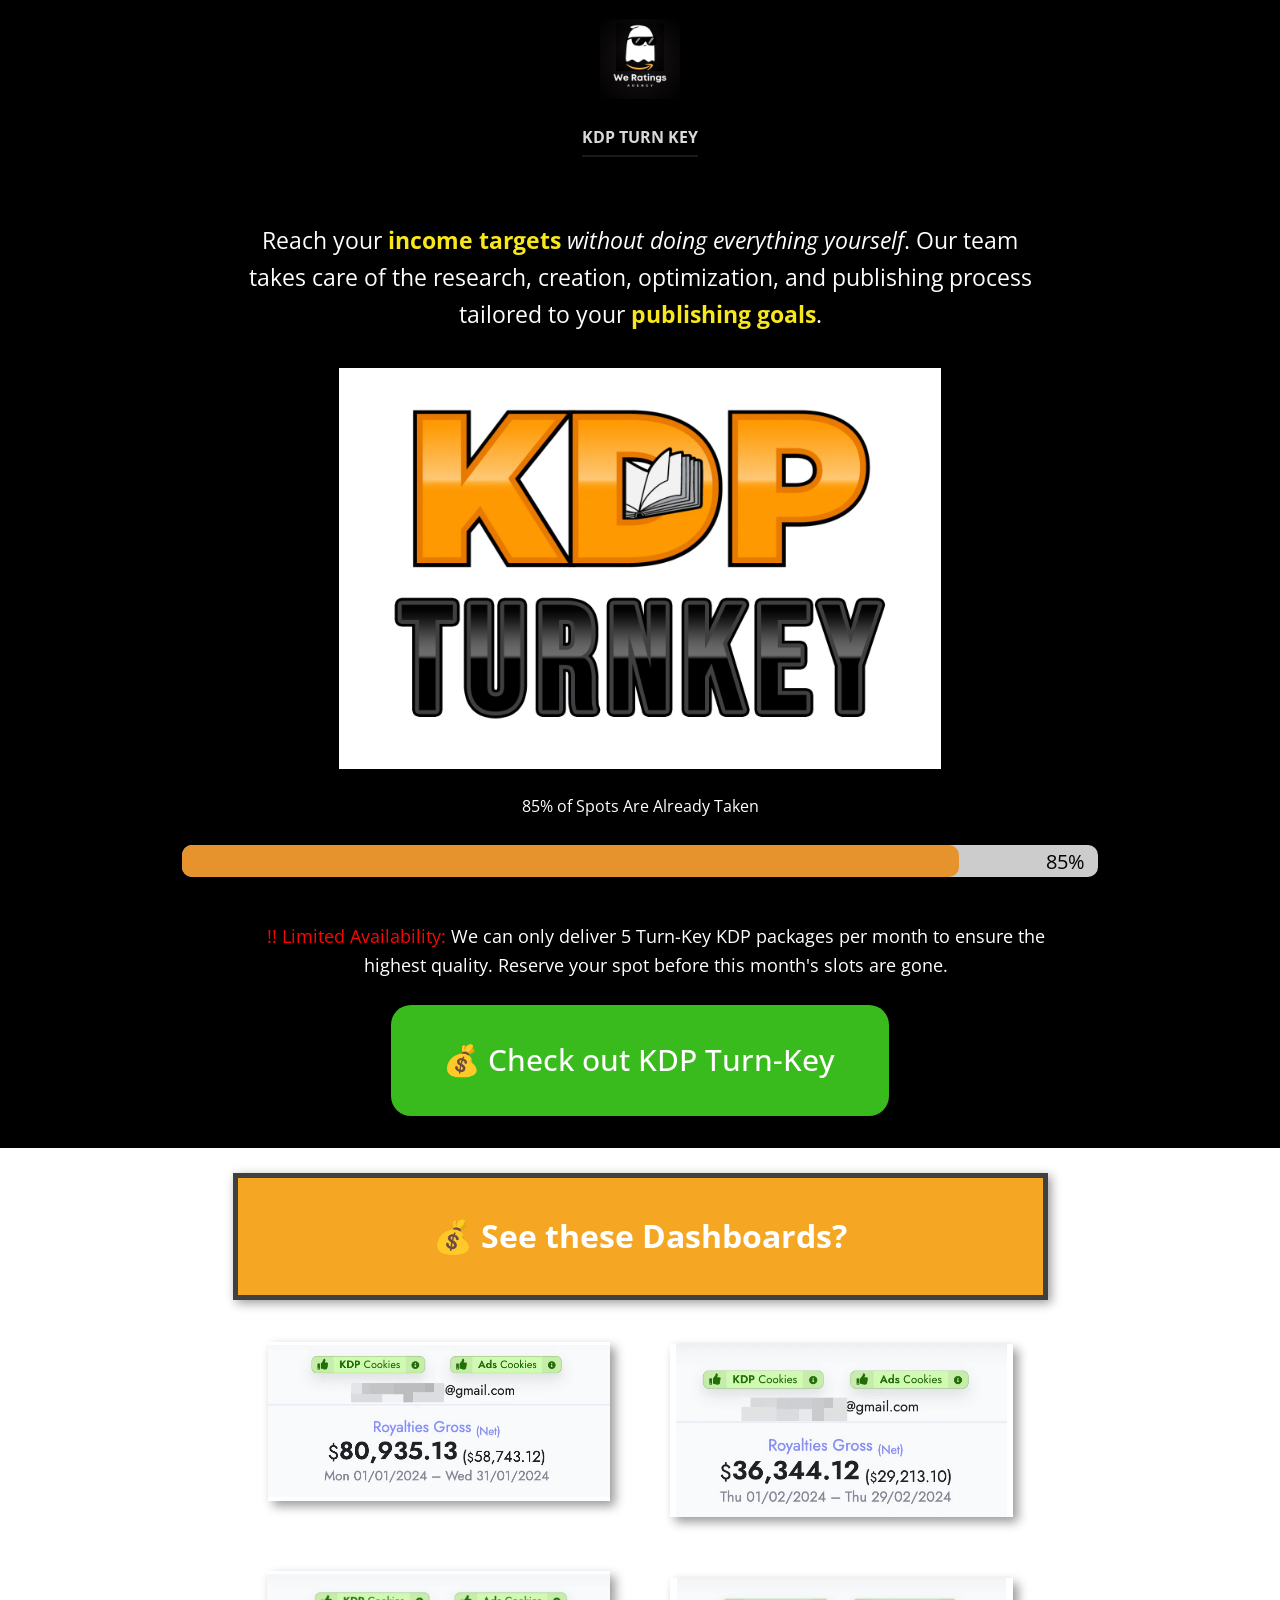
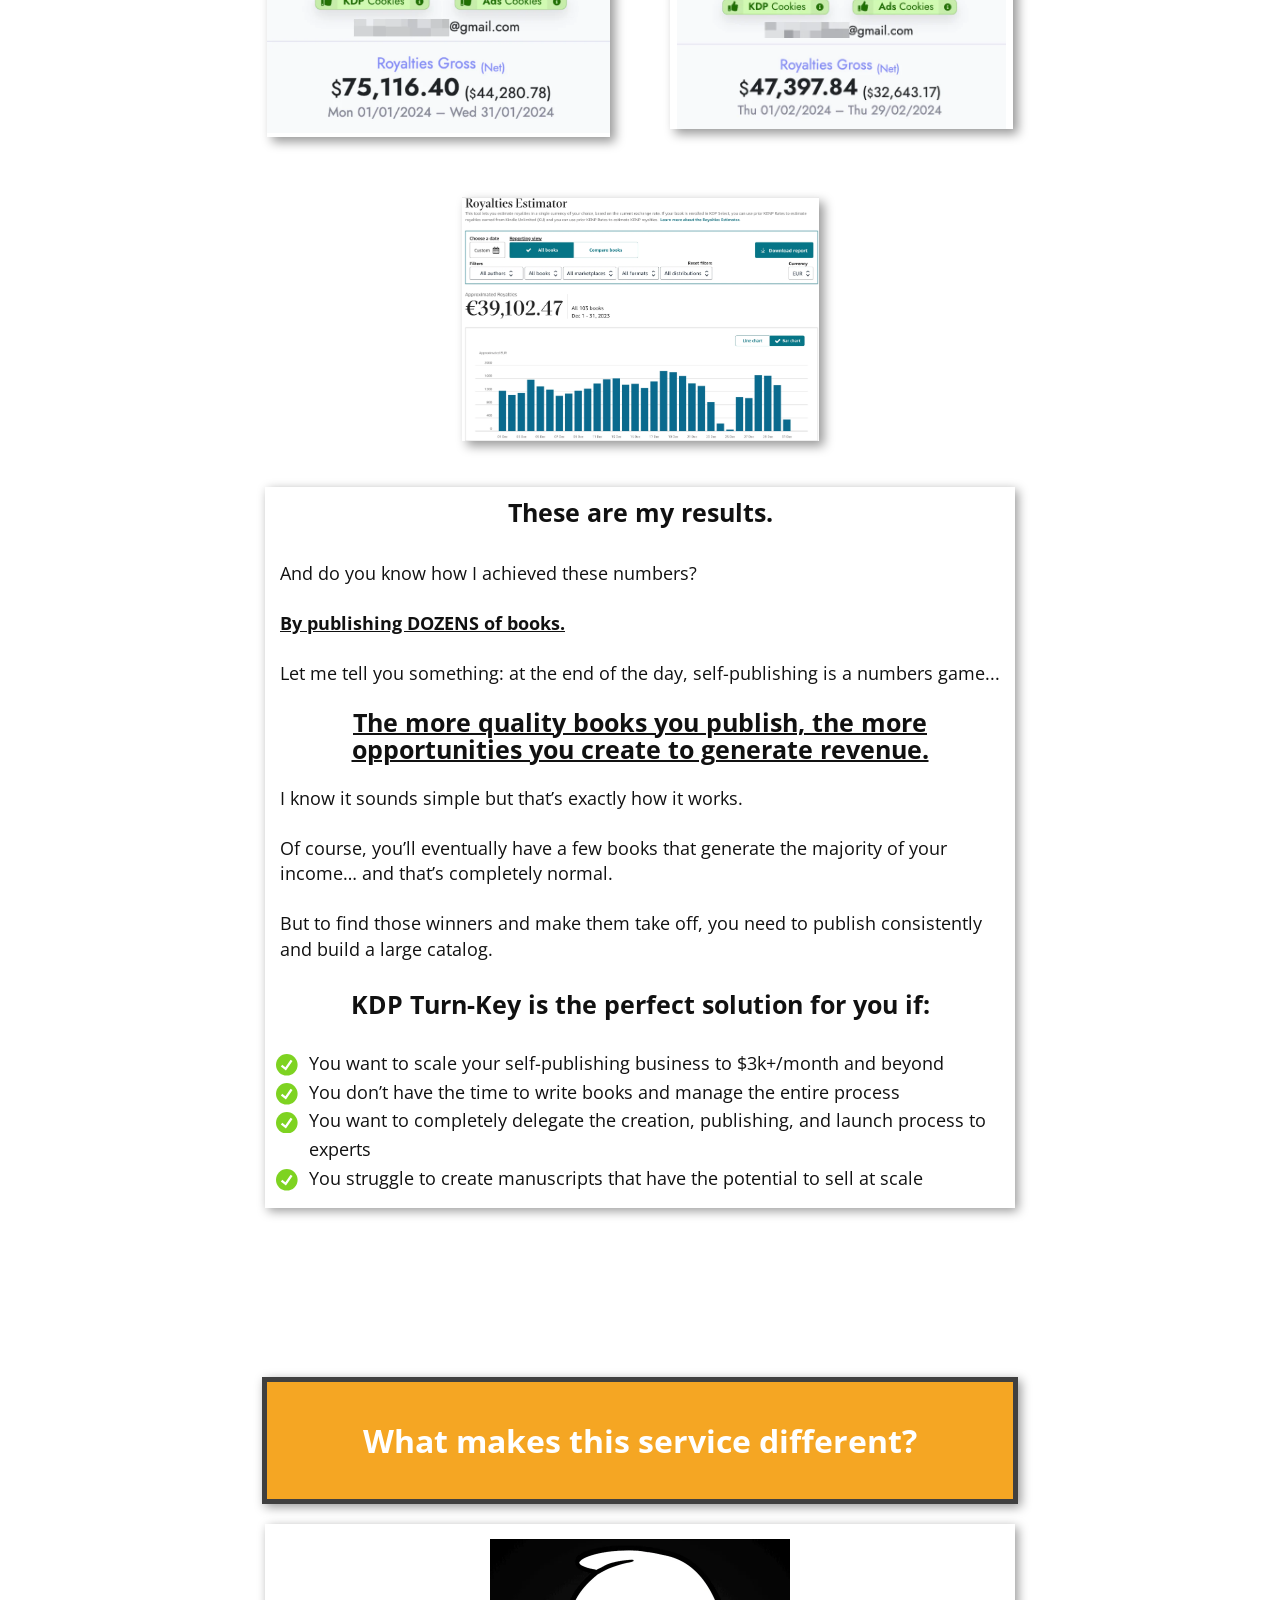
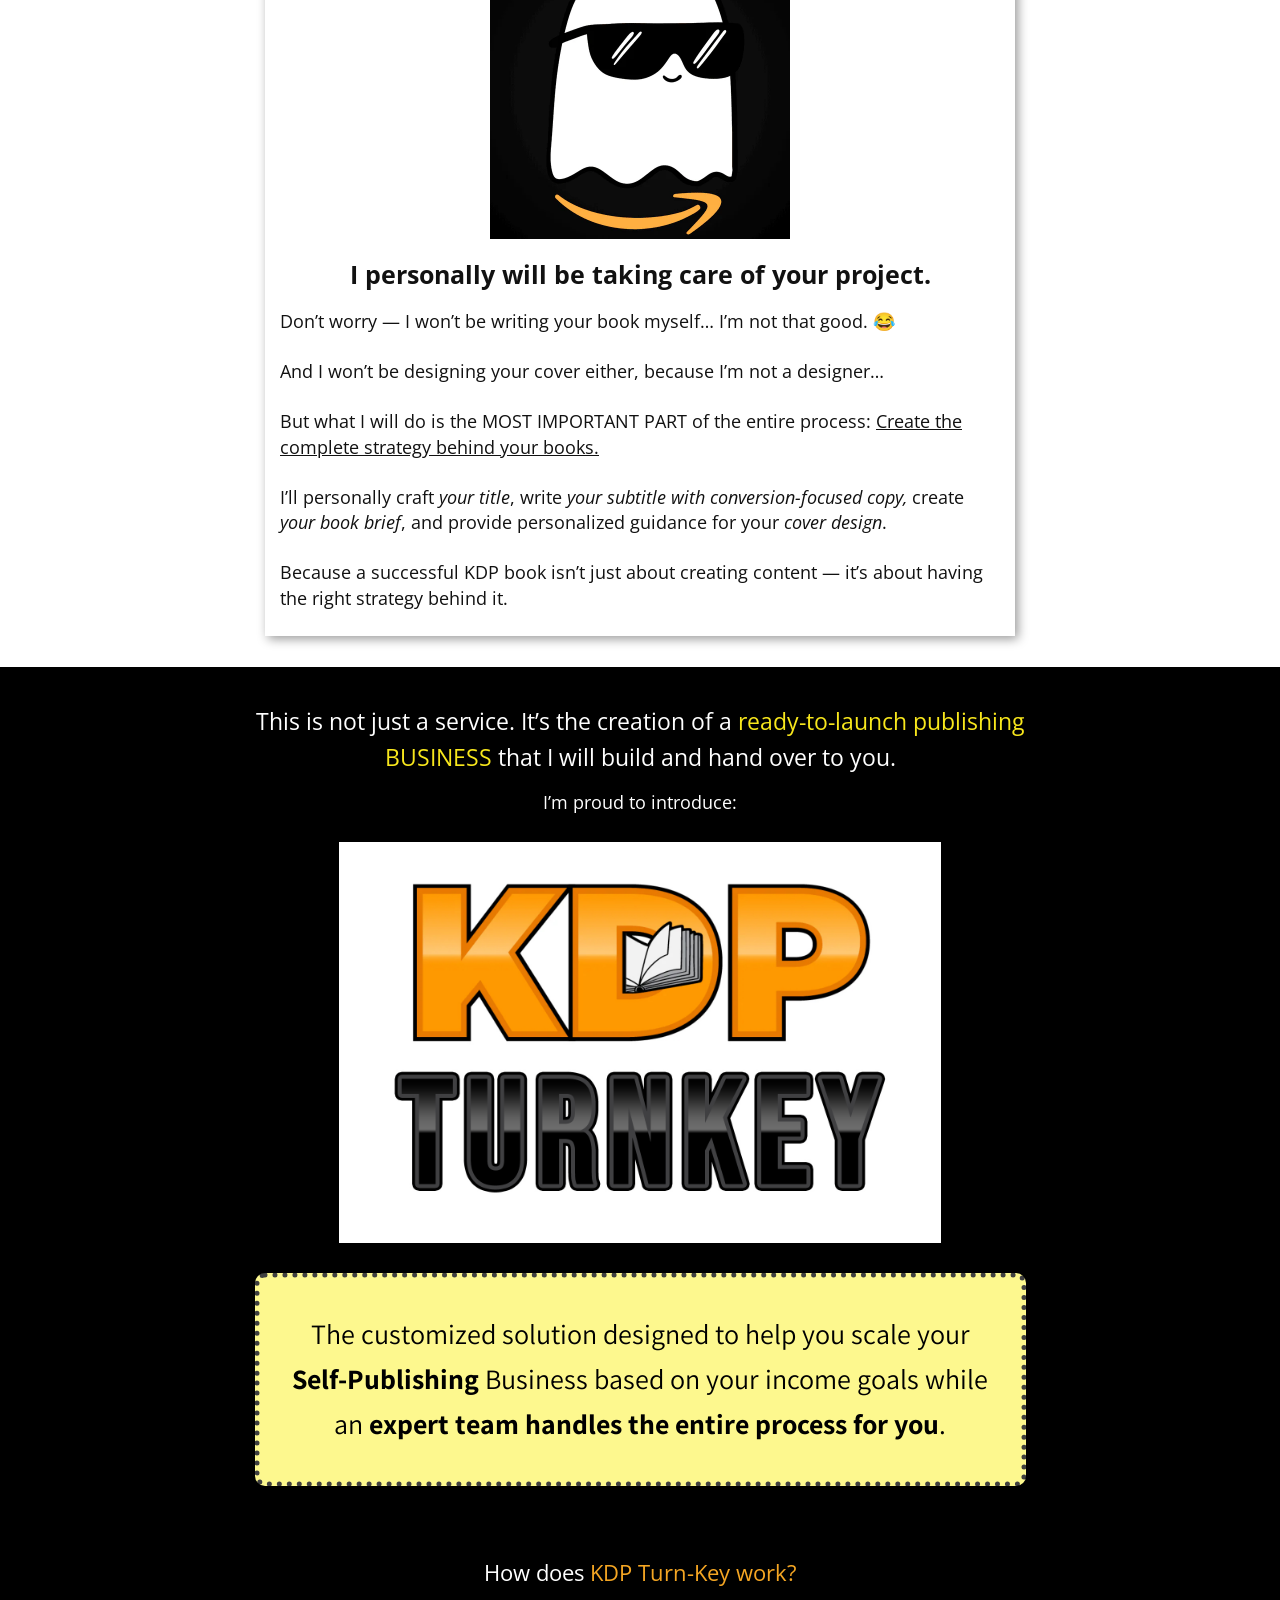
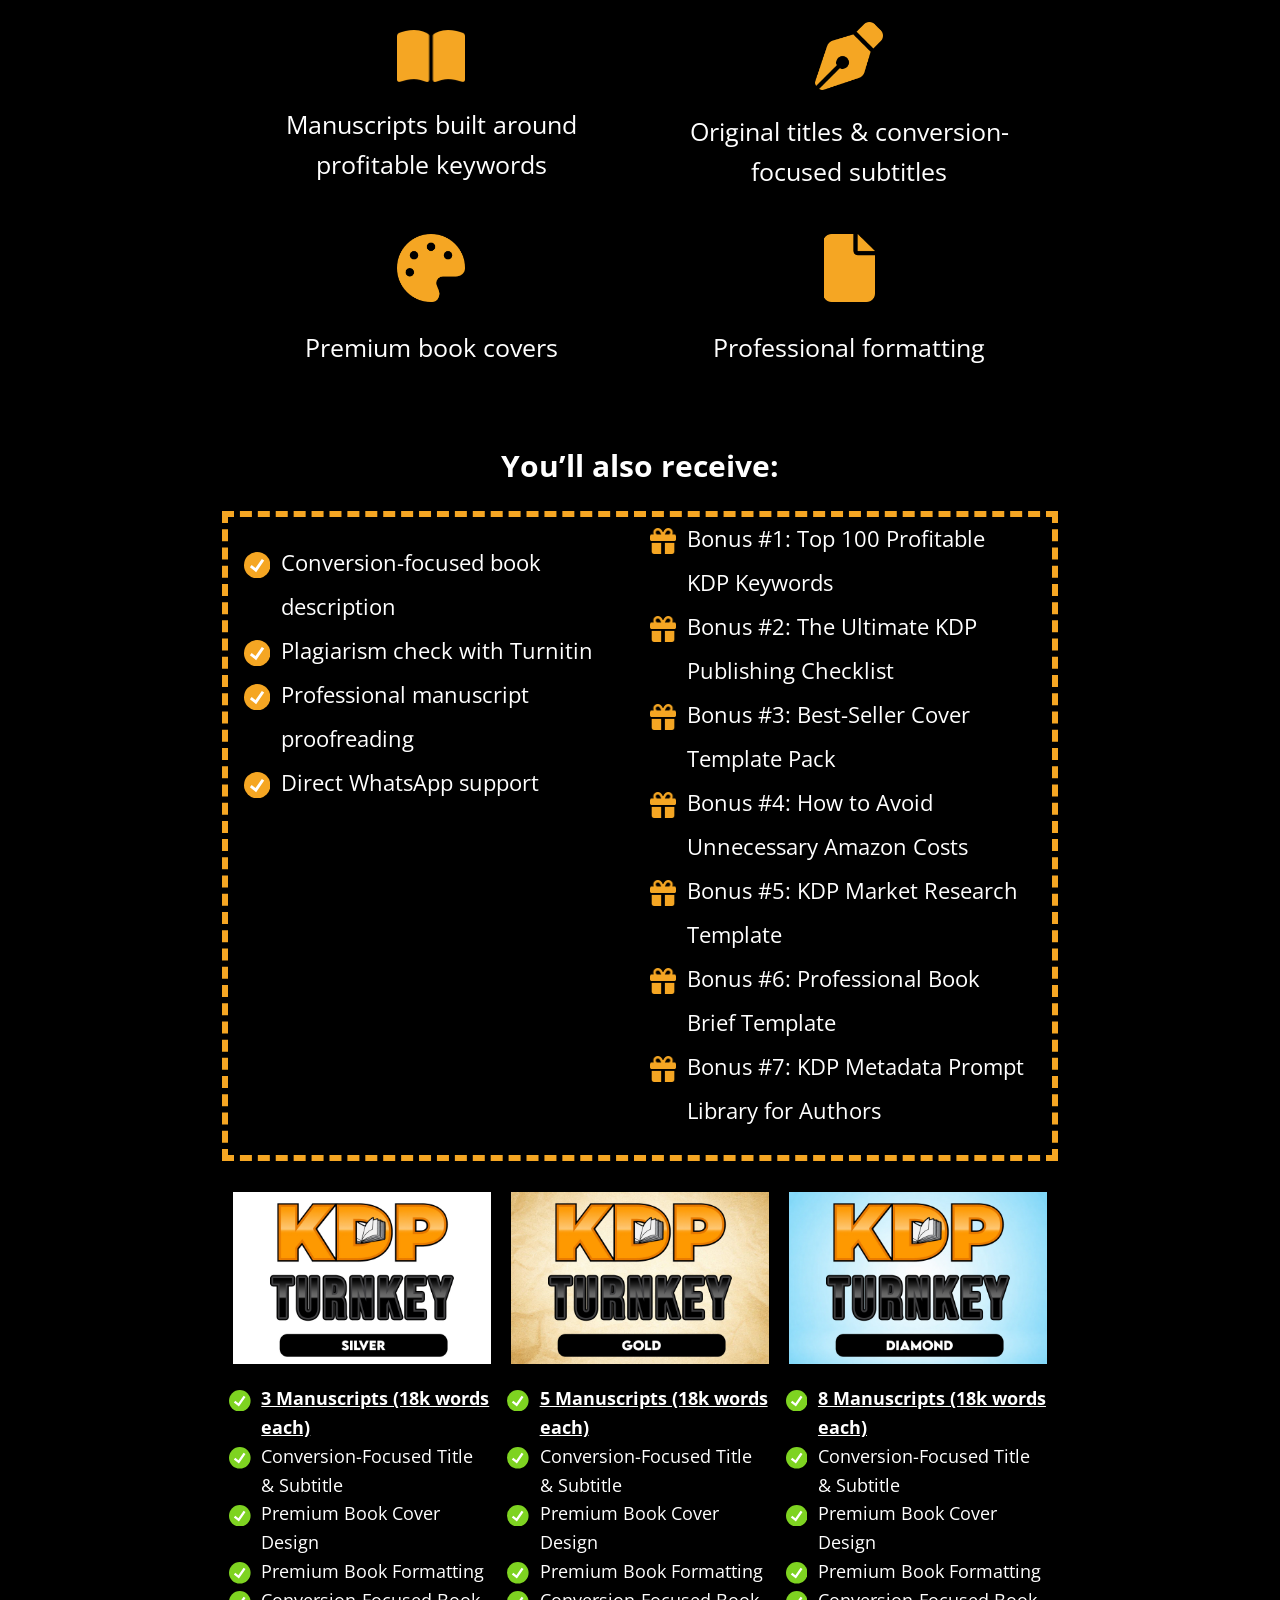
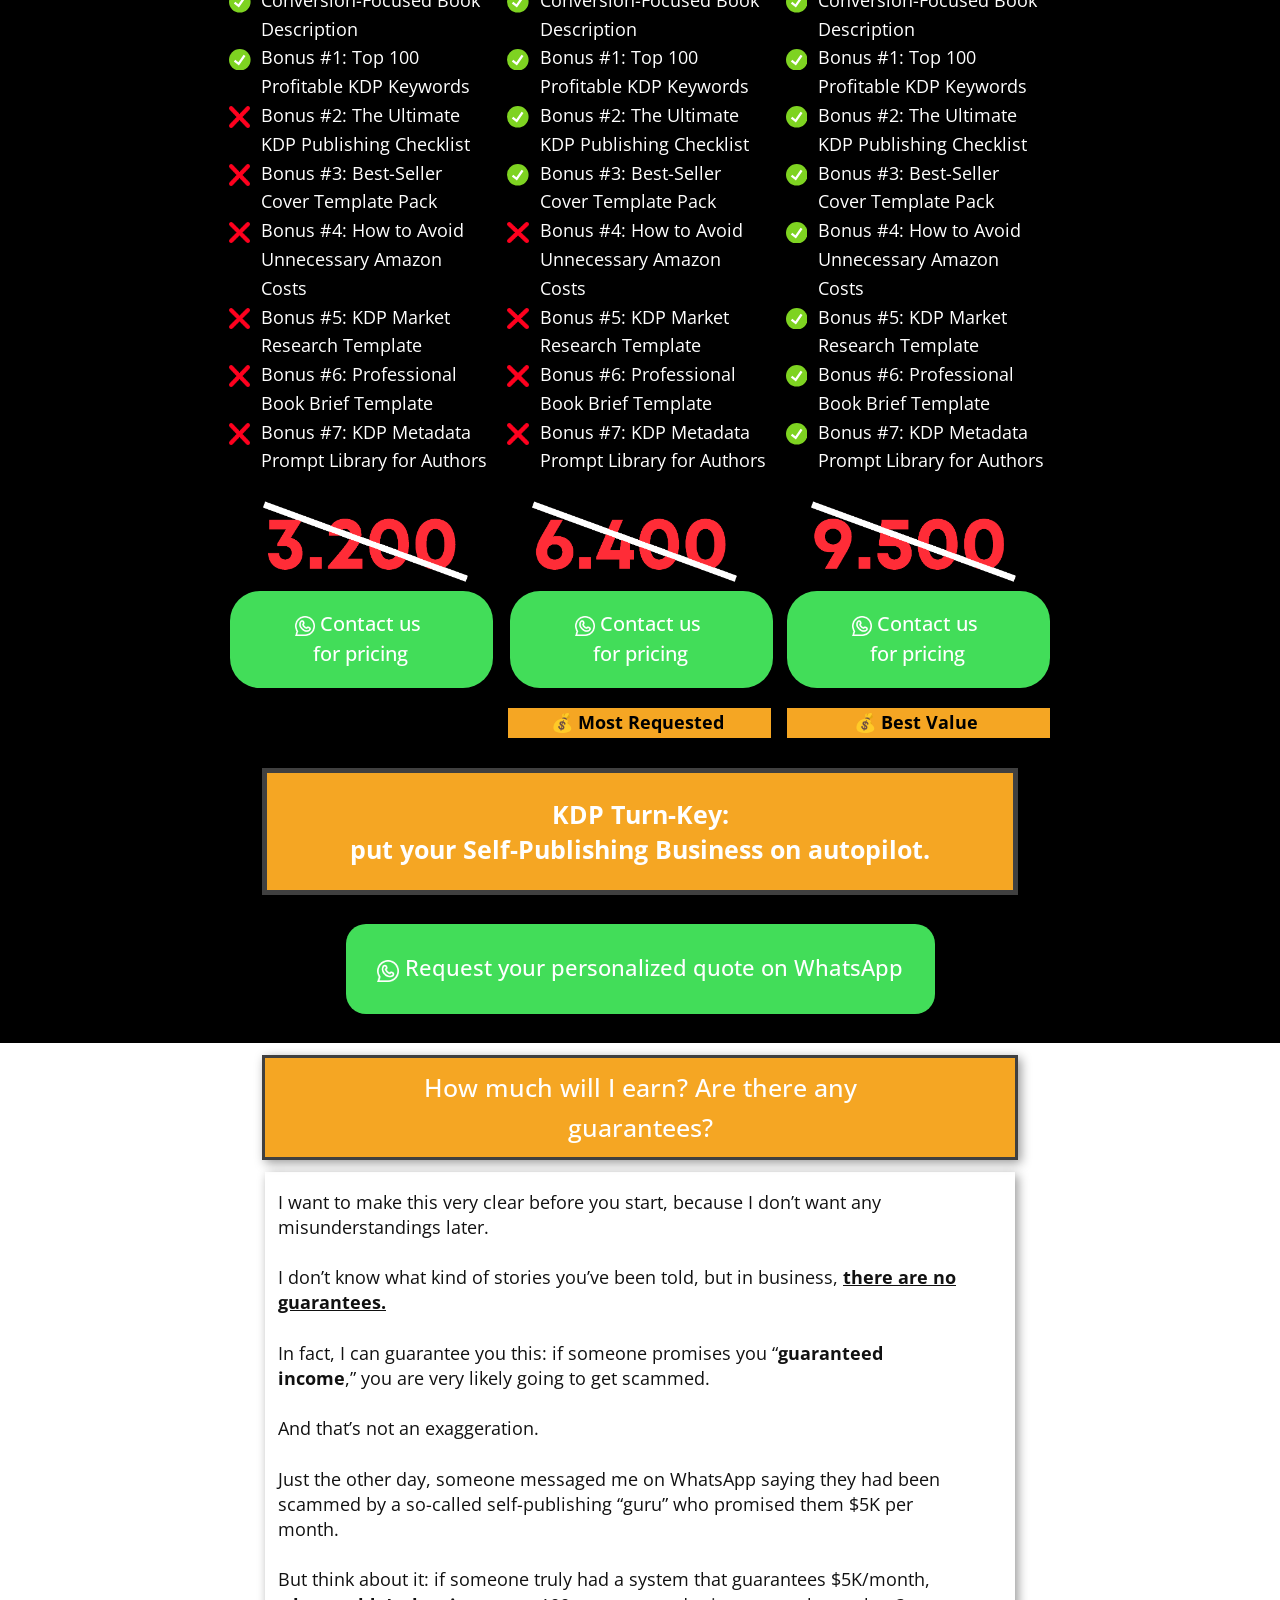
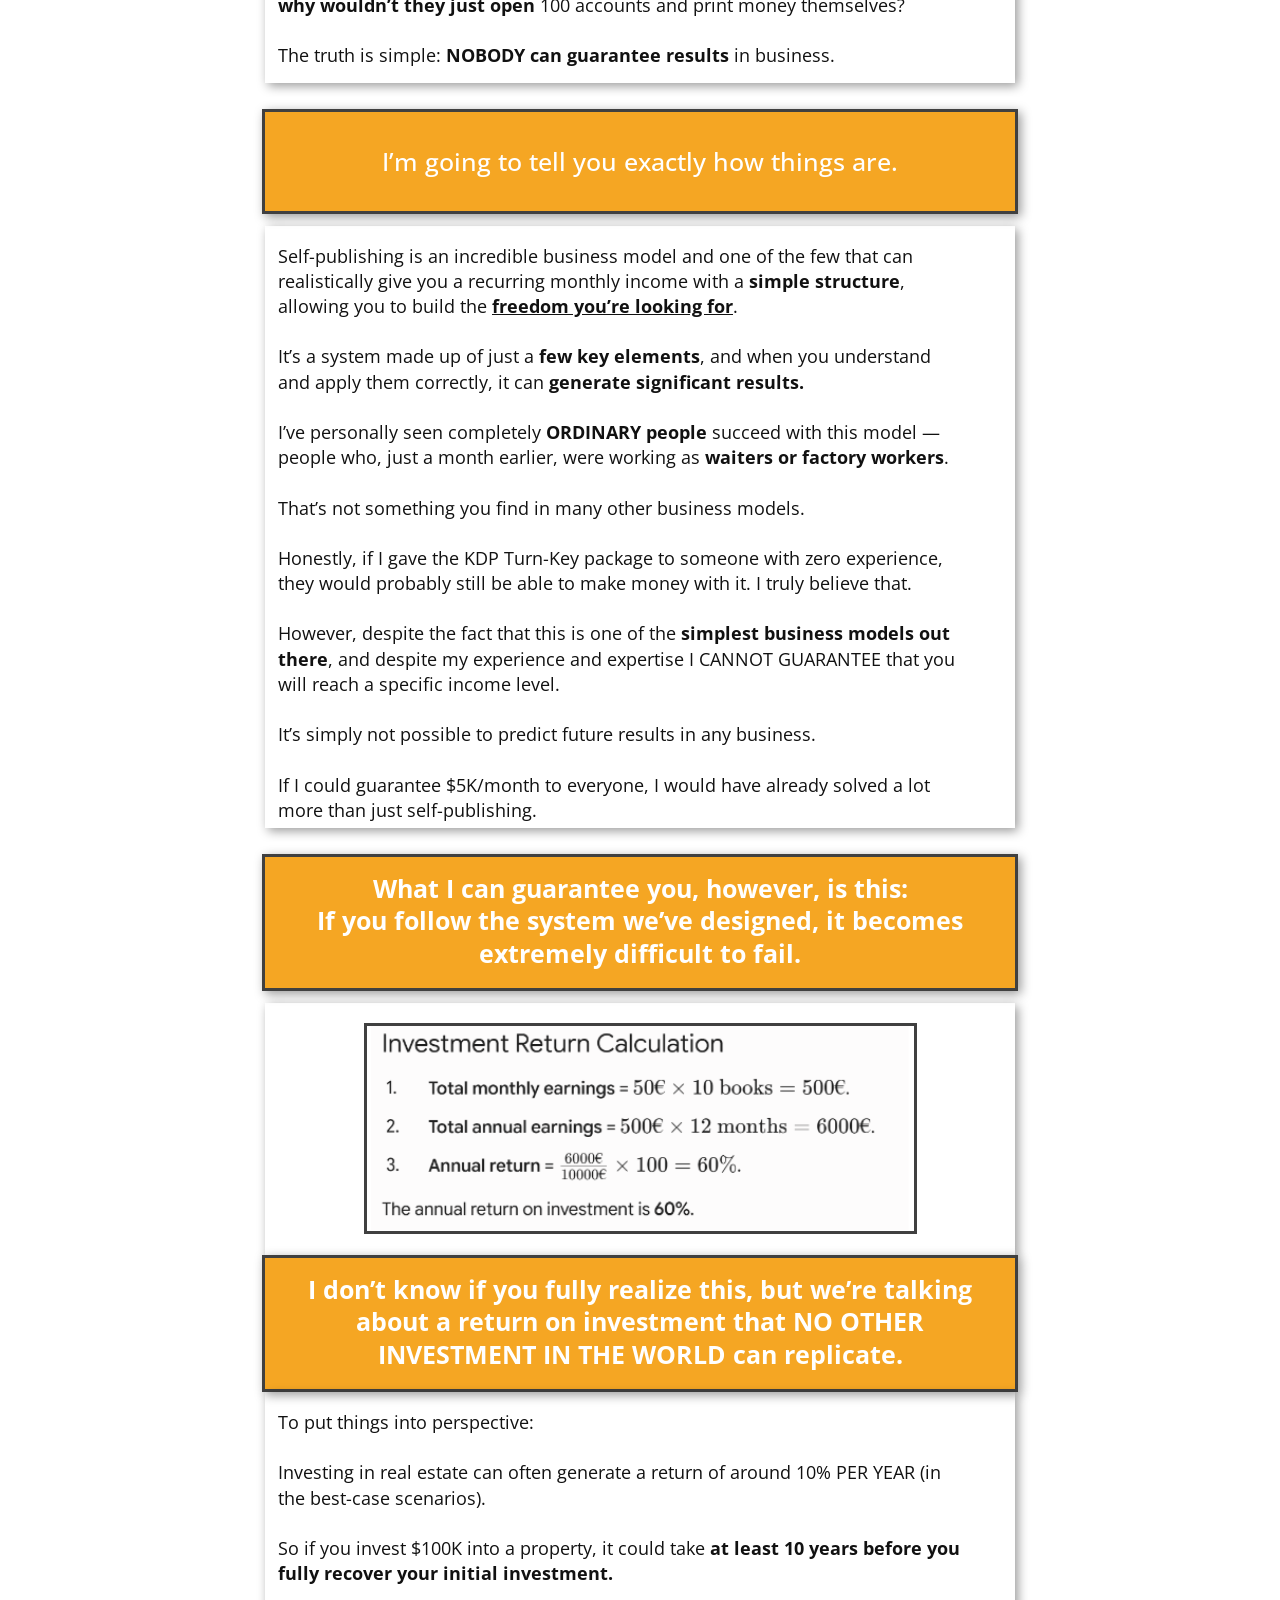
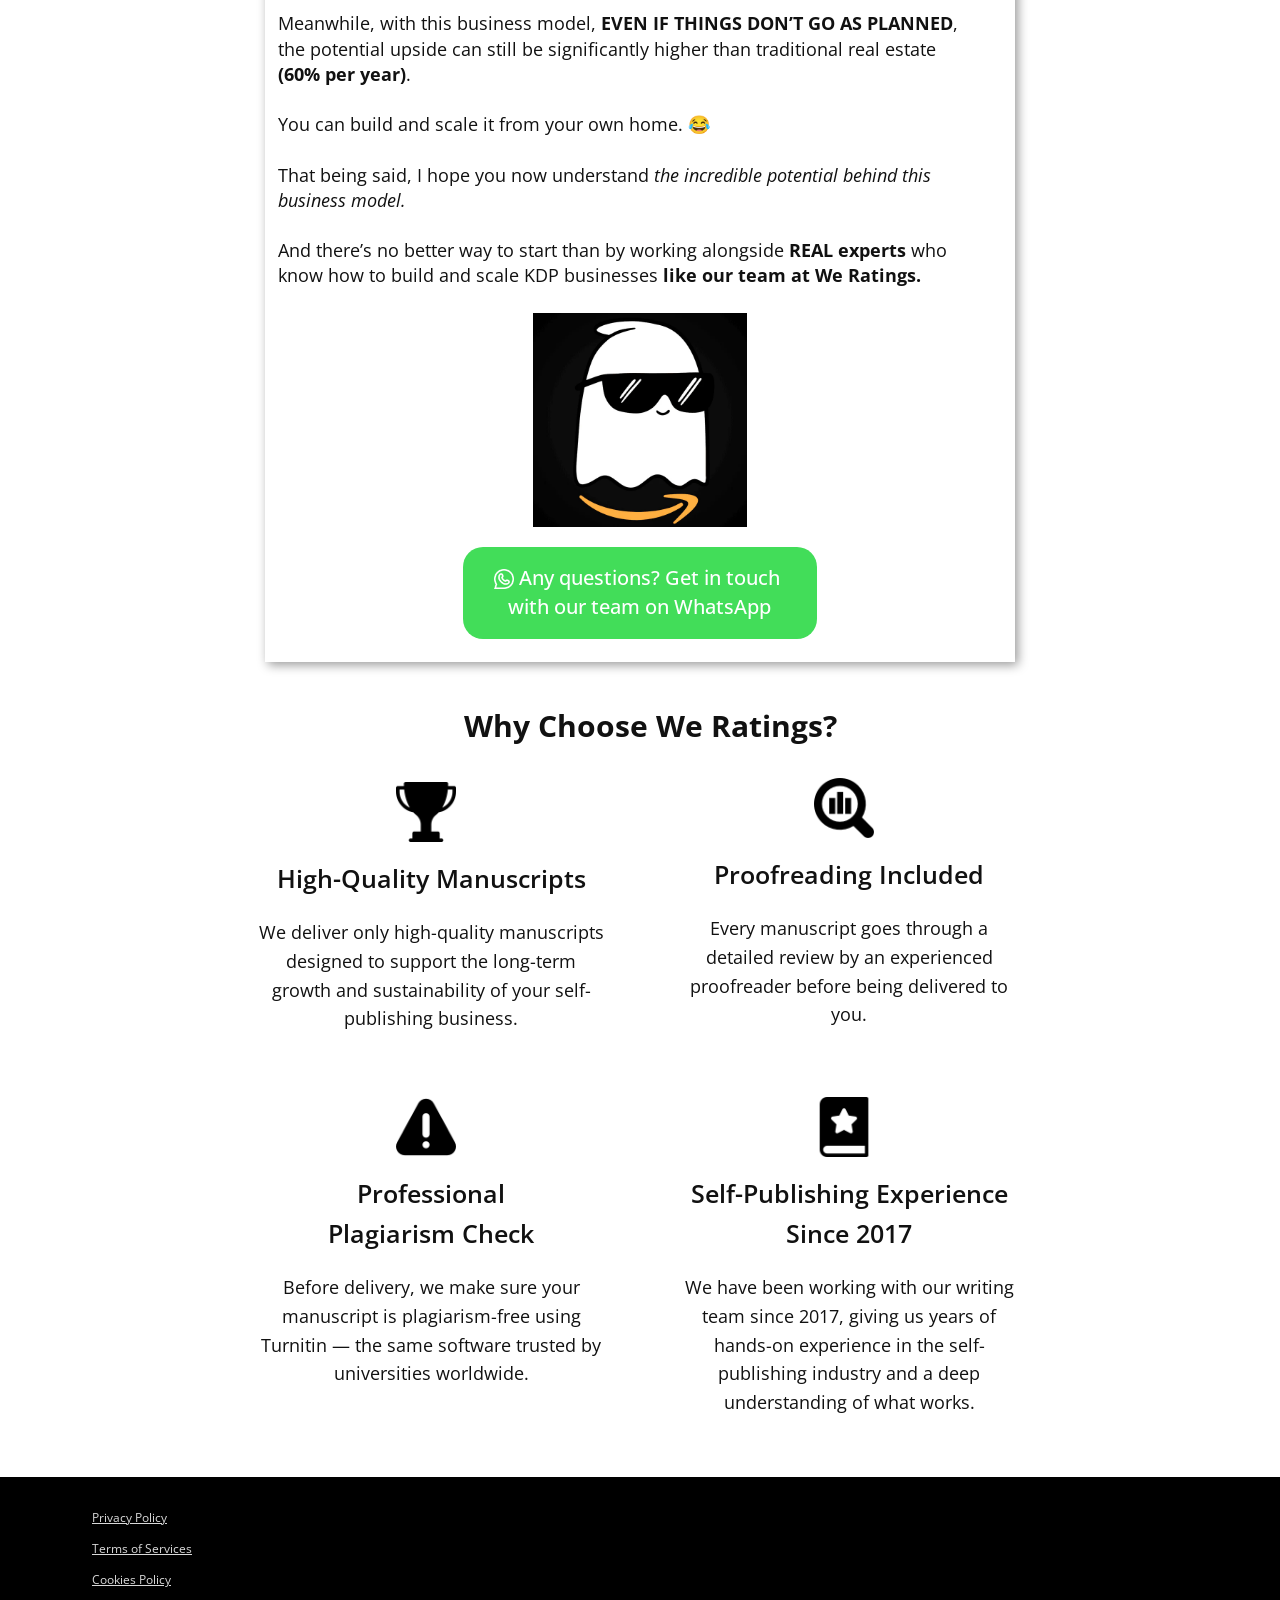
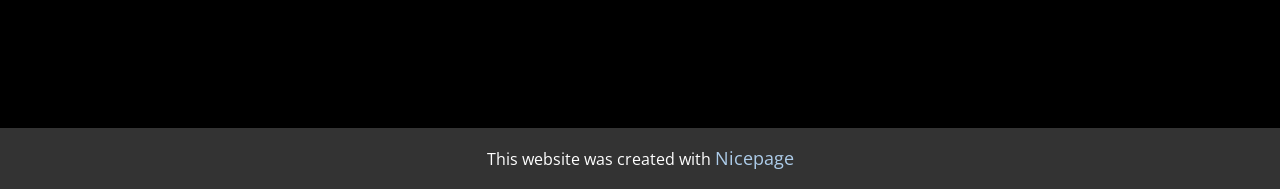
==== index.html @ cbd19621 "Add files via upload" ====
<!DOCTYPE html>
<html style="font-size: 16px;" lang="it"><head>
    <meta name="viewport" content="width=device-width, initial-scale=1.0">
    <meta charset="utf-8">
    <meta name="keywords" content="">
    <meta name="description" content="">
    <title>KDP Turn Key</title>
    <link rel="stylesheet" href="nicepage.css" media="screen">
<link rel="stylesheet" href="index.css" media="screen">
    <script class="u-script" type="text/javascript" src="jquery.js" defer=""></script>
    <script class="u-script" type="text/javascript" src="nicepage.js" defer=""></script>
    <meta name="generator" content="Nicepage 8.5.15, nicepage.com">
    
    
    
    
    
    
    
    
    
    
    
    
    
    
    
    
    
    
    
    
    <link id="u-page-google-font" rel="stylesheet" href="https://fonts.googleapis.com/css2?display=swap&amp;family=Roboto:ital,wght@0,100;0,200;0,300;0,400;0,500;0,600;0,700;0,800;0,900;1,100;1,200;1,300;1,400;1,500;1,600;1,700;1,800;1,900&amp;family=Open+Sans:ital,wght@0,300;0,400;0,500;0,600;0,700;0,800;1,300;1,400;1,500;1,600;1,700;1,800&amp;family=Poppins:ital,wght@0,100;0,200;0,300;0,400;0,500;0,600;0,700;0,800;0,900;1,100;1,200;1,300;1,400;1,500;1,600;1,700;1,800;1,900&amp;family=Assistant:wght@200;300;400;500;600;700;800">
    <script type="application/ld+json">{
		"@context": "http://schema.org",
		"@type": "Organization",
		"name": "",
		"url": "/",
		"logo": "images/R_TINGS_4.jpg"
}</script>
    <meta name="theme-color" content="#478ac9">
    <meta property="og:title" content="KDP Turn Key">
    <meta property="og:type" content="website">
    <link rel="canonical" href="/">
  <meta data-intl-tel-input-cdn-path="intlTelInput/"></head>
  <body data-home-page="https://website6658830.nicepage.io/KDP-Turn-Key.html?version=f8d1716c-5901-ddbe-d03a-3721011cec78" data-home-page-title="KDP Turn Key" data-path-to-root="./" data-include-products="false" class="u-body u-clearfix u-overlap u-xl-mode" data-lang="it"><header class="u-clearfix u-container-align-center u-header" id="header"><div class="u-clearfix u-sheet u-valign-middle u-sheet-1">
        <a href="#" class="u-align-center u-image u-logo u-image-1" data-image-width="200" data-image-height="200">
          <img src="images/R_TINGS_4.jpg" class="u-logo-image u-logo-image-1">
        </a>
        <nav class="u-align-center u-menu u-menu-one-level u-offcanvas u-menu-1" role="navigation" aria-label="Menu navigation">
          <div class="menu-collapse" style="font-size: 1rem; letter-spacing: 0px; font-weight: 700; text-transform: uppercase;">
            <a class="u-button-style u-custom-active-border-color u-custom-border u-custom-border-color u-custom-borders u-custom-hover-border-color u-custom-padding-bottom u-custom-text-active-color u-custom-text-color u-custom-text-hover-color u-custom-top-bottom-menu-spacing u-hamburger-link u-nav-link u-hamburger-link-1" href="#" tabindex="-1" aria-label="Open menu" aria-controls="0ba1">
              <svg class="u-svg-link" viewBox="0 0 24 24"><use xlink:href="#menu-hamburger"></use></svg>
              <svg class="u-svg-content" version="1.1" id="menu-hamburger" viewBox="0 0 16 16" x="0px" y="0px" xmlns:xlink="http://www.w3.org/1999/xlink" xmlns="http://www.w3.org/2000/svg"><g><rect y="1" width="16" height="2"></rect><rect y="7" width="16" height="2"></rect><rect y="13" width="16" height="2"></rect>
</g></svg>
            </a>
          </div>
          <div class="u-custom-menu u-nav-container">
            <ul role="menubar" class="u-nav u-spacing-30 u-unstyled u-nav-1"><li role="none" class="u-nav-item"><a role="menuitem" class="u-border-2 u-border-active-grey-90 u-border-hover-grey-50 u-border-no-left u-border-no-right u-border-no-top u-button-style u-nav-link u-text-active-grey-15 u-text-grey-15 u-text-hover-white u-nav-link-2" href="./">KDP Turn Key</a>
</li></ul>
          </div>
          <div class="u-custom-menu u-nav-container-collapse" id="0ba1" role="region" aria-label="Menu panel">
            <div class="u-black u-container-style u-inner-container-layout u-opacity u-opacity-95 u-sidenav">
              <div class="u-inner-container-layout u-sidenav-overflow">
                <div class="u-menu-close" tabindex="-1" aria-label="Close menu"></div>
                <ul class="u-align-center u-nav u-popupmenu-items u-unstyled u-nav-2" role="menubar"><li role="none" class="u-nav-item"><a role="menuitem" class="u-button-style u-nav-link" href="./">KDP Turn Key</a>
</li></ul>
              </div>
            </div>
            <div class="u-black u-menu-overlay u-opacity u-opacity-70"></div>
          </div>
        </nav>
      </div></header>
    <section class="u-black u-clearfix u-section-1" id="block-1">
      <div class="u-clearfix u-sheet u-sheet-1">
        <div class="fr-view u-clearfix u-rich-text u-text u-text-1">
          <p style="text-align: center;"><span class="u-custom-font u-font-poppins"><span class="u-text-white" style="font-size: 1.4375rem;">Reach your&nbsp;</span></span><span style="--text-color-var: #ffffff;"><span class="u-text-custom-color-2" style="font-weight: 700; font-size: 1.4375rem;">income targets</span></span><span class="u-custom-font u-font-poppins"><span class="u-text-white" style="font-size: 1.4375rem;"><span class="u-text-color-var" style="--text-color-var: #ffffff;">&nbsp;</span><span style="font-style: italic;">without doing everything yourself</span>. Our team takes care of the research, creation, optimization, and publishing process tailored to your&nbsp;</span></span><span class="u-custom-font u-font-poppins"><span class="u-text-custom-color-2" style="font-size: 1.4375rem; font-weight: 700;">publishing goals</span></span><span class="u-custom-font u-font-poppins"><span class="u-text-white" style="font-size: 1.4375rem;">.</span></span>
          </p>
        </div>
        <img class="u-align-center u-image u-image-contain u-image-default u-image-1" src="images/kdpturnkey2.jpg" alt="" data-image-width="1500" data-image-height="1000">
        <p class="u-align-center u-custom-font u-font-poppins u-text u-text-color-var u-text-2"> 85% of Spots Are Already Taken</p>
        <div class="u-align-center u-color-var u-container-align-center u-container-style u-group u-radius u-group-1">
          <div class="u-container-layout u-container-layout-1">
            <div class="u-align-center u-color-var u-radius u-shape u-shape-round u-shape-1"></div>
            <p class="u-align-right u-custom-font u-font-poppins u-text u-text-black u-text-3">85%</p>
          </div>
        </div>
        <div class="fr-view u-clearfix u-rich-text u-text u-text-4">
          <p style="text-align: center;"><span class="u-text-color-var" style="--text-color-var: #fd0404;"><span class="u-custom-font u-font-poppins">!! Limited Availability:&nbsp;</span></span><span class="u-custom-font u-font-poppins">We can only deliver 5 Turn-Key KDP packages per month to ensure the highest quality. Reserve your spot before this month's slots are gone.</span>
          </p>
        </div>
        <a href="" class="u-align-center u-border-hover-white u-border-none u-btn u-btn-round u-button-style u-color-var u-custom-font u-font-poppins u-hover-color-var u-radius u-text-active-white u-text-hover-white u-btn-1"> 💰 Check out KDP Turn-Key</a>
      </div>
    </section>
    <section class="u-clearfix u-white u-section-2" id="block-2">
      <div class="u-clearfix u-sheet u-sheet-1">
        <div class="u-align-center u-border-5 u-border-grey-75 u-container-align-center u-container-style u-custom-color-1 u-group u-group-1">
          <div class="u-container-layout u-valign-middle-xl u-container-layout-1">
            <p class="u-align-center u-custom-font u-font-poppins u-text u-text-default u-text-1">💰 See these Dashboards? </p>
          </div>
        </div>
        <div class="custom-expanded data-layout-selected u-clearfix u-layout-wrap u-layout-wrap-1">
          <div class="u-layout">
            <div class="u-layout-col">
              <div class="u-size-30">
                <div class="u-layout-row">
                  <div class="u-container-style u-layout-cell u-size-30 u-layout-cell-1">
                    <div class="u-container-layout u-container-layout-2">
                      <img class="custom-expanded u-image u-image-contain u-image-1" src="images/img-004.png" data-image-width="682" data-image-height="302">
                    </div>
                  </div>
                  <div class="u-container-style u-layout-cell u-size-30 u-layout-cell-2">
                    <div class="u-container-layout u-container-layout-3">
                      <img class="u-expanded-width u-image u-image-contain u-image-2" src="images/img-010.png" data-image-width="622" data-image-height="326">
                    </div>
                  </div>
                </div>
              </div>
              <div class="u-size-30">
                <div class="u-layout-row">
                  <div class="u-container-style u-layout-cell u-size-30 u-layout-cell-3">
                    <div class="u-container-layout u-container-layout-4">
                      <img class="u-expanded-width u-image u-image-contain u-image-3" src="images/img-006.png" data-image-width="1020" data-image-height="474">
                    </div>
                  </div>
                  <div class="u-container-style u-layout-cell u-size-30 u-layout-cell-4">
                    <div class="u-container-layout u-container-layout-5">
                      <img class="u-expanded-width u-image u-image-contain u-image-4" src="images/img-008.png" data-image-width="700" data-image-height="322">
                    </div>
                  </div>
                </div>
              </div>
            </div>
          </div>
        </div>
        <img class="u-image u-image-default u-image-5" src="images/img-012.png" alt="" data-image-width="2012" data-image-height="1374">
      </div>
    </section>
    <section class="u-clearfix u-section-3" id="block-3">
      <div class="u-clearfix u-sheet u-sheet-1">
        <div class="custom-expanded u-container-style u-group u-shape-rectangle u-group-1">
          <div class="u-container-layout u-container-layout-1">
            <p class="u-align-center u-custom-font u-font-poppins u-text u-text-1">These are my results.</p>
            <p class="u-custom-font u-font-poppins u-text u-text-2">And do you know how I achieved these numbers?<br><span style="font-weight: 700; text-decoration: underline !important;">
                <br>By publishing DOZENS of books.</span>
              <br>
              <br>Let me tell you something: at the end of the day, self-publishing is a numbers game...<br>
            </p>
            <p class="u-align-center u-custom-font u-font-poppins u-text u-text-default u-text-3"><span style="font-size: 1.5625rem; font-weight: 700;">The more quality books you publish, the more opportunities you create to generate revenue.</span>
              <br>
            </p>
            <p class="u-align-left u-custom-font u-font-poppins u-text u-text-default u-text-4">I know it sounds simple but that’s exactly how it works.<br>
              <br>Of course, you’ll eventually have a few books that generate the majority of your income… and that’s completely normal.<br>
              <br>But to find those winners and make them take off, you need to publish consistently and build a large catalog.<br>
            </p>
            <p class="u-align-center u-custom-font u-font-poppins u-text u-text-5">KDP Turn-Key is the perfect solution for you if:<br>
            </p>
            <ul class="u-align-left u-custom-font u-custom-list u-font-poppins u-text u-text-default u-text-6">
              <li style="padding-left: 9px;">
                <div class="u-list-icon u-text-color-var u-list-icon-1">
                  <svg class="u-svg-content" viewBox="0 0 512 512" id="svg-67f9" style="font-size: 1.2em; margin: -1.2em;"><ellipse cx="256" cy="256" fill="currentColor" rx="256" ry="255.8"></ellipse><path d="m235.5 392.1-121.1-94.3 34.4-44.2 74.4 57.9 122.6-177 46.1 31.9z" fill="#fff"></path></svg>
                </div>You want to scale your self-publishing business to $3k+/month and beyond
              </li>
              <li style="padding-left: 9px;">
                <div class="u-list-icon u-text-color-var u-list-icon-2">
                  <svg class="u-svg-content" viewBox="0 0 512 512" id="svg-67f9" style="font-size: 1.2em; margin: -1.2em;"><ellipse cx="256" cy="256" fill="currentColor" rx="256" ry="255.8"></ellipse><path d="m235.5 392.1-121.1-94.3 34.4-44.2 74.4 57.9 122.6-177 46.1 31.9z" fill="#fff"></path></svg>
                </div>You don’t have the time to write books and manage the entire process
              </li>
              <li style="padding-left: 9px;">
                <div class="u-list-icon u-text-color-var u-list-icon-3">
                  <svg class="u-svg-content" viewBox="0 0 512 512" id="svg-67f9" style="font-size: 1.2em; margin: -1.2em;"><ellipse cx="256" cy="256" fill="currentColor" rx="256" ry="255.8"></ellipse><path d="m235.5 392.1-121.1-94.3 34.4-44.2 74.4 57.9 122.6-177 46.1 31.9z" fill="#fff"></path></svg>
                </div>You want to completely delegate the creation, publishing, and launch process to experts
              </li>
              <li style="padding-left: 9px;">
                <div class="u-list-icon u-text-color-var u-list-icon-4">
                  <svg class="u-svg-content" viewBox="0 0 512 512" id="svg-67f9" style="font-size: 1.2em; margin: -1.2em;"><ellipse cx="256" cy="256" fill="currentColor" rx="256" ry="255.8"></ellipse><path d="m235.5 392.1-121.1-94.3 34.4-44.2 74.4 57.9 122.6-177 46.1 31.9z" fill="#fff"></path></svg>
                </div>You struggle to create manuscripts that have the potential to sell at scale 
              </li>
            </ul>
          </div>
        </div>
      </div>
    </section>
    <section class="u-clearfix u-white u-section-4" id="block-4">
      <div class="u-clearfix u-sheet u-sheet-1">
        <div class="u-align-center u-border-5 u-border-grey-75 u-container-align-center u-container-style u-custom-color-1 u-group u-group-1">
          <div class="u-container-layout u-container-layout-1">
            <p class="u-align-center u-custom-font u-font-poppins u-text u-text-default u-text-1"> What makes this service different?</p>
          </div>
        </div>
      </div>
    </section>
    <section class="u-clearfix u-section-5" id="block-5">
      <div class="u-clearfix u-sheet u-sheet-1">
        <div class="custom-expanded u-container-style u-group u-shape-rectangle u-group-1">
          <div class="u-container-layout u-container-layout-1">
            <img class="u-image u-image-default u-preserve-proportions u-image-1" src="images/img-018.png" alt="" data-image-width="600" data-image-height="600">
            <p class="u-align-center u-custom-font u-font-poppins u-text u-text-1"> I personally will be taking care of your project.</p>
            <p class="u-custom-font u-font-poppins u-text u-text-2"> Don’t worry — I won’t be writing your book myself… I’m not that good. 😂<br>
              <br>And I won’t be designing your cover either, because I’m not a designer…<br>
              <br>But what I will do is the ​
MOST IMPORTANT PART
 of the entire process: <span style="text-decoration: underline !important;">Create the complete strategy behind your books.</span>
              <br>
              <br>I’ll personally craft <span style="font-style: italic;">your title</span>, write <span style="font-style: italic;">your subtitle with conversion-focused copy,</span> create <span style="font-style: italic;">your book brief</span>, and provide personalized guidance for your <span style="font-style: italic;">cover design</span>.<br>
              <br>Because a successful KDP book isn’t just about creating content — it’s about having the right strategy behind it.<br>
            </p>
          </div>
        </div>
      </div>
    </section>
    <section class="u-black u-clearfix u-section-6" id="block-6">
      <div class="u-clearfix u-sheet u-sheet-1">
        <div class="fr-view u-align-center u-clearfix u-rich-text u-text u-text-1">
          <p style="text-align: center;"><span style="font-size: 1.4375rem;"><span class="u-custom-font u-font-poppins">This is not just a service. It’s the creation of a</span><span class="u-text-custom-color-2"><span class="u-custom-font u-font-poppins">&nbsp;ready-to-launch publishing BUSINESS&nbsp;</span></span><span class="u-custom-font u-font-poppins">that I will build and hand over to you.</span></span>
          </p>
        </div>
        <p class="u-align-center u-custom-font u-font-poppins u-text u-text-color-var u-text-2"> I’m proud to introduce:</p>
        <img class="u-align-center u-image u-image-contain u-image-default u-image-1" src="images/kdpturnkey2.jpg" alt="" data-image-width="1500" data-image-height="1000">
        <div class="u-align-center u-border-5 u-border-grey-75 u-color-var u-container-align-center u-container-style u-group u-radius u-group-1">
          <div class="u-container-layout u-valign-middle-xl u-container-layout-1">
            <p class="u-align-center u-custom-font u-text u-text-black u-text-default u-text-3">The customized solution designed to help you scale your <span style="font-weight: 700;">Self-Publishing </span>Business based on your income goals while an <span style="font-weight: 700;">expert team handles the entire process for you</span>. 
            </p>
          </div>
        </div>
      </div>
    </section>
    <section class="u-black u-clearfix u-section-7" id="block-7">
      <div class="u-clearfix u-sheet u-sheet-1">
        <div class="fr-view u-align-center u-clearfix u-rich-text u-text u-text-1">
          <p><span class="u-custom-font u-font-poppins" style="font-size: 1.375rem;">How does <span class="u-text-color-var" style="--text-color-var: #f5a623;">KDP Turn-Key work?</span></span>
          </p>
        </div>
        <div class="custom-expanded data-layout-selected u-clearfix u-layout-wrap u-layout-wrap-1">
          <div class="u-layout">
            <div class="u-layout-col">
              <div class="u-size-30">
                <div class="u-layout-row">
                  <div class="u-align-center u-container-align-center u-container-style u-layout-cell u-size-30 u-layout-cell-1">
                    <div class="u-container-layout u-container-layout-1">
                      <img class="u-image u-image-default u-preserve-proportions u-image-1" src="images/libro.png" alt="" data-image-width="141" data-image-height="108">
                      <p class="u-custom-font u-font-poppins u-text u-text-2">Manuscripts built around profitable keywords </p>
                    </div>
                  </div>
                  <div class="u-align-center u-container-align-center u-container-style u-layout-cell u-size-30 u-layout-cell-2">
                    <div class="u-container-layout u-container-layout-2">
                      <img class="u-image u-image-contain u-image-default u-preserve-proportions u-image-2" src="images/penna.png" alt="" data-image-width="125" data-image-height="125">
                      <p class="u-custom-font u-font-poppins u-text u-text-3"> Original titles &amp; conversion-focused subtitles</p>
                    </div>
                  </div>
                </div>
              </div>
              <div class="u-size-30">
                <div class="u-layout-row">
                  <div class="u-container-style u-layout-cell u-size-30 u-layout-cell-3">
                    <div class="u-container-layout u-container-layout-3">
                      <img class="u-image u-image-contain u-image-default u-preserve-proportions u-image-3" src="images/tavolozza.png" alt="" data-image-width="126" data-image-height="126">
                      <p class="u-custom-font u-font-poppins u-text u-text-default u-text-4">Premium book covers</p>
                    </div>
                  </div>
                  <div class="u-align-center u-container-align-center u-container-style u-layout-cell u-size-30 u-layout-cell-4">
                    <div class="u-container-layout u-container-layout-4">
                      <img class="u-image u-image-default u-preserve-proportions u-image-4" src="images/pagina.png" alt="" data-image-width="95" data-image-height="126">
                      <p class="u-custom-font u-font-poppins u-text u-text-default u-text-5"> Professional formatting</p>
                    </div>
                  </div>
                </div>
              </div>
            </div>
          </div>
        </div>
      </div>
    </section>
    <section class="u-black u-clearfix u-section-8" id="block-8">
      <div class="u-clearfix u-sheet u-valign-middle-xl u-sheet-1">
        <p class="u-align-center u-custom-font u-font-poppins u-text u-text-1">You’ll also receive: </p>
        <div class="u-border-6 u-border-custom-color-1 u-container-style u-group u-group-1">
          <div class="u-container-layout u-container-layout-1">
            <ul class="u-custom-font u-custom-list u-font-poppins u-text u-text-2">
              <li style="padding-left: 9px;">
                <div class="u-list-icon u-text-custom-color-1">
                  <svg class="u-svg-content" viewBox="0 0 512 512" id="svg-5b09" style="font-size: 1.2em; margin: -1.2em;"><ellipse cx="256" cy="256" fill="currentColor" rx="256" ry="255.8"></ellipse><path d="m235.5 392.1-121.1-94.3 34.4-44.2 74.4 57.9 122.6-177 46.1 31.9z" fill="#fff"></path></svg>
                </div>Conversion-focused book description
              </li>
              <li style="padding-left: 9px;">
                <div class="u-list-icon u-text-custom-color-1">
                  <svg class="u-svg-content" viewBox="0 0 512 512" id="svg-5b09" style="font-size: 1.2em; margin: -1.2em;"><ellipse cx="256" cy="256" fill="currentColor" rx="256" ry="255.8"></ellipse><path d="m235.5 392.1-121.1-94.3 34.4-44.2 74.4 57.9 122.6-177 46.1 31.9z" fill="#fff"></path></svg>
                </div>Plagiarism check with Turnitin
              </li>
              <li style="padding-left: 9px;">
                <div class="u-list-icon u-text-custom-color-1">
                  <svg class="u-svg-content" viewBox="0 0 512 512" id="svg-5b09" style="font-size: 1.2em; margin: -1.2em;"><ellipse cx="256" cy="256" fill="currentColor" rx="256" ry="255.8"></ellipse><path d="m235.5 392.1-121.1-94.3 34.4-44.2 74.4 57.9 122.6-177 46.1 31.9z" fill="#fff"></path></svg>
                </div>Professional manusc​ript proofreading
              </li>
              <li style="padding-left: 9px;">
                <div class="u-list-icon u-text-custom-color-1">
                  <svg class="u-svg-content" viewBox="0 0 512 512" id="svg-5b09" style="font-size: 1.2em; margin: -1.2em;"><ellipse cx="256" cy="256" fill="currentColor" rx="256" ry="255.8"></ellipse><path d="m235.5 392.1-121.1-94.3 34.4-44.2 74.4 57.9 122.6-177 46.1 31.9z" fill="#fff"></path></svg>
                </div>Direct WhatsApp support 
              </li>
            </ul>
            <ul class="u-custom-font u-custom-list u-file-icon u-font-poppins u-text u-text-3">
              <li style="padding-left: 9px;">
                <div class="u-list-icon u-text-color-var u-list-icon-5">
                  <img src="images/bonus.png" alt="" style="font-size: 1.2em; margin: -1.2em;">
                </div> Bonus #1: Top 100 Profitable KDP Keywords
              </li>
              <li style="padding-left: 9px;">
                <div class="u-list-icon u-text-color-var u-list-icon-5">
                  <img src="images/bonus.png" alt="" style="font-size: 1.2em; margin: -1.2em;">
                </div>Bonus #2: The Ultimate KDP Publishing Checklist
              </li>
              <li style="padding-left: 9px;">
                <div class="u-list-icon u-text-color-var u-list-icon-5">
                  <img src="images/bonus.png" alt="" style="font-size: 1.2em; margin: -1.2em;">
                </div>Bonus #3: Best-Seller Cover Template Pack
              </li>
              <li style="padding-left: 9px;">
                <div class="u-list-icon u-text-color-var u-list-icon-5">
                  <img src="images/bonus.png" alt="" style="font-size: 1.2em; margin: -1.2em;">
                </div>Bonus #4: How to Avoid Unnecessary Amazon Costs
              </li>
              <li style="padding-left: 9px;">
                <div class="u-list-icon u-text-color-var u-list-icon-5">
                  <img src="images/bonus.png" alt="" style="font-size: 1.2em; margin: -1.2em;">
                </div>Bonus #5: KDP Market Research Template
              </li>
              <li style="padding-left: 9px;">
                <div class="u-list-icon u-text-color-var u-list-icon-5">
                  <img src="images/bonus.png" alt="" style="font-size: 1.2em; margin: -1.2em;">
                </div>Bonus #6: Professional Book Brief Template
              </li>
              <li style="padding-left: 9px;">
                <div class="u-list-icon u-text-color-var u-list-icon-5">
                  <img src="images/bonus.png" alt="" style="font-size: 1.2em; margin: -1.2em;">
                </div>Bonus #7: KDP Metadata Prompt Library for Authors<br>
              </li>
            </ul>
          </div>
        </div>
      </div>
    </section>
    <section class="u-black u-clearfix u-section-9" id="block-9">
      <div class="u-clearfix u-sheet u-sheet-1">
        <div class="custom-expanded data-layout-selected u-clearfix u-layout-wrap u-layout-wrap-1">
          <div class="u-layout" style="">
            <div class="u-layout-row" style="">
              <div class="u-container-style u-layout-cell u-size-20 u-layout-cell-1">
                <div class="u-container-layout u-container-layout-1">
                  <img class="u-expanded-width u-image u-image-contain u-image-default u-image-1" src="images/silver.jpg" alt="" data-image-width="1500" data-image-height="1000">
                  <ul class="u-custom-font u-custom-list u-font-poppins u-text u-text-1">
                    <li style="padding-left: 9px;">
                      <div class="u-list-icon u-text-color-var u-list-icon-1">
                        <svg class="u-svg-content" viewBox="0 0 512 512" id="svg-5b09" style="font-size: 1.2em; margin: -1.2em;"><ellipse cx="256" cy="256" fill="currentColor" rx="256" ry="255.8"></ellipse><path d="m235.5 392.1-121.1-94.3 34.4-44.2 74.4 57.9 122.6-177 46.1 31.9z" fill="#fff"></path></svg>
                      </div><span style="font-weight: 700; text-decoration: underline !important;"> 3 Manuscripts (18k words each)</span>
                    </li>
                    <li style="padding-left: 9px;">
                      <div class="u-list-icon u-text-color-var u-list-icon-2">
                        <svg class="u-svg-content" viewBox="0 0 512 512" id="svg-5b09" style="font-size: 1.2em; margin: -1.2em;"><ellipse cx="256" cy="256" fill="currentColor" rx="256" ry="255.8"></ellipse><path d="m235.5 392.1-121.1-94.3 34.4-44.2 74.4 57.9 122.6-177 46.1 31.9z" fill="#fff"></path></svg>
                      </div>Conversion-Focused Title &amp; Subtitle
                    </li>
                    <li style="padding-left: 9px;">
                      <div class="u-list-icon u-text-color-var u-list-icon-3">
                        <svg class="u-svg-content" viewBox="0 0 512 512" id="svg-5b09" style="font-size: 1.2em; margin: -1.2em;"><ellipse cx="256" cy="256" fill="currentColor" rx="256" ry="255.8"></ellipse><path d="m235.5 392.1-121.1-94.3 34.4-44.2 74.4 57.9 122.6-177 46.1 31.9z" fill="#fff"></path></svg>
                      </div>Premium Book Cover Design
                    </li>
                    <li style="padding-left: 9px;">
                      <div class="u-list-icon u-text-color-var u-list-icon-4">
                        <svg class="u-svg-content" viewBox="0 0 512 512" id="svg-5b09" style="font-size: 1.2em; margin: -1.2em;"><ellipse cx="256" cy="256" fill="currentColor" rx="256" ry="255.8"></ellipse><path d="m235.5 392.1-121.1-94.3 34.4-44.2 74.4 57.9 122.6-177 46.1 31.9z" fill="#fff"></path></svg>
                      </div>Premium Book Formatting
                    </li>
                    <li style="padding-left: 9px;">
                      <div class="u-list-icon u-text-color-var u-list-icon-5">
                        <svg class="u-svg-content" viewBox="0 0 512 512" id="svg-5b09" style="font-size: 1.2em; margin: -1.2em;"><ellipse cx="256" cy="256" fill="currentColor" rx="256" ry="255.8"></ellipse><path d="m235.5 392.1-121.1-94.3 34.4-44.2 74.4 57.9 122.6-177 46.1 31.9z" fill="#fff"></path></svg>
                      </div>Conversion-Focused Book Description
                    </li>
                    <li style="padding-left: 9px;">
                      <div class="u-list-icon u-text-color-var u-list-icon-1">
                        <svg class="u-svg-content" viewBox="0 0 512 512" id="svg-5b09" style="font-size: 1.2em; margin: -1.2em;"><ellipse cx="256" cy="256" fill="currentColor" rx="256" ry="255.8"></ellipse><path d="m235.5 392.1-121.1-94.3 34.4-44.2 74.4 57.9 122.6-177 46.1 31.9z" fill="#fff"></path></svg>
                      </div> Bonus #1: Top 100 Profitable KDP Keywords
                    </li>
                  </ul>
                  <ul class="u-custom-font u-custom-list u-file-icon u-font-poppins u-text u-text-2">
                    <li style="padding-left: 9px;">
                      <div class="u-list-icon u-list-icon-7">
                        <img src="images/croce.png" alt="" style="font-size: 1.2em; margin: -1.2em;">
                      </div> Bonus #2: The Ultimate KDP Publishing Checklist
                    </li>
                    <li style="padding-left: 9px;">
                      <div class="u-list-icon u-list-icon-7">
                        <img src="images/croce.png" alt="" style="font-size: 1.2em; margin: -1.2em;">
                      </div>Bonus #3: Best-Seller Cover Template Pack
                    </li>
                    <li style="padding-left: 9px;">
                      <div class="u-list-icon u-list-icon-7">
                        <img src="images/croce.png" alt="" style="font-size: 1.2em; margin: -1.2em;">
                      </div>Bonus #4: How to Avoid Unnecessary Amazon Costs
                    </li>
                    <li style="padding-left: 9px;">
                      <div class="u-list-icon u-list-icon-7">
                        <img src="images/croce.png" alt="" style="font-size: 1.2em; margin: -1.2em;">
                      </div>Bonus #5: KDP Market Research Template
                    </li>
                    <li style="padding-left: 9px;">
                      <div class="u-list-icon u-list-icon-7">
                        <img src="images/croce.png" alt="" style="font-size: 1.2em; margin: -1.2em;">
                      </div>Bonus #6: Professional Book Brief Template
                    </li>
                    <li style="padding-left: 9px;">
                      <div class="u-list-icon u-list-icon-7">
                        <img src="images/croce.png" alt="" style="font-size: 1.2em; margin: -1.2em;">
                      </div>Bonus #7: KDP Metadata Prompt Library for Authors<span style="font-weight: 700;"><span style="font-weight: 400;"><span style="text-decoration: line-through !important;"></span></span></span>
                    </li>
                  </ul>
                  <img class="u-image u-image-default u-image-2" src="images/img-023.png" alt="" data-image-width="1640" data-image-height="650">
                  <a href="https://api.whatsapp.com/send?phone=447537132191&amp;text=Hi%2C+I%27d+like+to+learn+more+about+the+Turn-Key+service." class="u-align-center u-border-hover-white u-border-none u-btn u-btn-round u-button-style u-color-var u-custom-font u-font-poppins u-hover-color-var u-radius u-text-active-white u-text-hover-white u-btn-1" target="_blank"><span class="u-file-icon u-icon u-text-white"><img src="images/3781677-5da4d1ab.png" alt=""></span>&nbsp;​Contact us&nbsp;<br>for pricing
                  </a>
                </div>
              </div>
              <div class="u-container-style u-layout-cell u-size-20 u-layout-cell-2">
                <div class="u-container-layout u-container-layout-2">
                  <img class="u-expanded-width u-image u-image-contain u-image-default u-image-3" src="images/gold.jpg" alt="" data-image-width="1500" data-image-height="1000">
                  <ul class="u-custom-font u-custom-list u-font-poppins u-text u-text-3">
                    <li style="padding-left: 9px;">
                      <div class="u-list-icon u-text-color-var u-list-icon-13">
                        <svg class="u-svg-content" viewBox="0 0 512 512" id="svg-5b09" style="font-size: 1.2em; margin: -1.2em;"><ellipse cx="256" cy="256" fill="currentColor" rx="256" ry="255.8"></ellipse><path d="m235.5 392.1-121.1-94.3 34.4-44.2 74.4 57.9 122.6-177 46.1 31.9z" fill="#fff"></path></svg>
                      </div><span style="font-weight: 700; text-decoration: underline !important;">5 Manuscripts (18k words each)</span>
                    </li>
                    <li style="padding-left: 9px;">
                      <div class="u-list-icon u-text-color-var u-list-icon-14">
                        <svg class="u-svg-content" viewBox="0 0 512 512" id="svg-5b09" style="font-size: 1.2em; margin: -1.2em;"><ellipse cx="256" cy="256" fill="currentColor" rx="256" ry="255.8"></ellipse><path d="m235.5 392.1-121.1-94.3 34.4-44.2 74.4 57.9 122.6-177 46.1 31.9z" fill="#fff"></path></svg>
                      </div>Conversion-Focused Title &amp; Subtitle
                    </li>
                    <li style="padding-left: 9px;">
                      <div class="u-list-icon u-text-color-var u-list-icon-15">
                        <svg class="u-svg-content" viewBox="0 0 512 512" id="svg-5b09" style="font-size: 1.2em; margin: -1.2em;"><ellipse cx="256" cy="256" fill="currentColor" rx="256" ry="255.8"></ellipse><path d="m235.5 392.1-121.1-94.3 34.4-44.2 74.4 57.9 122.6-177 46.1 31.9z" fill="#fff"></path></svg>
                      </div>Premium Book Cover Design
                    </li>
                    <li style="padding-left: 9px;">
                      <div class="u-list-icon u-text-color-var u-list-icon-16">
                        <svg class="u-svg-content" viewBox="0 0 512 512" id="svg-5b09" style="font-size: 1.2em; margin: -1.2em;"><ellipse cx="256" cy="256" fill="currentColor" rx="256" ry="255.8"></ellipse><path d="m235.5 392.1-121.1-94.3 34.4-44.2 74.4 57.9 122.6-177 46.1 31.9z" fill="#fff"></path></svg>
                      </div>Premium Book Formatting
                    </li>
                    <li style="padding-left: 9px;">
                      <div class="u-list-icon u-text-color-var u-list-icon-17">
                        <svg class="u-svg-content" viewBox="0 0 512 512" id="svg-5b09" style="font-size: 1.2em; margin: -1.2em;"><ellipse cx="256" cy="256" fill="currentColor" rx="256" ry="255.8"></ellipse><path d="m235.5 392.1-121.1-94.3 34.4-44.2 74.4 57.9 122.6-177 46.1 31.9z" fill="#fff"></path></svg>
                      </div>Conversion-Focused Book Description
                    </li>
                    <li style="padding-left: 9px;">
                      <div class="u-list-icon u-text-color-var u-list-icon-18">
                        <svg class="u-svg-content" viewBox="0 0 512 512" id="svg-5b09" style="font-size: 1.2em; margin: -1.2em;"><ellipse cx="256" cy="256" fill="currentColor" rx="256" ry="255.8"></ellipse><path d="m235.5 392.1-121.1-94.3 34.4-44.2 74.4 57.9 122.6-177 46.1 31.9z" fill="#fff"></path></svg>
                      </div> Bonus #1: Top 100 Profitable KDP Keywords
                    </li>
                    <li style="padding-left: 9px;">
                      <div class="u-list-icon u-text-color-var u-list-icon-19">
                        <svg class="u-svg-content" viewBox="0 0 512 512" id="svg-5b09" style="font-size: 1.2em; margin: -1.2em;"><ellipse cx="256" cy="256" fill="currentColor" rx="256" ry="255.8"></ellipse><path d="m235.5 392.1-121.1-94.3 34.4-44.2 74.4 57.9 122.6-177 46.1 31.9z" fill="#fff"></path></svg>
                      </div> Bonus #2: The Ultimate KDP Publishing Checklist
                    </li>
                    <li style="padding-left: 9px;">
                      <div class="u-list-icon u-text-color-var u-list-icon-20">
                        <svg class="u-svg-content" viewBox="0 0 512 512" id="svg-5b09" style="font-size: 1.2em; margin: -1.2em;"><ellipse cx="256" cy="256" fill="currentColor" rx="256" ry="255.8"></ellipse><path d="m235.5 392.1-121.1-94.3 34.4-44.2 74.4 57.9 122.6-177 46.1 31.9z" fill="#fff"></path></svg>
                      </div>Bonus #3: Best-Seller Cover Template Pack
                    </li>
                  </ul>
                  <ul class="u-custom-font u-custom-list u-file-icon u-font-poppins u-text u-text-4">
                    <li style="padding-left: 9px;">
                      <div class="u-list-icon u-list-icon-21">
                        <img src="images/croce.png" alt="" style="font-size: 1.2em; margin: -1.2em;">
                      </div>
                    </li>
                    <li style="padding-left: 9px;">Bonus #4: How to Avoid Unnecessary Amazon Costs</li>
                    <li style="padding-left: 9px;">
                      <div class="u-list-icon u-list-icon-22">
                        <img src="images/croce.png" alt="" style="font-size: 1.2em; margin: -1.2em;">
                      </div>Bonus #5: KDP Market Research Template
                    </li>
                    <li style="padding-left: 9px;">
                      <div class="u-list-icon u-list-icon-23">
                        <img src="images/croce.png" alt="" style="font-size: 1.2em; margin: -1.2em;">
                      </div>Bonus #6: Professional Book Brief Template
                    </li>
                    <li style="padding-left: 9px;">
                      <div class="u-list-icon u-list-icon-24">
                        <img src="images/croce.png" alt="" style="font-size: 1.2em; margin: -1.2em;">
                      </div>Bonus #7: KDP Metadata Prompt Library for Authors<span style="font-weight: 700;"><span style="font-weight: 400;"><span style="text-decoration: line-through !important;"></span></span></span>
                    </li>
                  </ul>
                  <img class="u-image u-image-default u-image-4" src="images/img-025.png" alt="" data-image-width="1640" data-image-height="650">
                  <a href="https://api.whatsapp.com/send?phone=447537132191&amp;text=Hi%2C+I%27d+like+to+learn+more+about+the+Turn-Key+service." class="u-align-center u-border-hover-white u-border-none u-btn u-btn-round u-button-style u-color-var u-custom-font u-font-poppins u-hover-color-var u-radius u-text-active-white u-text-hover-white u-btn-2" target="_blank"><span class="u-file-icon u-icon u-text-white"><img src="images/3781677-5da4d1ab.png" alt=""></span>&nbsp;​Contact us&nbsp;<br>for pricing
                  </a>
                  <div class="u-container-style u-group u-group-1">
                    <div class="u-container-layout u-container-layout-3">
                      <p class="u-align-center u-custom-font u-font-poppins u-text u-text-black u-text-5">💰 Most Requested </p>
                    </div>
                  </div>
                </div>
              </div>
              <div class="u-container-style u-layout-cell u-size-20 u-layout-cell-3">
                <div class="u-container-layout u-container-layout-4">
                  <img class="u-expanded-width u-image u-image-contain u-image-default u-image-5" src="images/diamond.jpg" alt="" data-image-width="1500" data-image-height="1000">
                  <ul class="u-custom-font u-custom-list u-font-poppins u-text u-text-6">
                    <li style="padding-left: 9px;">
                      <div class="u-list-icon u-text-color-var u-list-icon-25">
                        <svg class="u-svg-content" viewBox="0 0 512 512" id="svg-5b09" style="font-size: 1.2em; margin: -1.2em;"><ellipse cx="256" cy="256" fill="currentColor" rx="256" ry="255.8"></ellipse><path d="m235.5 392.1-121.1-94.3 34.4-44.2 74.4 57.9 122.6-177 46.1 31.9z" fill="#fff"></path></svg>
                      </div><span style="font-weight: 700; text-decoration: underline !important;">8 Manuscripts (18k words each)</span>
                    </li>
                    <li style="padding-left: 9px;">
                      <div class="u-list-icon u-text-color-var u-list-icon-26">
                        <svg class="u-svg-content" viewBox="0 0 512 512" id="svg-5b09" style="font-size: 1.2em; margin: -1.2em;"><ellipse cx="256" cy="256" fill="currentColor" rx="256" ry="255.8"></ellipse><path d="m235.5 392.1-121.1-94.3 34.4-44.2 74.4 57.9 122.6-177 46.1 31.9z" fill="#fff"></path></svg>
                      </div>Conversion-Focused Title &amp; Subtitle
                    </li>
                    <li style="padding-left: 9px;">
                      <div class="u-list-icon u-text-color-var u-list-icon-27">
                        <svg class="u-svg-content" viewBox="0 0 512 512" id="svg-5b09" style="font-size: 1.2em; margin: -1.2em;"><ellipse cx="256" cy="256" fill="currentColor" rx="256" ry="255.8"></ellipse><path d="m235.5 392.1-121.1-94.3 34.4-44.2 74.4 57.9 122.6-177 46.1 31.9z" fill="#fff"></path></svg>
                      </div>Premium Book Cover Design
                    </li>
                    <li style="padding-left: 9px;">
                      <div class="u-list-icon u-text-color-var u-list-icon-28">
                        <svg class="u-svg-content" viewBox="0 0 512 512" id="svg-5b09" style="font-size: 1.2em; margin: -1.2em;"><ellipse cx="256" cy="256" fill="currentColor" rx="256" ry="255.8"></ellipse><path d="m235.5 392.1-121.1-94.3 34.4-44.2 74.4 57.9 122.6-177 46.1 31.9z" fill="#fff"></path></svg>
                      </div>Premium Book Formatting
                    </li>
                    <li style="padding-left: 9px;">
                      <div class="u-list-icon u-text-color-var u-list-icon-29">
                        <svg class="u-svg-content" viewBox="0 0 512 512" id="svg-5b09" style="font-size: 1.2em; margin: -1.2em;"><ellipse cx="256" cy="256" fill="currentColor" rx="256" ry="255.8"></ellipse><path d="m235.5 392.1-121.1-94.3 34.4-44.2 74.4 57.9 122.6-177 46.1 31.9z" fill="#fff"></path></svg>
                      </div>Conversion-Focused Book Description
                    </li>
                    <li style="padding-left: 9px;">
                      <div class="u-list-icon u-text-color-var u-list-icon-30">
                        <svg class="u-svg-content" viewBox="0 0 512 512" id="svg-5b09" style="font-size: 1.2em; margin: -1.2em;"><ellipse cx="256" cy="256" fill="currentColor" rx="256" ry="255.8"></ellipse><path d="m235.5 392.1-121.1-94.3 34.4-44.2 74.4 57.9 122.6-177 46.1 31.9z" fill="#fff"></path></svg>
                      </div> Bonus #1: Top 100 Profitable KDP Keywords
                    </li>
                    <li style="padding-left: 9px;">
                      <div class="u-list-icon u-text-color-var u-list-icon-31">
                        <svg class="u-svg-content" viewBox="0 0 512 512" id="svg-5b09" style="font-size: 1.2em; margin: -1.2em;"><ellipse cx="256" cy="256" fill="currentColor" rx="256" ry="255.8"></ellipse><path d="m235.5 392.1-121.1-94.3 34.4-44.2 74.4 57.9 122.6-177 46.1 31.9z" fill="#fff"></path></svg>
                      </div> Bonus #2: The Ultimate KDP Publishing Checklist
                    </li>
                    <li style="padding-left: 9px;">
                      <div class="u-list-icon u-text-color-var u-list-icon-32">
                        <svg class="u-svg-content" viewBox="0 0 512 512" id="svg-5b09" style="font-size: 1.2em; margin: -1.2em;"><ellipse cx="256" cy="256" fill="currentColor" rx="256" ry="255.8"></ellipse><path d="m235.5 392.1-121.1-94.3 34.4-44.2 74.4 57.9 122.6-177 46.1 31.9z" fill="#fff"></path></svg>
                      </div>Bonus #3: Best-Seller Cover Template Pack
                    </li>
                    <li style="padding-left: 9px;">
                      <div class="u-list-icon u-text-color-var u-list-icon-33">
                        <svg class="u-svg-content" viewBox="0 0 512 512" id="svg-5b09" style="font-size: 1.2em; margin: -1.2em;"><ellipse cx="256" cy="256" fill="currentColor" rx="256" ry="255.8"></ellipse><path d="m235.5 392.1-121.1-94.3 34.4-44.2 74.4 57.9 122.6-177 46.1 31.9z" fill="#fff"></path></svg>
                      </div>Bonus #4: How to Avoid Unnecessary Amazon Costs
                    </li>
                    <li style="padding-left: 9px;">
                      <div class="u-list-icon u-text-color-var u-list-icon-34">
                        <svg class="u-svg-content" viewBox="0 0 512 512" id="svg-5b09" style="font-size: 1.2em; margin: -1.2em;"><ellipse cx="256" cy="256" fill="currentColor" rx="256" ry="255.8"></ellipse><path d="m235.5 392.1-121.1-94.3 34.4-44.2 74.4 57.9 122.6-177 46.1 31.9z" fill="#fff"></path></svg>
                      </div>Bonus #5: KDP Market Research Template
                    </li>
                    <li style="padding-left: 9px;">
                      <div class="u-list-icon u-text-color-var u-list-icon-35">
                        <svg class="u-svg-content" viewBox="0 0 512 512" id="svg-5b09" style="font-size: 1.2em; margin: -1.2em;"><ellipse cx="256" cy="256" fill="currentColor" rx="256" ry="255.8"></ellipse><path d="m235.5 392.1-121.1-94.3 34.4-44.2 74.4 57.9 122.6-177 46.1 31.9z" fill="#fff"></path></svg>
                      </div>Bonus #6: Professional Book Brief Template
                    </li>
                    <li style="padding-left: 9px;">
                      <div class="u-list-icon u-text-color-var u-list-icon-36">
                        <svg class="u-svg-content" viewBox="0 0 512 512" id="svg-5b09" style="font-size: 1.2em; margin: -1.2em;"><ellipse cx="256" cy="256" fill="currentColor" rx="256" ry="255.8"></ellipse><path d="m235.5 392.1-121.1-94.3 34.4-44.2 74.4 57.9 122.6-177 46.1 31.9z" fill="#fff"></path></svg>
                      </div>Bonus #7: KDP Metadata Prompt Library for Authors 
                    </li>
                  </ul>
                  <img class="u-image u-image-default u-image-6" src="images/img-027.png" alt="" data-image-width="1640" data-image-height="650">
                  <a href="https://api.whatsapp.com/send?phone=447537132191&amp;text=Hi%2C+I%27d+like+to+learn+more+about+the+Turn-Key+service." class="u-align-center u-border-hover-white u-border-none u-btn u-btn-round u-button-style u-color-var u-custom-font u-font-poppins u-hover-color-var u-radius u-text-active-white u-text-hover-white u-btn-3" target="_blank"><span class="u-file-icon u-icon u-text-white"><img src="images/3781677-5da4d1ab.png" alt=""></span>&nbsp;​Contact us&nbsp;<br>for pricing
                  </a>
                  <div class="u-container-style u-group u-group-2">
                    <div class="u-container-layout u-container-layout-5">
                      <p class="u-align-center u-custom-font u-font-poppins u-text u-text-black u-text-7"> 💰 Best Value</p>
                    </div>
                  </div>
                </div>
              </div>
            </div>
          </div>
        </div>
      </div>
    </section>
    <section class="u-black u-clearfix u-section-10" id="block-10">
      <div class="u-clearfix u-sheet u-sheet-1">
        <div class="u-align-center u-border-5 u-border-grey-75 u-container-style u-custom-color-1 u-group u-group-1">
          <div class="u-container-layout u-valign-middle-xl u-container-layout-1">
            <p class="u-align-center u-custom-font u-font-poppins u-text u-text-1"> KDP Turn-Key:<br>put your Self-Publishing Business on autopilot.
            </p>
          </div>
        </div>
        <a href="https://api.whatsapp.com/send?phone=447537132191&amp;text=Hi%2C+I%27d+like+to+learn+more+about+the+Turn-Key+service." class="u-align-center u-border-hover-white u-border-none u-btn u-btn-round u-button-style u-color-var u-custom-font u-font-poppins u-hover-color-var u-radius u-text-active-white u-text-hover-white u-btn-1" target="_blank"><span class="u-file-icon u-icon u-text-white"><img src="images/3781677-5da4d1ab.png" alt=""></span>&nbsp;​​Request your personalized quote on WhatsApp
        </a>
      </div>
    </section>
    <section class="u-clearfix u-white u-section-11" id="block-11">
      <div class="u-clearfix u-sheet u-valign-middle-xl u-sheet-1">
        <div class="u-align-center u-border-3 u-border-grey-75 u-container-align-center u-container-style u-custom-color-1 u-group u-group-1">
          <div class="u-container-layout u-valign-middle-xl u-container-layout-1">
            <p class="u-align-center u-custom-font u-font-poppins u-text u-text-default u-text-1"> How much will I earn? Are there any guarantees?</p>
          </div>
        </div>
      </div>
    </section>
    <section class="u-clearfix u-section-12" id="block-12">
      <div class="u-clearfix u-sheet u-sheet-1">
        <div class="custom-expanded u-container-style u-group u-shape-rectangle u-group-1">
          <div class="u-container-layout u-container-layout-1">
            <p class="u-custom-font u-font-poppins u-text u-text-1"> I want to make this very clear before you start, because I don’t want any misunderstandings later.<br>
              <br>I don’t know what kind of stories you’ve been told, but in business, <span style="font-weight: 700; text-decoration: underline !important;">there are no guarantees.</span>
              <br>
              <br>In fact, I can guarantee you this: if someone promises you “<span style="font-weight: 700;">guaranteed income</span>,” you are very likely going to get scammed.<br>
              <br>And that’s not an exaggeration.<br>
              <br>Just the other day, someone messaged me on WhatsApp saying they had been scammed by a so-called self-publishing “guru” who promised them $5K per month.<br>
              <br>But think about it: if someone truly had a system that guarantees $5K/month, <span style="font-weight: 700;">why wouldn’t they just open</span> 100 accounts and print money themselves?<br>
              <br>The truth is simple: <span style="font-weight: 700;">NOBODY can guarantee results</span> in business.<br>
            </p>
          </div>
        </div>
      </div>
    </section>
    <section class="u-clearfix u-white u-section-13" id="block-13">
      <div class="u-clearfix u-sheet u-valign-middle-xl u-sheet-1">
        <div class="u-align-center u-border-3 u-border-grey-75 u-container-align-center u-container-style u-custom-color-1 u-group u-group-1">
          <div class="u-container-layout u-valign-middle-xl u-container-layout-1">
            <p class="u-align-center u-custom-font u-font-poppins u-text u-text-default u-text-1"> I’m going to tell you exactly how things are.</p>
          </div>
        </div>
      </div>
    </section>
    <section class="u-clearfix u-section-14" id="block-14">
      <div class="u-clearfix u-sheet u-sheet-1">
        <div class="custom-expanded u-container-style u-group u-shape-rectangle u-group-1">
          <div class="u-container-layout u-container-layout-1">
            <p class="u-custom-font u-font-poppins u-text u-text-1"> Self-publishing is an incredible business model and one of the few that can realistically give you a recurring monthly income with a <span style="font-weight: 700;">simple structure</span>, allowing you to build the <span style="font-weight: 700; text-decoration: underline !important;">freedom you’re looking for</span>.<br>
              <br>It’s a system made up of just a <span style="font-weight: 700;">few key elements</span>, and when you understand and apply them correctly, it can <span style="font-weight: 700;">g</span><span style="font-weight: 700;">enerate significant results.</span>
              <br>
              <br>I’ve personally seen completely <span style="font-weight: 700;">ORDINARY people </span>succeed with this model — people who, just a month earlier, were working as<span style="font-weight: 700;"> waiters or factory workers</span>.<br>
              <br>That’s not something you find in many other business models.<br>
              <br>Honestly, if I gave the KDP Turn-Key package to someone with zero experience, they would probably still be able to make money with it. I truly believe that.<br>
              <br>However, despite the fact that this is one of the <span style="font-weight: 700;">simplest business models out there</span>, and despite my experience and expertise I CANNOT GUARANTEE that you will reach a specific income level.<br>
              <br>It’s simply not possible to predict future results in any business.<br>
              <br>If I could guarantee $5K/month to everyone, I would have already solved a lot more than just self-publishing.<br>
            </p>
          </div>
        </div>
      </div>
    </section>
    <section class="u-clearfix u-white u-section-15" id="block-15">
      <div class="u-clearfix u-sheet u-sheet-1">
        <div class="u-align-center u-border-3 u-border-grey-75 u-container-align-center u-container-style u-custom-color-1 u-group u-group-1">
          <div class="u-container-layout u-container-layout-1">
            <p class="u-align-center u-custom-font u-font-poppins u-text u-text-default u-text-1"> What I can guarantee you, however, is this:<br>If you follow the system we’ve designed, it becomes extremely difficult to fail.
            </p>
          </div>
        </div>
      </div>
    </section>
    <section class="u-clearfix u-section-16" id="block-16">
      <div class="u-clearfix u-sheet u-valign-middle-xl u-sheet-1">
        <div class="custom-expanded u-container-style u-group u-shape-rectangle u-group-1">
          <div class="u-container-layout u-valign-middle-xl u-container-layout-1">
            <img class="u-border-3 u-border-grey-75 u-image u-image-contain u-image-default u-image-1" src="images/roi.png" alt="" data-image-width="509" data-image-height="194">
          </div>
        </div>
        <div class="u-align-center u-border-3 u-border-grey-75 u-container-align-center u-container-style u-custom-color-1 u-group u-group-2">
          <div class="u-container-layout u-container-layout-2">
            <p class="u-align-center u-custom-font u-font-poppins u-text u-text-default u-text-1"> I don’t know if you fully realize this, but we’re talking about a return on investment that NO OTHER INVESTMENT IN THE WORLD can replicate.</p>
          </div>
        </div>
      </div>
    </section>
    <section class="u-clearfix u-section-17" id="block-17">
      <div class="u-clearfix u-sheet u-sheet-1">
        <div class="custom-expanded u-container-style u-group u-shape-rectangle u-group-1">
          <div class="u-container-layout u-container-layout-1">
            <p class="u-custom-font u-font-poppins u-text u-text-1"> To put things into perspective:<br>
              <br>Investing in real estate can often generate a return of around 10% PER YEAR (in the best-case scenarios).<br>
              <br>So if you invest $100K into a property, it could take <span style="font-weight: 700;">at least 10 years before you fully recover your initial investment.</span>
              <br>
              <br> Meanwhile, with this business model, <span style="font-weight: 700;">EVEN IF THINGS DON’T GO AS PLANNED</span>, the potential upside can still be significantly higher than traditional real estate <span style="font-weight: 700;">(60% per year)</span>.<br>
              <br>You can build and scale it from your own home. 😂<br>
              <br>That being said, I hope you now understand <span style="font-style: italic;">the incredible potential behind this business model.</span>
              <br>
              <br>And there’s no better way to start than by working alongside <span style="font-weight: 700;">REAL experts </span>who know how to build and scale KDP businesses <span style="font-weight: 700;">like our team at We Ratings.</span>
              <br>
            </p>
            <img class="u-align-center u-image u-image-default u-preserve-proportions u-image-1" src="images/img-018.png" alt="" data-image-width="600" data-image-height="600">
            <a href="https://api.whatsapp.com/send?phone=447537132191&amp;text=Hi%2C+I%27d+like+to+learn+more+about+the+Turn-Key+service." class="u-align-center u-border-hover-white u-border-none u-btn u-btn-round u-button-style u-color-var u-custom-font u-font-poppins u-hover-color-var u-radius u-text-active-white u-text-hover-white u-btn-1" target="_blank"><span class="u-file-icon u-icon u-text-white"><img src="images/3781677-5da4d1ab.png" alt=""></span>&nbsp;​​​Any questions? Get in touch&nbsp;<br>with&nbsp;our team on WhatsApp
            </a>
          </div>
        </div>
      </div>
    </section>
    <section class="u-clearfix u-section-18" id="block-18">
      <div class="u-clearfix u-sheet u-sheet-1">
        <p class="u-align-center u-custom-font u-font-poppins u-text u-text-1"> Why Choose We Ratings?</p>
        <div class="custom-expanded data-layout-selected u-clearfix u-layout-wrap u-layout-wrap-1">
          <div class="u-layout">
            <div class="u-layout-col">
              <div class="u-size-30">
                <div class="u-layout-row">
                  <div class="u-align-center u-container-align-center u-container-style u-layout-cell u-size-30 u-layout-cell-1">
                    <div class="u-container-layout u-container-layout-1">
                      <p class="u-custom-font u-font-poppins u-text u-text-2"><span class="u-file-icon u-icon u-icon-1"><img src="images/10302257.png" alt=""></span>&nbsp;
                      </p>
                      <p class="u-custom-font u-font-poppins u-text u-text-3"> High-Quality Manuscripts<span style="font-weight: 500;"></span>
                      </p>
                      <p class="u-custom-font u-font-poppins u-text u-text-4"> We deliver only high-quality manuscripts designed to support the long-term growth and sustainability of your self-publishing business.<span style="font-weight: 400;"></span>
                      </p>
                    </div>
                  </div>
                  <div class="u-align-center u-container-style u-layout-cell u-size-30 u-layout-cell-2">
                    <div class="u-container-layout u-container-layout-2">
                      <p class="u-custom-font u-font-poppins u-text u-text-5"><span class="u-file-icon u-icon u-icon-2"><img src="images/294978.png" alt=""></span>&nbsp;
                      </p>
                      <p class="u-custom-font u-font-poppins u-text u-text-6"> Proofreading Included</p>
                      <p class="u-custom-font u-font-poppins u-text u-text-7"> Every manuscript goes through a detailed review by an experienced proofreader before being delivered to you.</p>
                    </div>
                  </div>
                </div>
              </div>
              <div class="u-size-30">
                <div class="u-layout-row">
                  <div class="u-align-center u-container-style u-layout-cell u-size-30 u-layout-cell-3">
                    <div class="u-container-layout u-container-layout-3">
                      <p class="u-custom-font u-font-poppins u-text u-text-8"><span class="u-file-icon u-icon u-icon-3"><img src="images/497789.png" alt=""></span>&nbsp;
                      </p>
                      <p class="u-custom-font u-font-poppins u-text u-text-9"> Professional<br>Plagiarism Check
                      </p>
                      <p class="u-custom-font u-font-poppins u-text u-text-10"> Before delivery, we make sure your manuscript is plagiarism-free using Turnitin — the same software trusted by universities worldwide.</p>
                    </div>
                  </div>
                  <div class="u-align-center u-container-style u-layout-cell u-size-30 u-layout-cell-4">
                    <div class="u-container-layout u-container-layout-4">
                      <p class="u-custom-font u-font-poppins u-text u-text-11"><span class="u-file-icon u-icon u-icon-4"><img src="images/931537.png" alt=""></span>&nbsp;
                      </p>
                      <p class="u-custom-font u-font-poppins u-text u-text-12"> Self-Publishing Experience Since 2017</p>
                      <p class="u-custom-font u-font-poppins u-text u-text-13"> We have been working with our writing team since 2017, giving us years of hands-on experience in the self-publishing industry and a deep understanding of what works.</p>
                    </div>
                  </div>
                </div>
              </div>
            </div>
          </div>
        </div>
      </div>
    </section>
    
    
    
    <footer class="u-align-center u-black u-clearfix u-footer u-footer" id="footer"><div class="u-clearfix u-sheet u-sheet-1">
        <p class="u-align-left u-custom-font u-font-poppins u-text u-text-grey-15 u-text-1"> Privacy Policy <br>
          <br>Terms of Services <br>
          <br>Cookies Policy
        </p>
      </div></footer>
    <section class="u-backlink u-clearfix u-grey-80"> This website was created with <a href="https://nicepage.com">Nicepage</a>
    </section>
  
</body></html>
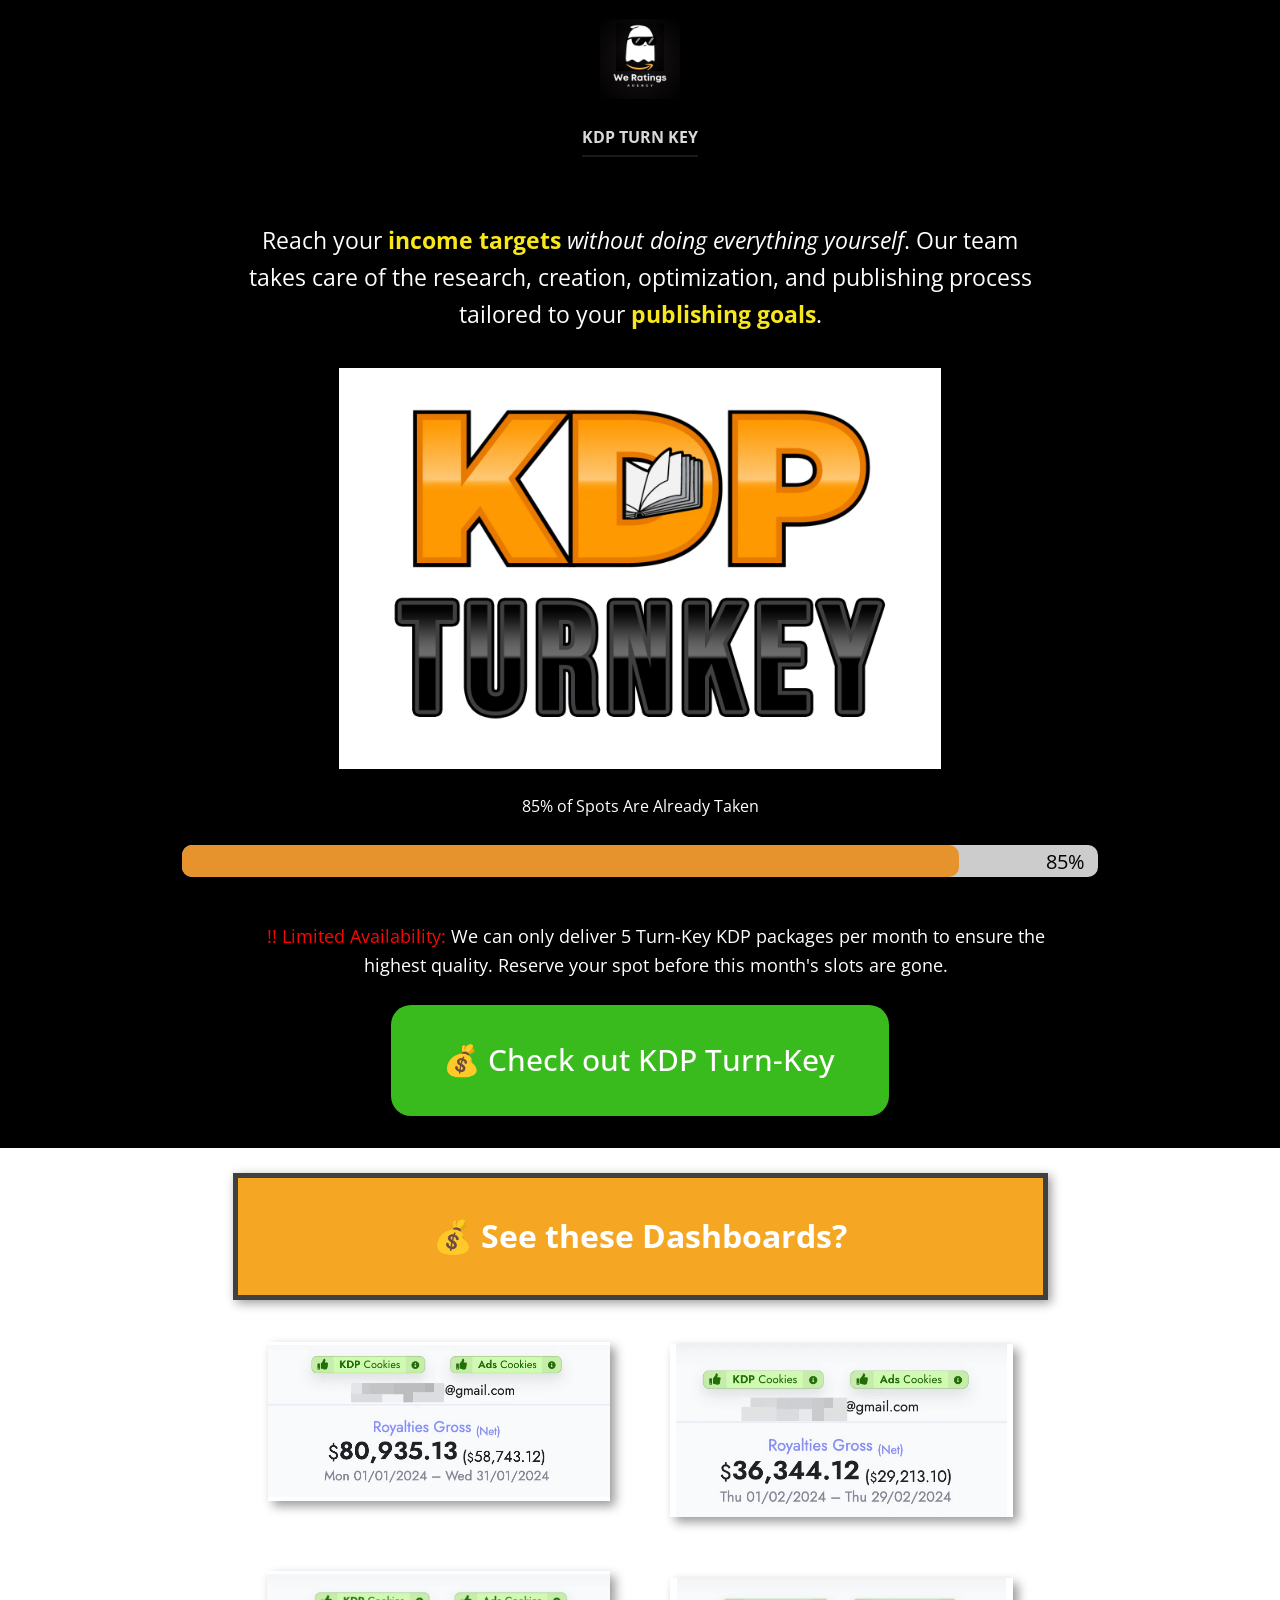
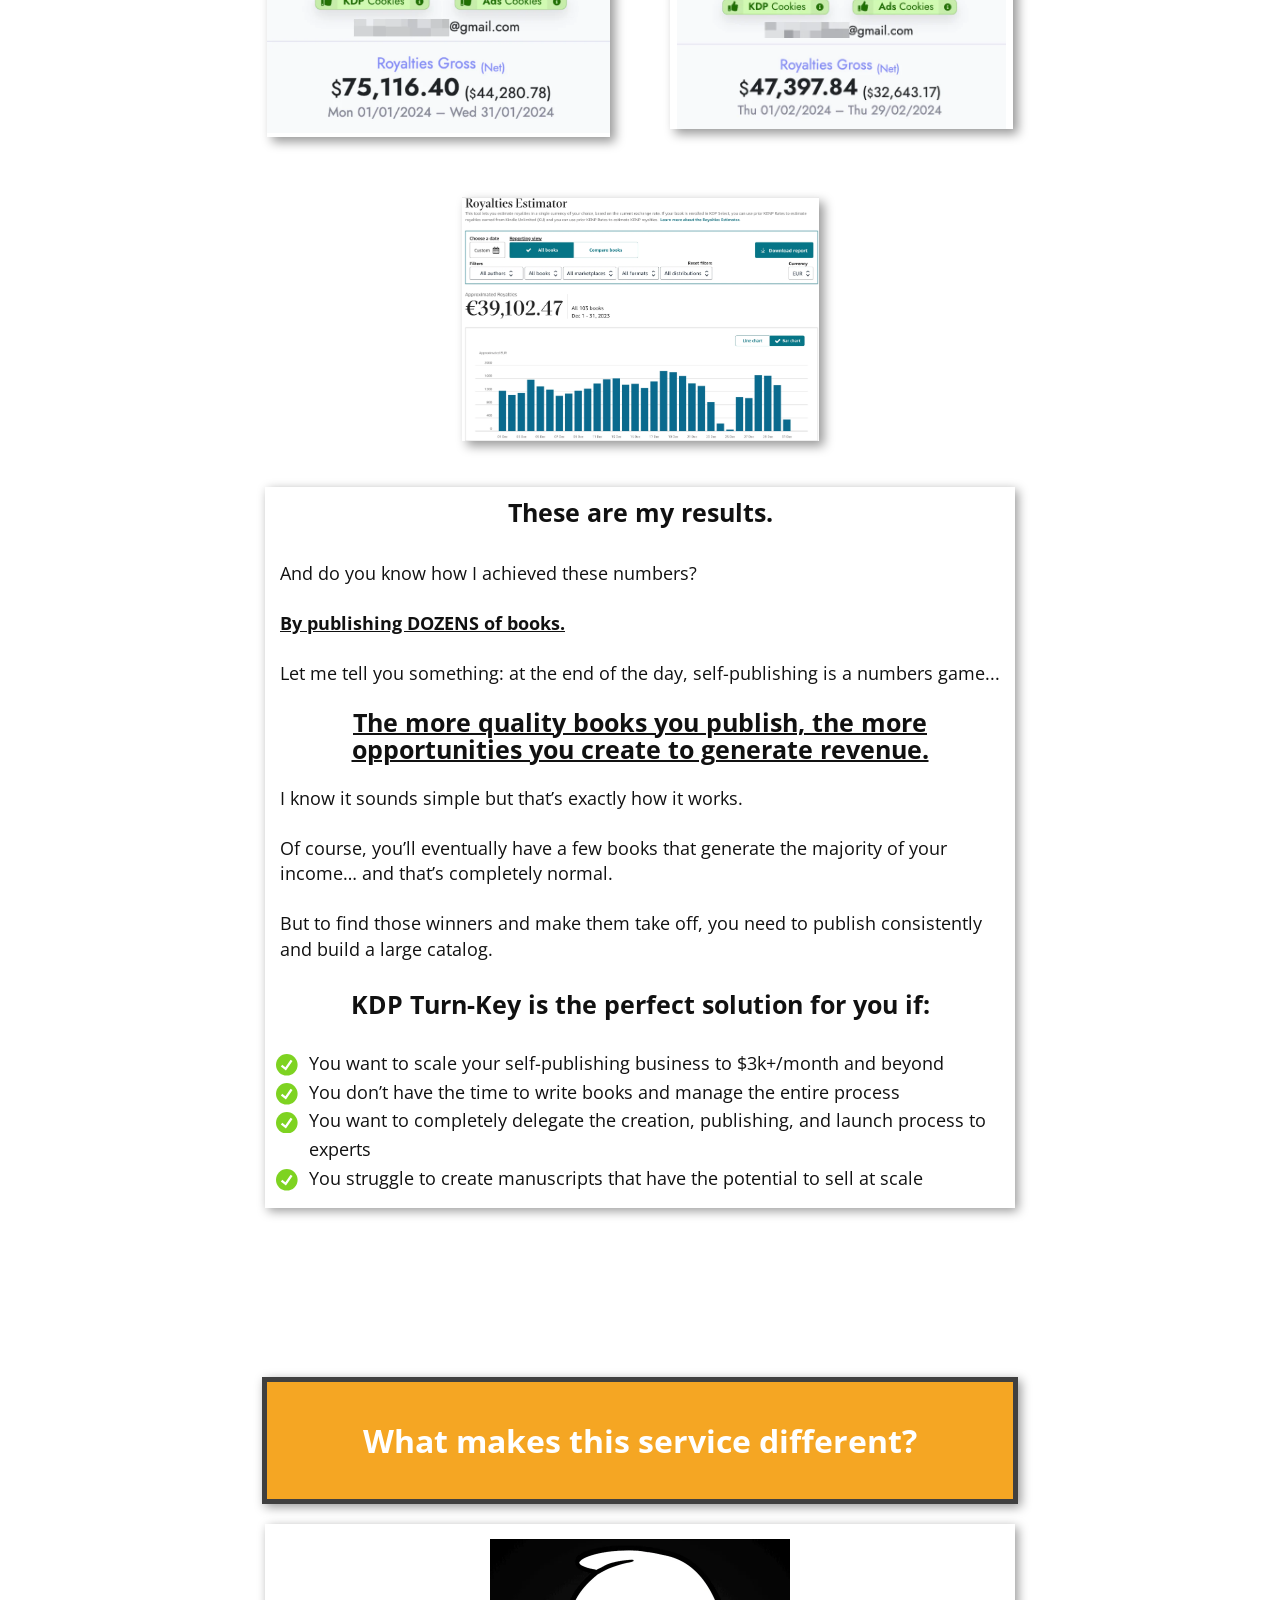
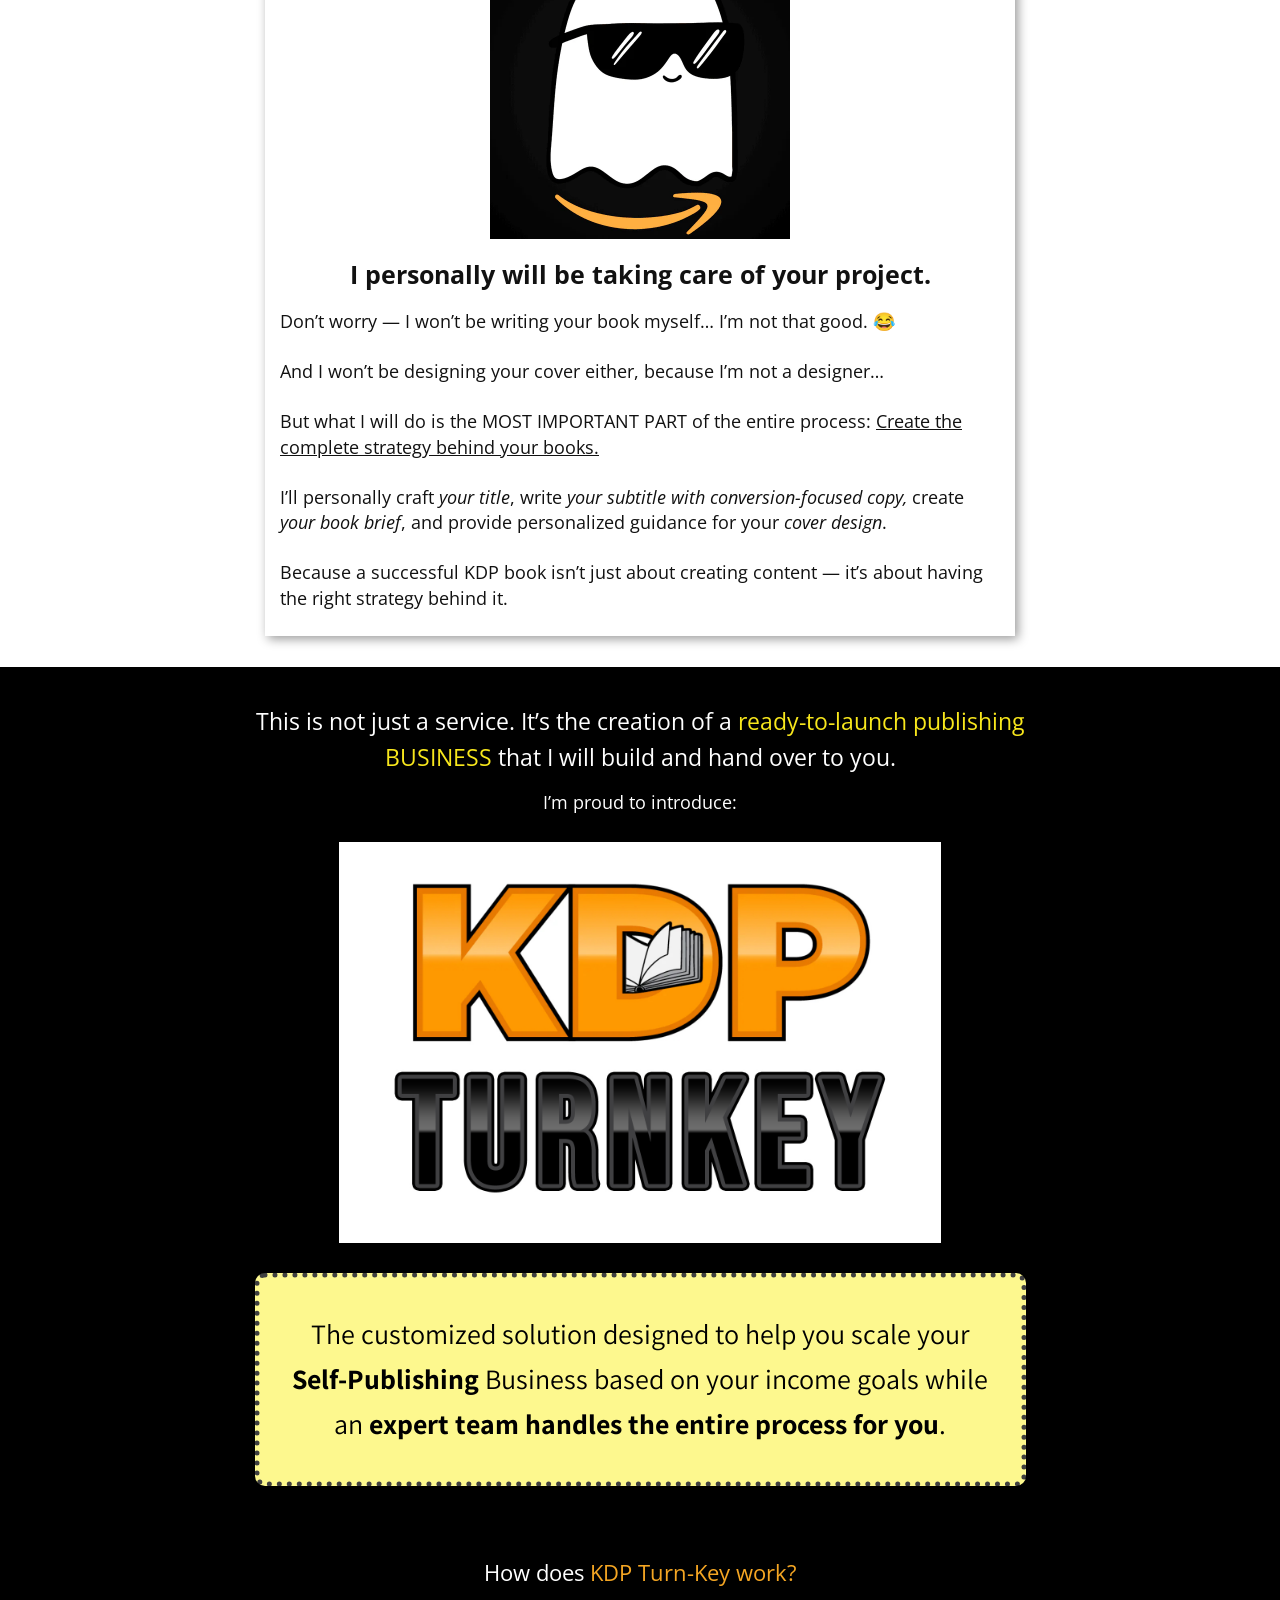
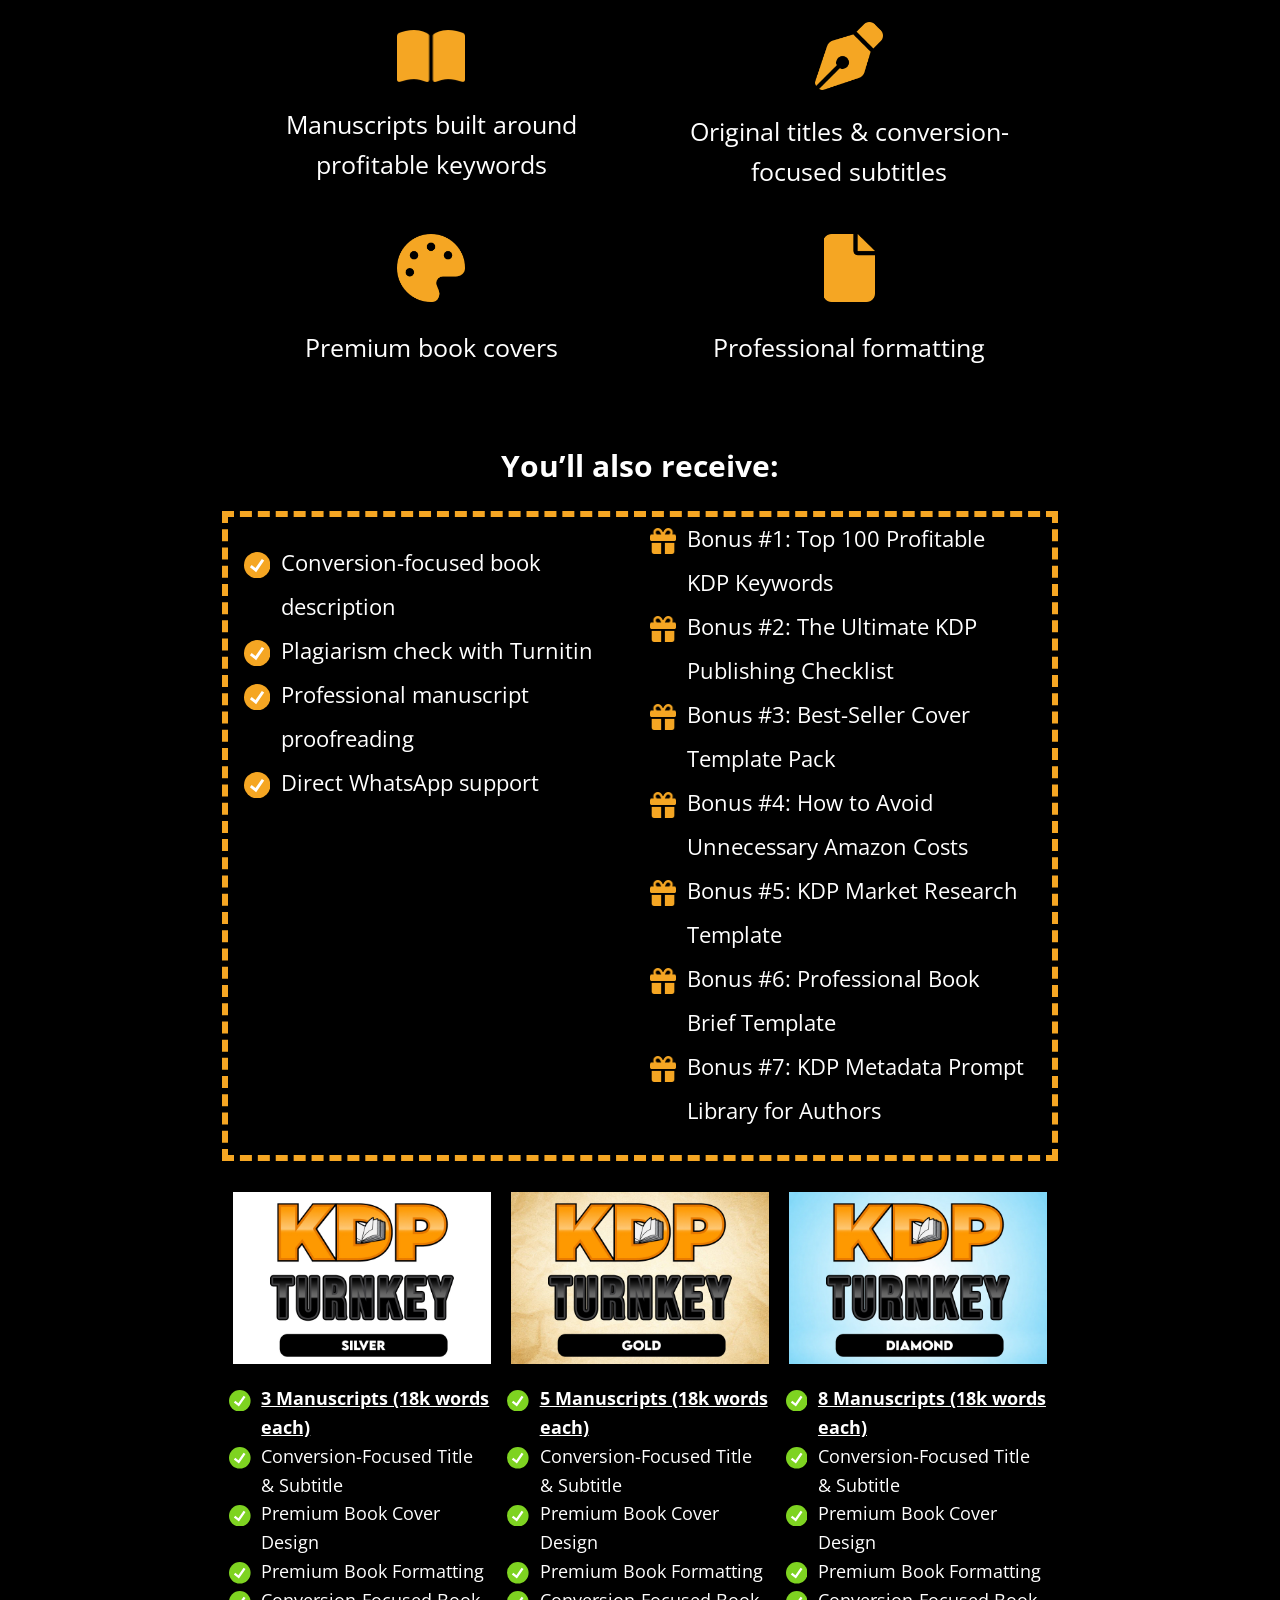
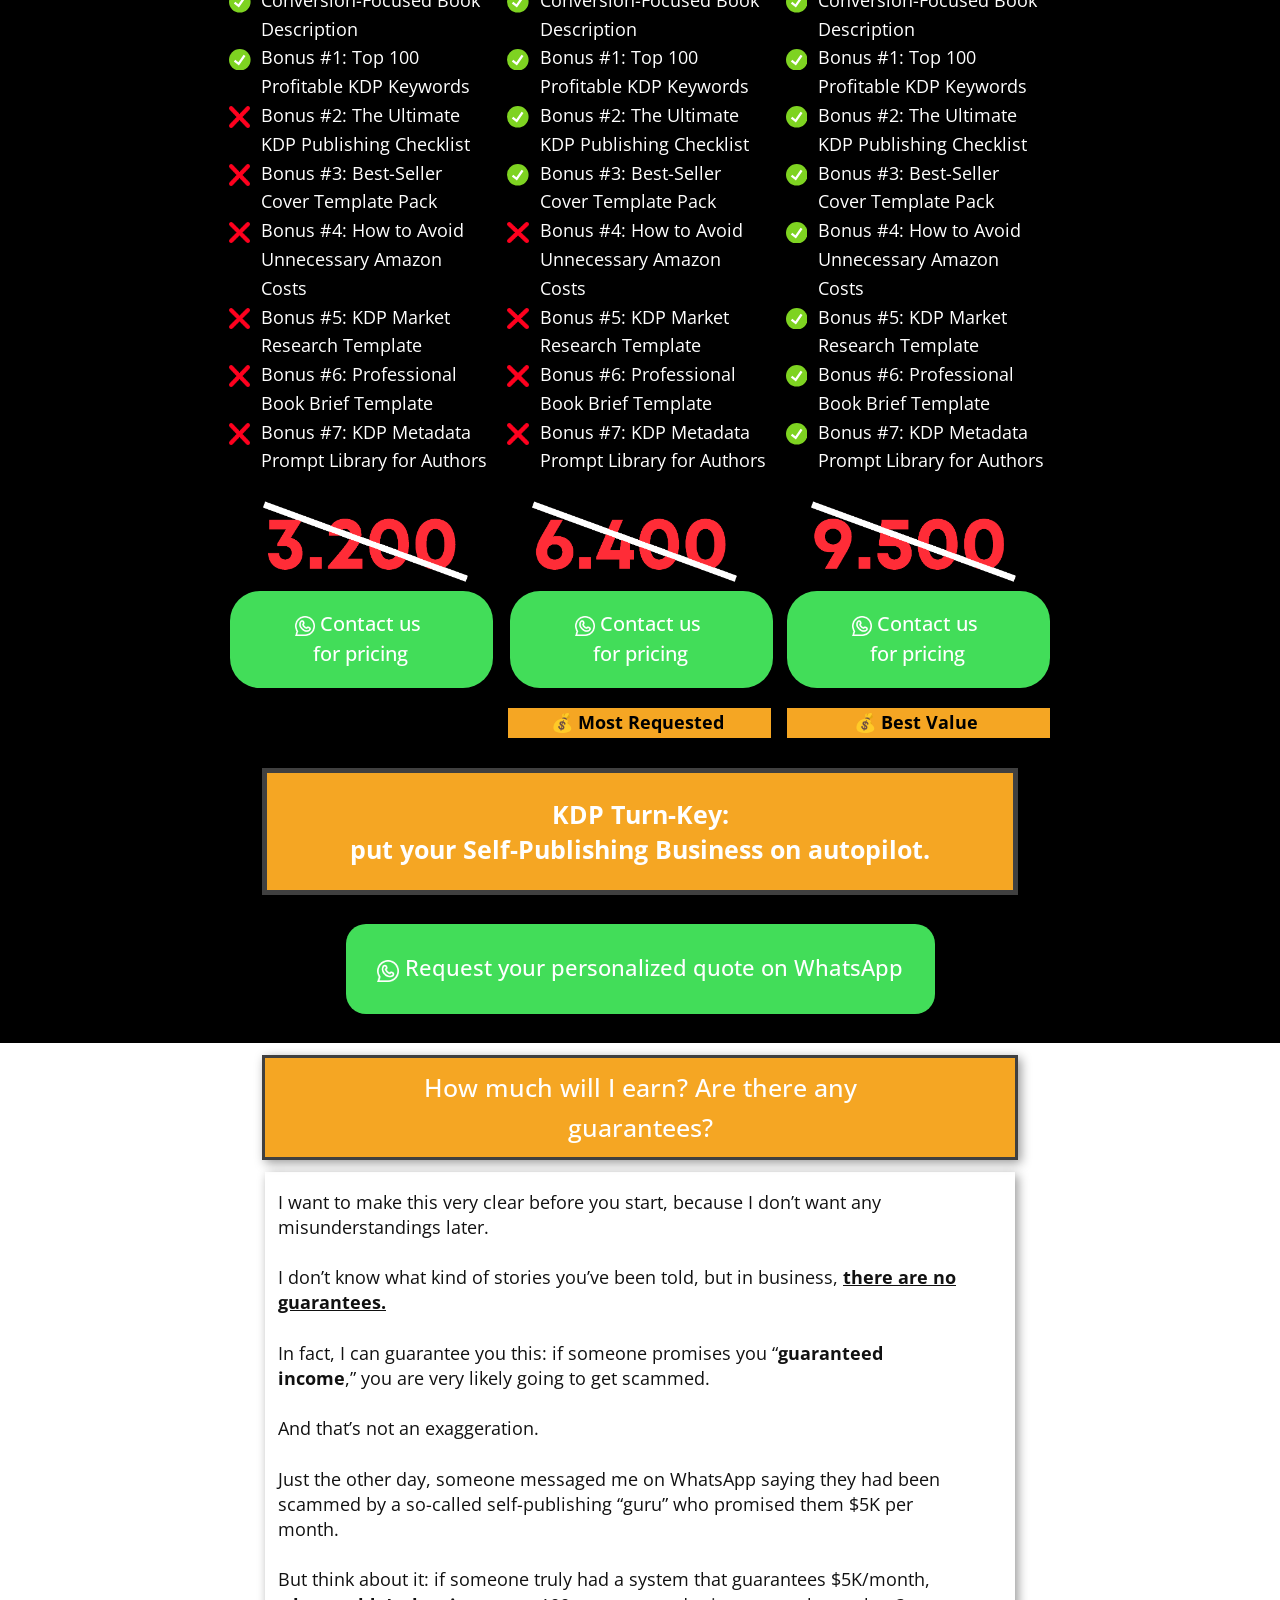
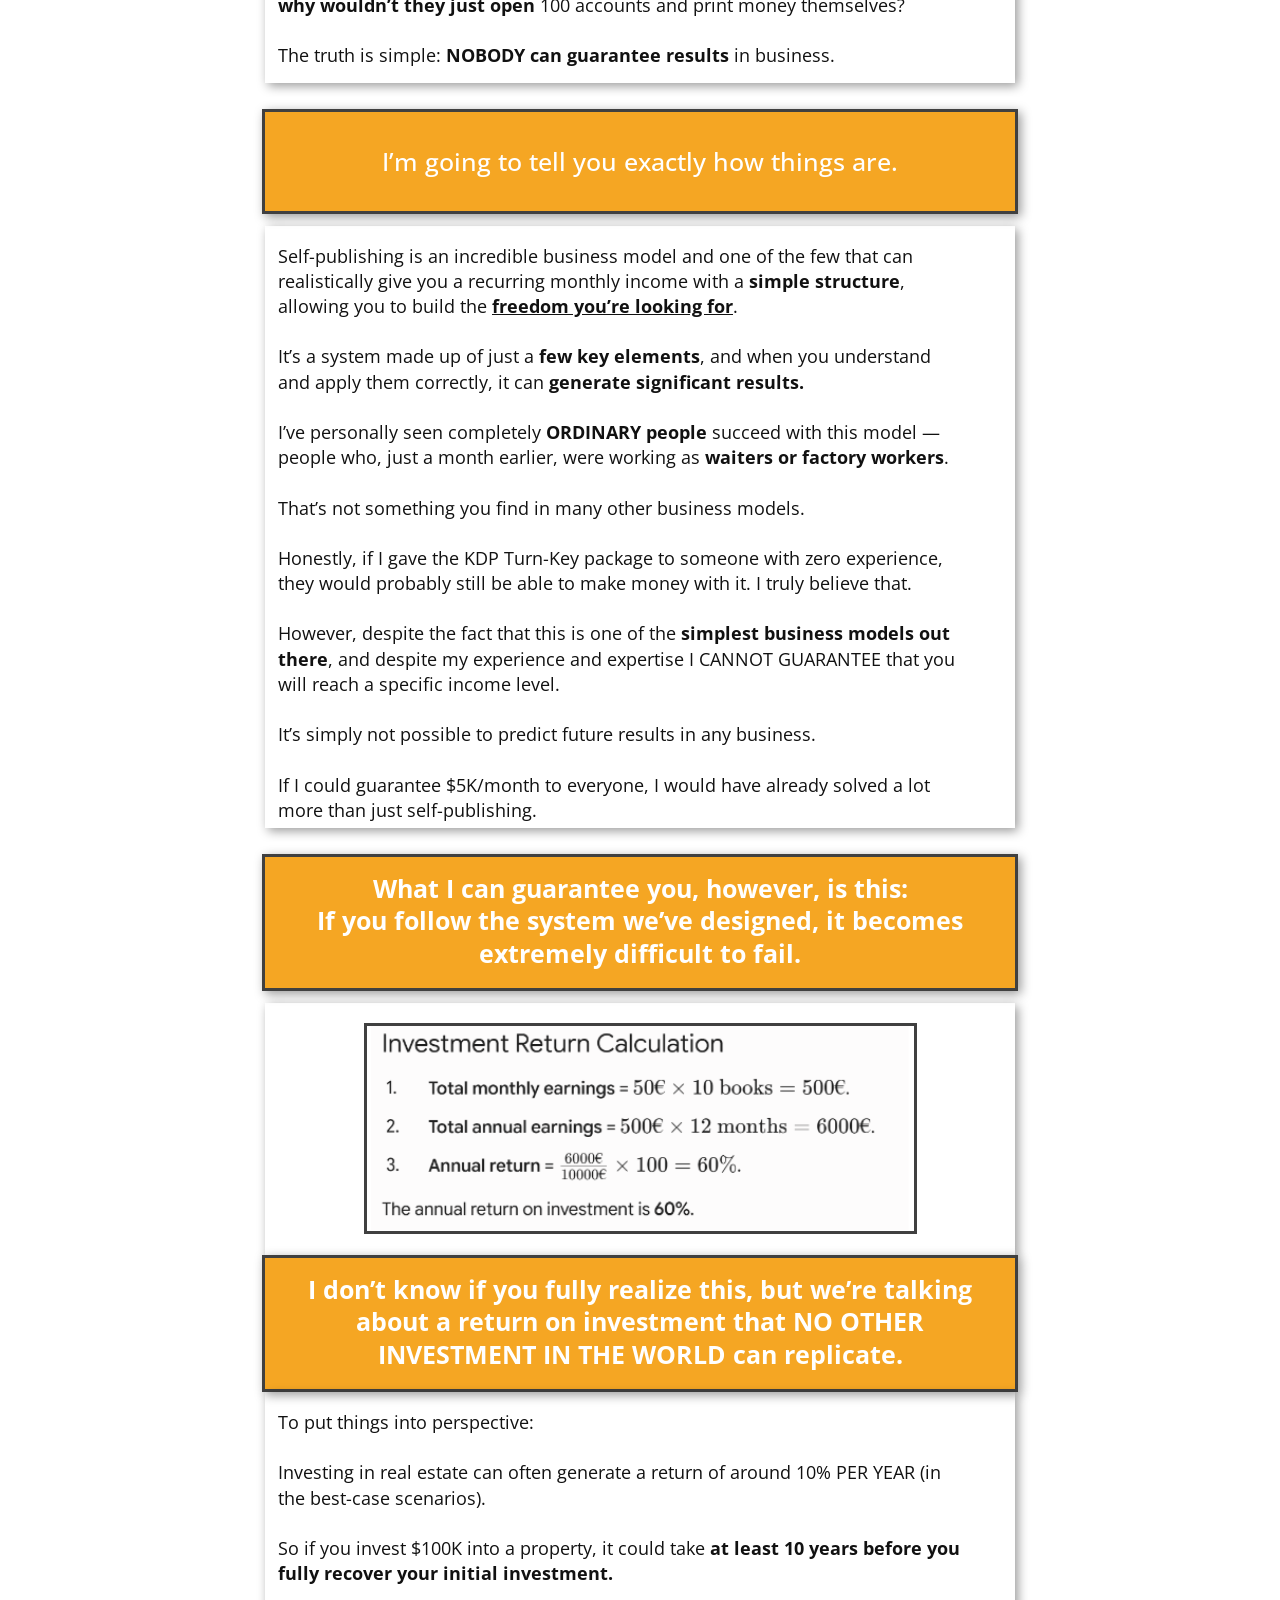
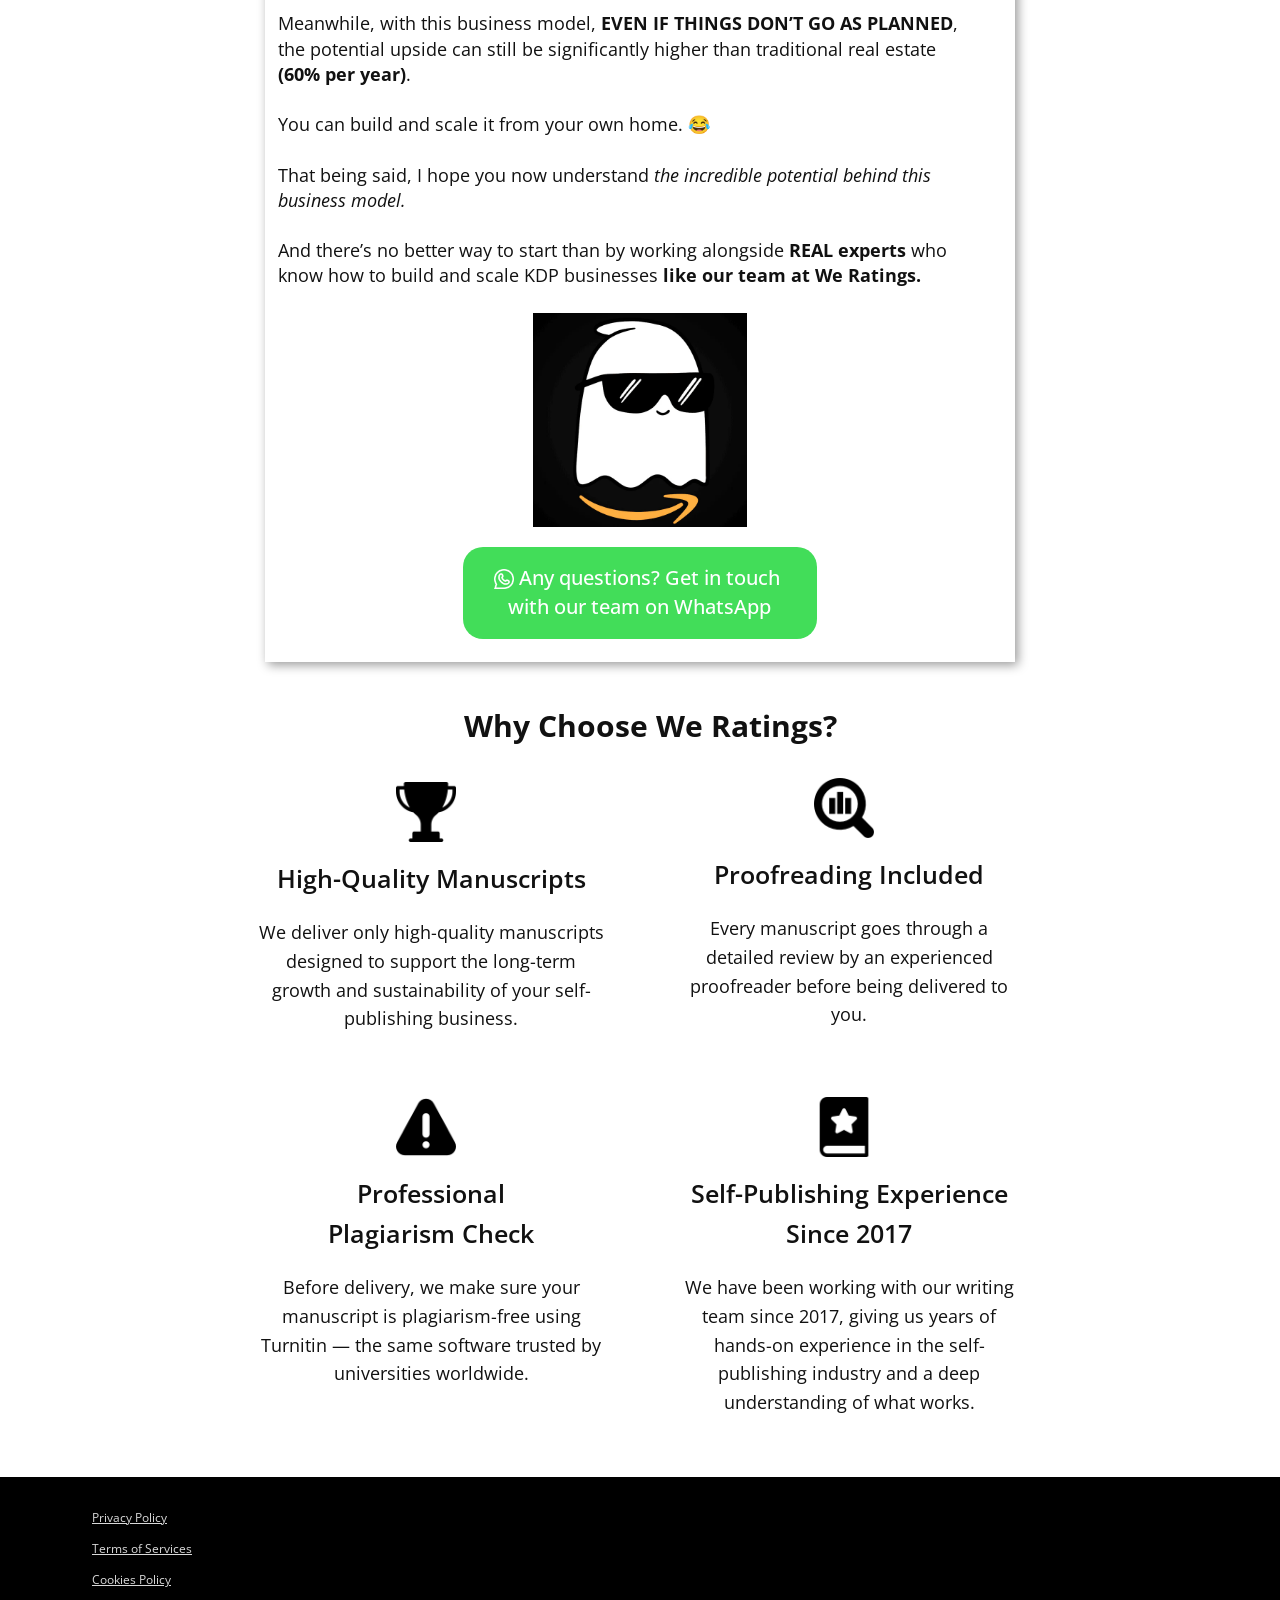
==== commit 341eb043: "Update index.html" ====
--- a/index.html
+++ b/index.html
@@ -412,7 +412,7 @@
                     </li>
                   </ul>
                   <img class="u-image u-image-default u-image-2" src="images/img-023.png" alt="" data-image-width="1640" data-image-height="650">
-                  <a href="https://api.whatsapp.com/send?phone=447537132191&amp;text=Hi%2C+I%27d+like+to+learn+more+about+the+Turn-Key+service." class="u-align-center u-border-hover-white u-border-none u-btn u-btn-round u-button-style u-color-var u-custom-font u-font-poppins u-hover-color-var u-radius u-text-active-white u-text-hover-white u-btn-1" target="_blank"><span class="u-file-icon u-icon u-text-white"><img src="images/3781677-5da4d1ab.png" alt=""></span>&nbsp;​Contact us&nbsp;<br>for pricing
+                  <a href="https://api.whatsapp.com/send?phone=393534477923&amp;text=Hi%2C+I%27d+like+to+learn+more+about+the+Turn-Key+service." class="u-align-center u-border-hover-white u-border-none u-btn u-btn-round u-button-style u-color-var u-custom-font u-font-poppins u-hover-color-var u-radius u-text-active-white u-text-hover-white u-btn-1" target="_blank"><span class="u-file-icon u-icon u-text-white"><img src="images/3781677-5da4d1ab.png" alt=""></span>&nbsp;​Contact us&nbsp;<br>for pricing
                   </a>
                 </div>
               </div>
@@ -485,7 +485,7 @@
                     </li>
                   </ul>
                   <img class="u-image u-image-default u-image-4" src="images/img-025.png" alt="" data-image-width="1640" data-image-height="650">
-                  <a href="https://api.whatsapp.com/send?phone=447537132191&amp;text=Hi%2C+I%27d+like+to+learn+more+about+the+Turn-Key+service." class="u-align-center u-border-hover-white u-border-none u-btn u-btn-round u-button-style u-color-var u-custom-font u-font-poppins u-hover-color-var u-radius u-text-active-white u-text-hover-white u-btn-2" target="_blank"><span class="u-file-icon u-icon u-text-white"><img src="images/3781677-5da4d1ab.png" alt=""></span>&nbsp;​Contact us&nbsp;<br>for pricing
+                  <a href="https://api.whatsapp.com/send?phone=393534477923&amp;text=Hi%2C+I%27d+like+to+learn+more+about+the+Turn-Key+service." class="u-align-center u-border-hover-white u-border-none u-btn u-btn-round u-button-style u-color-var u-custom-font u-font-poppins u-hover-color-var u-radius u-text-active-white u-text-hover-white u-btn-2" target="_blank"><span class="u-file-icon u-icon u-text-white"><img src="images/3781677-5da4d1ab.png" alt=""></span>&nbsp;​Contact us&nbsp;<br>for pricing
                   </a>
                   <div class="u-container-style u-group u-group-1">
                     <div class="u-container-layout u-container-layout-3">
@@ -560,7 +560,7 @@
                     </li>
                   </ul>
                   <img class="u-image u-image-default u-image-6" src="images/img-027.png" alt="" data-image-width="1640" data-image-height="650">
-                  <a href="https://api.whatsapp.com/send?phone=447537132191&amp;text=Hi%2C+I%27d+like+to+learn+more+about+the+Turn-Key+service." class="u-align-center u-border-hover-white u-border-none u-btn u-btn-round u-button-style u-color-var u-custom-font u-font-poppins u-hover-color-var u-radius u-text-active-white u-text-hover-white u-btn-3" target="_blank"><span class="u-file-icon u-icon u-text-white"><img src="images/3781677-5da4d1ab.png" alt=""></span>&nbsp;​Contact us&nbsp;<br>for pricing
+                  <a href="https://api.whatsapp.com/send?phone=393534477923&amp;text=Hi%2C+I%27d+like+to+learn+more+about+the+Turn-Key+service." class="u-align-center u-border-hover-white u-border-none u-btn u-btn-round u-button-style u-color-var u-custom-font u-font-poppins u-hover-color-var u-radius u-text-active-white u-text-hover-white u-btn-3" target="_blank"><span class="u-file-icon u-icon u-text-white"><img src="images/3781677-5da4d1ab.png" alt=""></span>&nbsp;​Contact us&nbsp;<br>for pricing
                   </a>
                   <div class="u-container-style u-group u-group-2">
                     <div class="u-container-layout u-container-layout-5">
@@ -582,7 +582,7 @@
             </p>
           </div>
         </div>
-        <a href="https://api.whatsapp.com/send?phone=447537132191&amp;text=Hi%2C+I%27d+like+to+learn+more+about+the+Turn-Key+service." class="u-align-center u-border-hover-white u-border-none u-btn u-btn-round u-button-style u-color-var u-custom-font u-font-poppins u-hover-color-var u-radius u-text-active-white u-text-hover-white u-btn-1" target="_blank"><span class="u-file-icon u-icon u-text-white"><img src="images/3781677-5da4d1ab.png" alt=""></span>&nbsp;​​Request your personalized quote on WhatsApp
+        <a href="https://api.whatsapp.com/send?phone=393534477923&amp;text=Hi%2C+I%27d+like+to+learn+more+about+the+Turn-Key+service." class="u-align-center u-border-hover-white u-border-none u-btn u-btn-round u-button-style u-color-var u-custom-font u-font-poppins u-hover-color-var u-radius u-text-active-white u-text-hover-white u-btn-1" target="_blank"><span class="u-file-icon u-icon u-text-white"><img src="images/3781677-5da4d1ab.png" alt=""></span>&nbsp;​​Request your personalized quote on WhatsApp
         </a>
       </div>
     </section>
@@ -679,7 +679,7 @@
               <br>
             </p>
             <img class="u-align-center u-image u-image-default u-preserve-proportions u-image-1" src="images/img-018.png" alt="" data-image-width="600" data-image-height="600">
-            <a href="https://api.whatsapp.com/send?phone=447537132191&amp;text=Hi%2C+I%27d+like+to+learn+more+about+the+Turn-Key+service." class="u-align-center u-border-hover-white u-border-none u-btn u-btn-round u-button-style u-color-var u-custom-font u-font-poppins u-hover-color-var u-radius u-text-active-white u-text-hover-white u-btn-1" target="_blank"><span class="u-file-icon u-icon u-text-white"><img src="images/3781677-5da4d1ab.png" alt=""></span>&nbsp;​​​Any questions? Get in touch&nbsp;<br>with&nbsp;our team on WhatsApp
+            <a href="https://api.whatsapp.com/send?phone=393534477923&amp;text=Hi%2C+I%27d+like+to+learn+more+about+the+Turn-Key+service." class="u-align-center u-border-hover-white u-border-none u-btn u-btn-round u-button-style u-color-var u-custom-font u-font-poppins u-hover-color-var u-radius u-text-active-white u-text-hover-white u-btn-1" target="_blank"><span class="u-file-icon u-icon u-text-white"><img src="images/3781677-5da4d1ab.png" alt=""></span>&nbsp;​​​Any questions? Get in touch&nbsp;<br>with&nbsp;our team on WhatsApp
             </a>
           </div>
         </div>
@@ -748,7 +748,5 @@
           <br>Cookies Policy
         </p>
       </div></footer>
-    <section class="u-backlink u-clearfix u-grey-80"> This website was created with <a href="https://nicepage.com">Nicepage</a>
-    </section>
   
-</body></html>+</body></html>
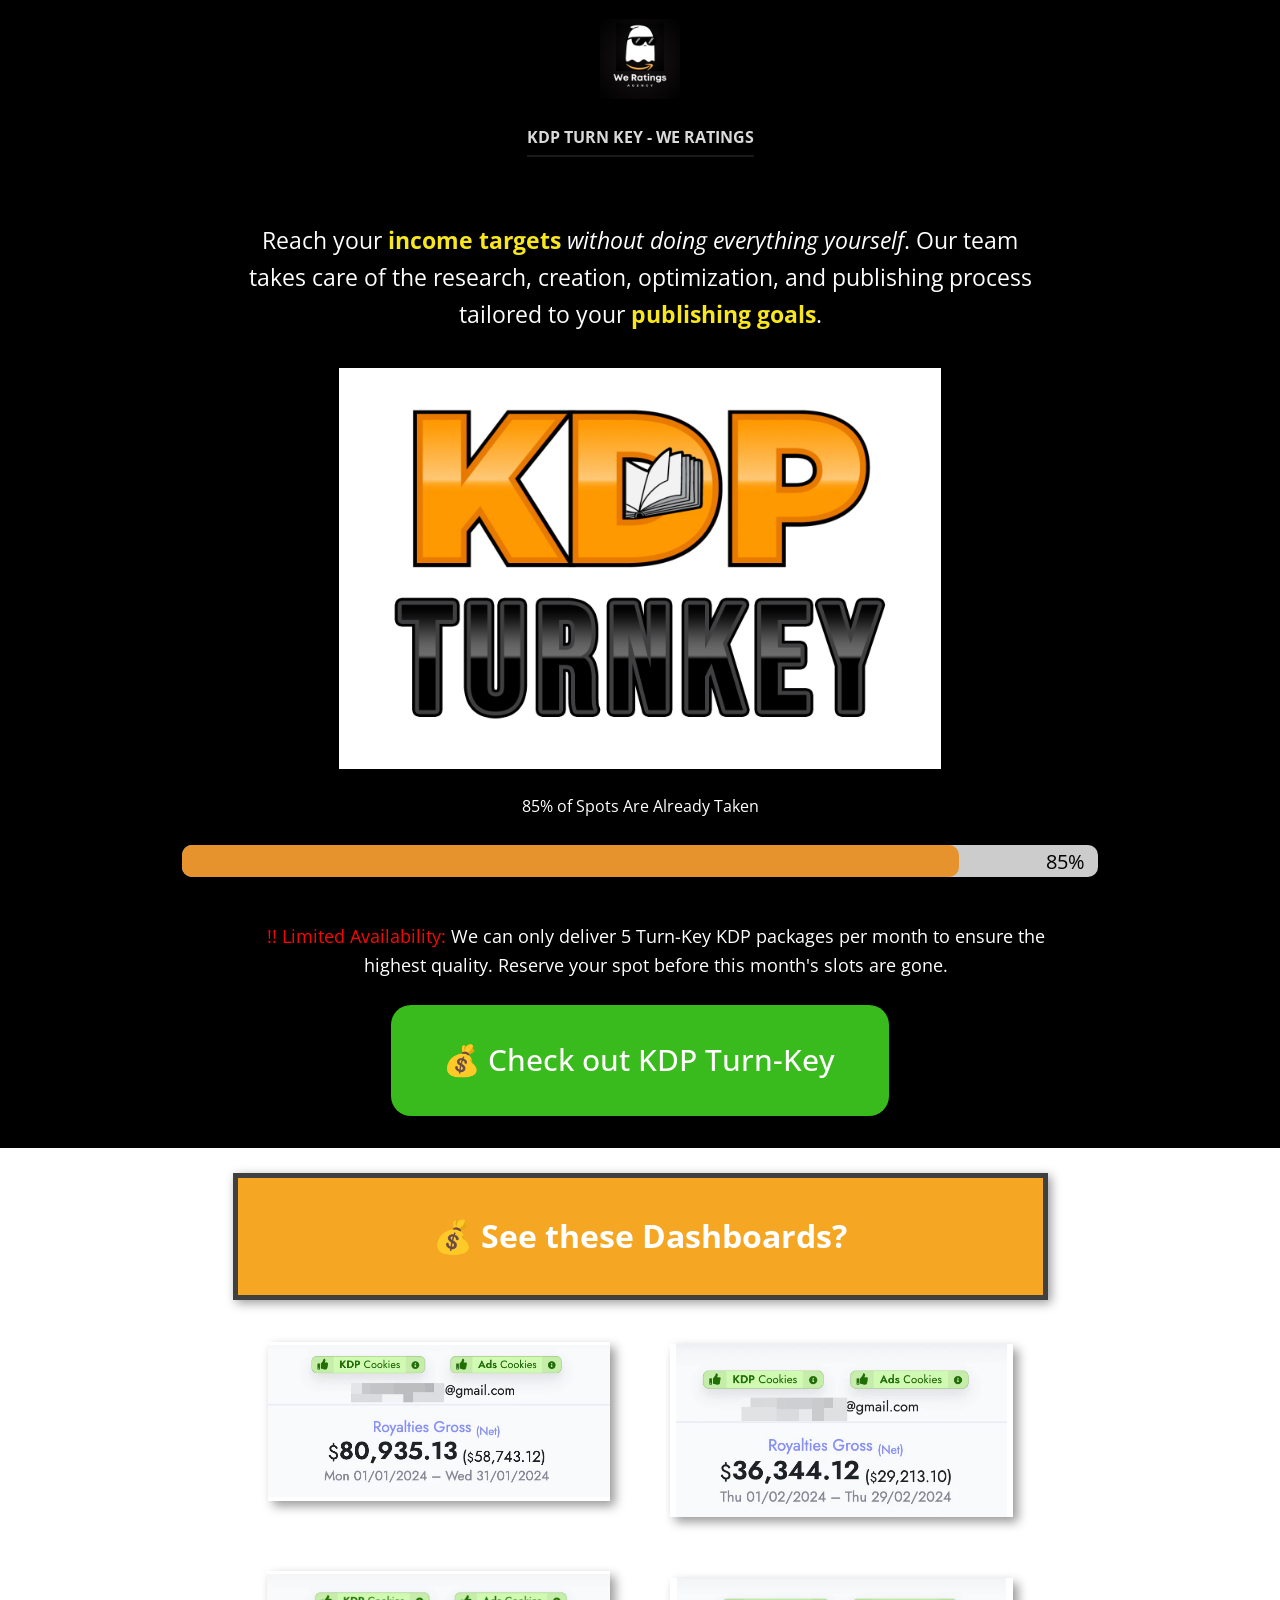
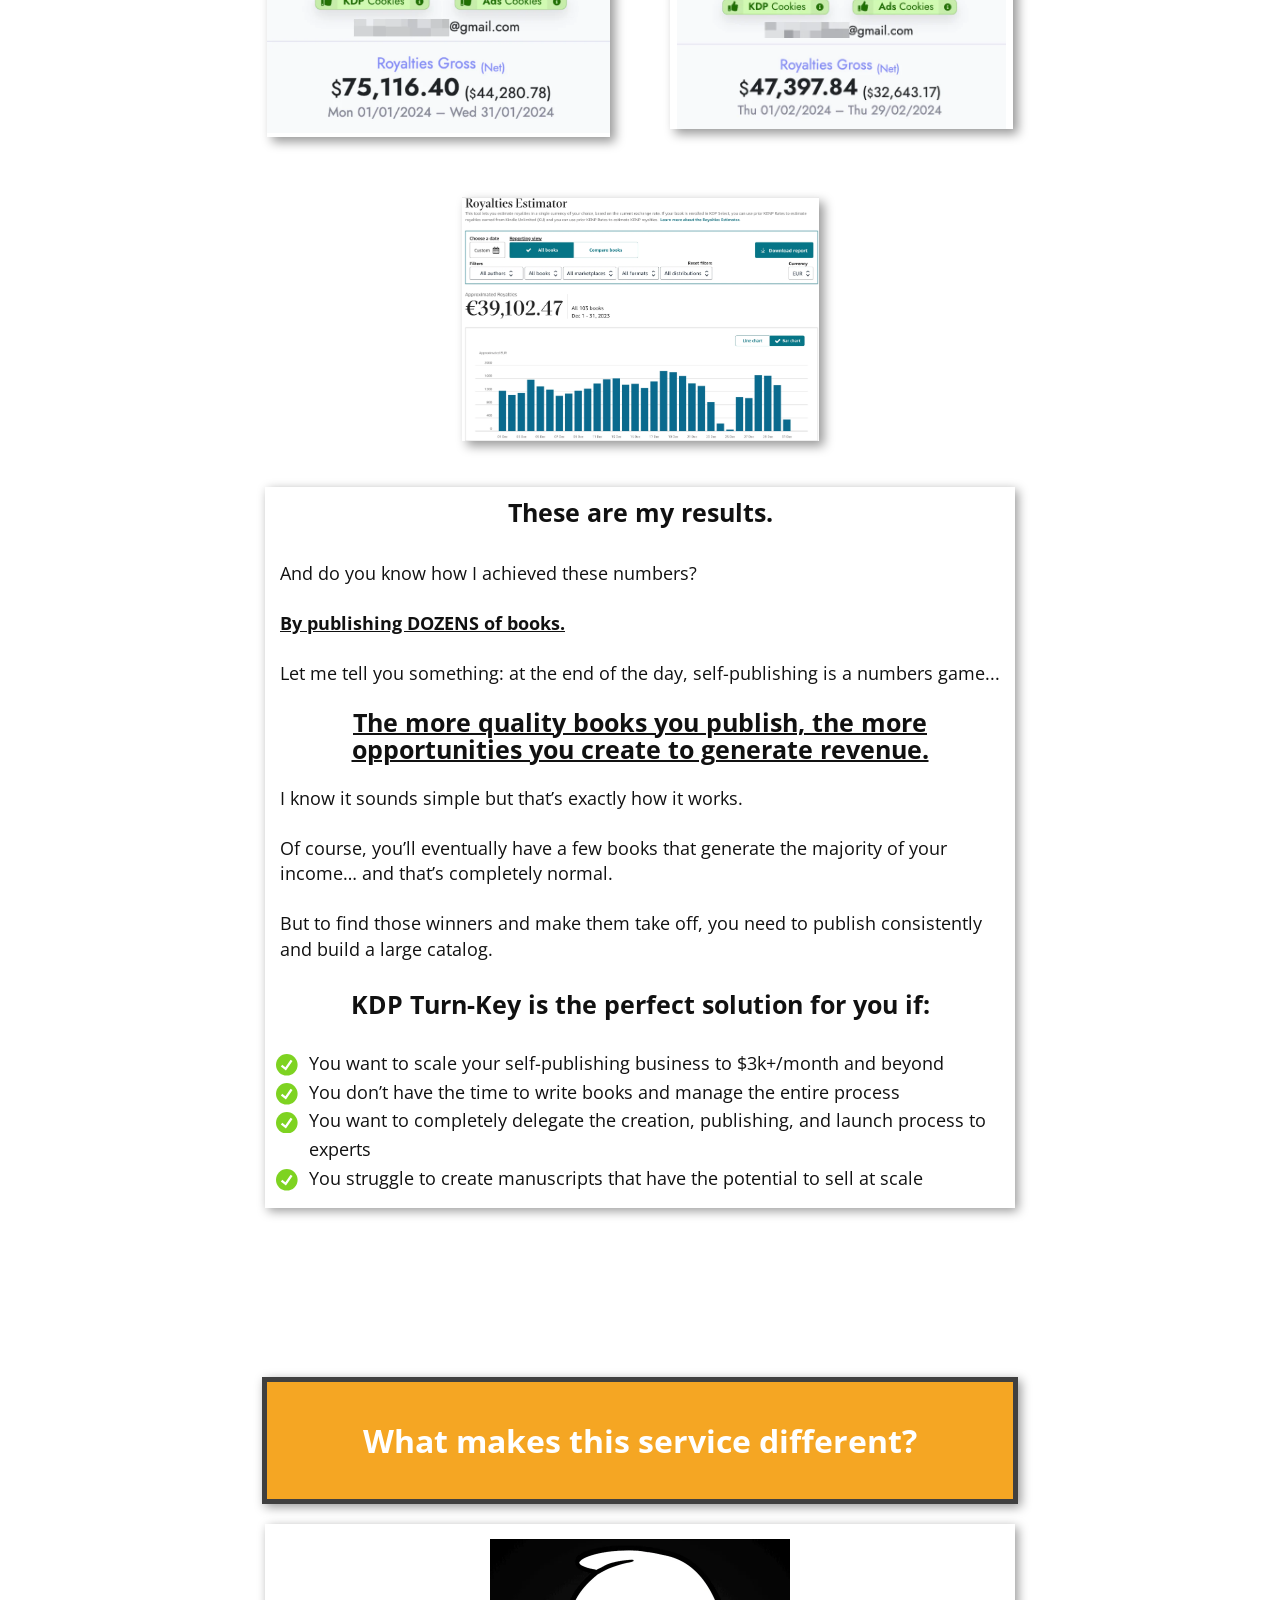
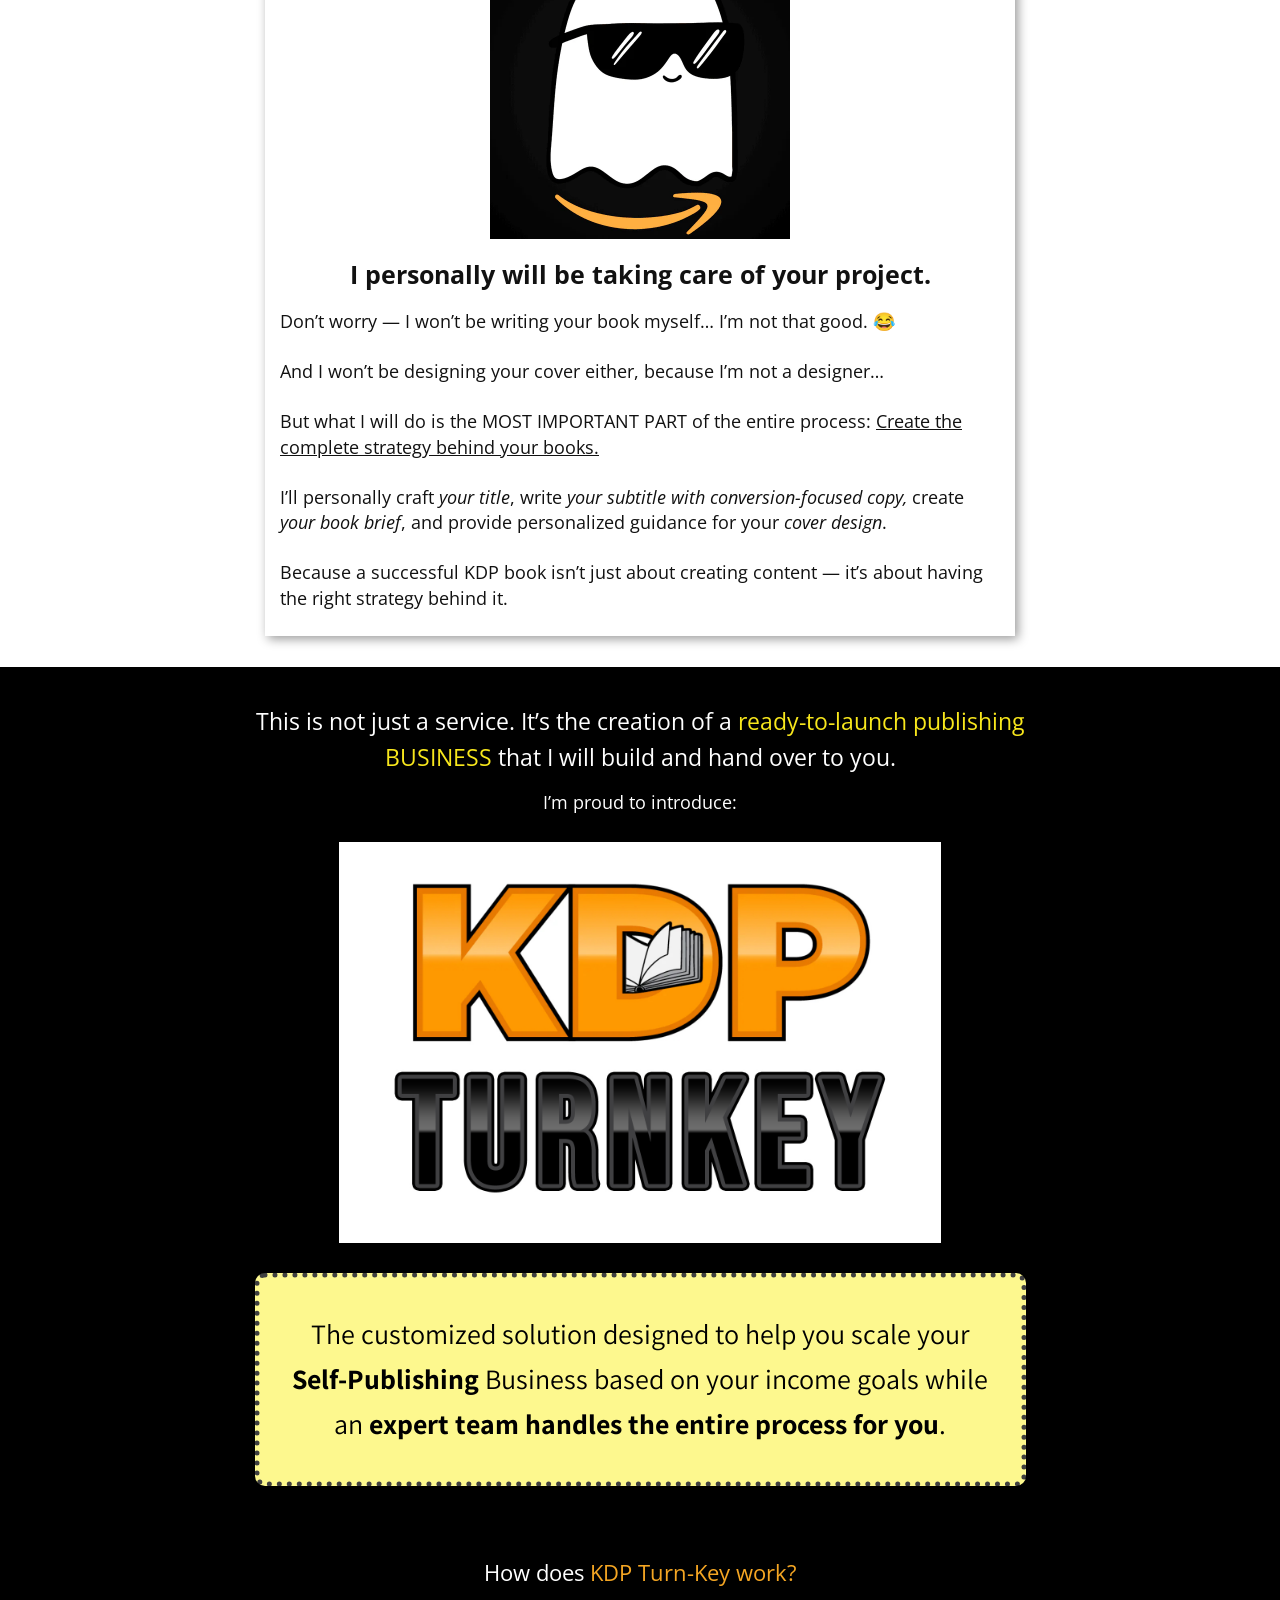
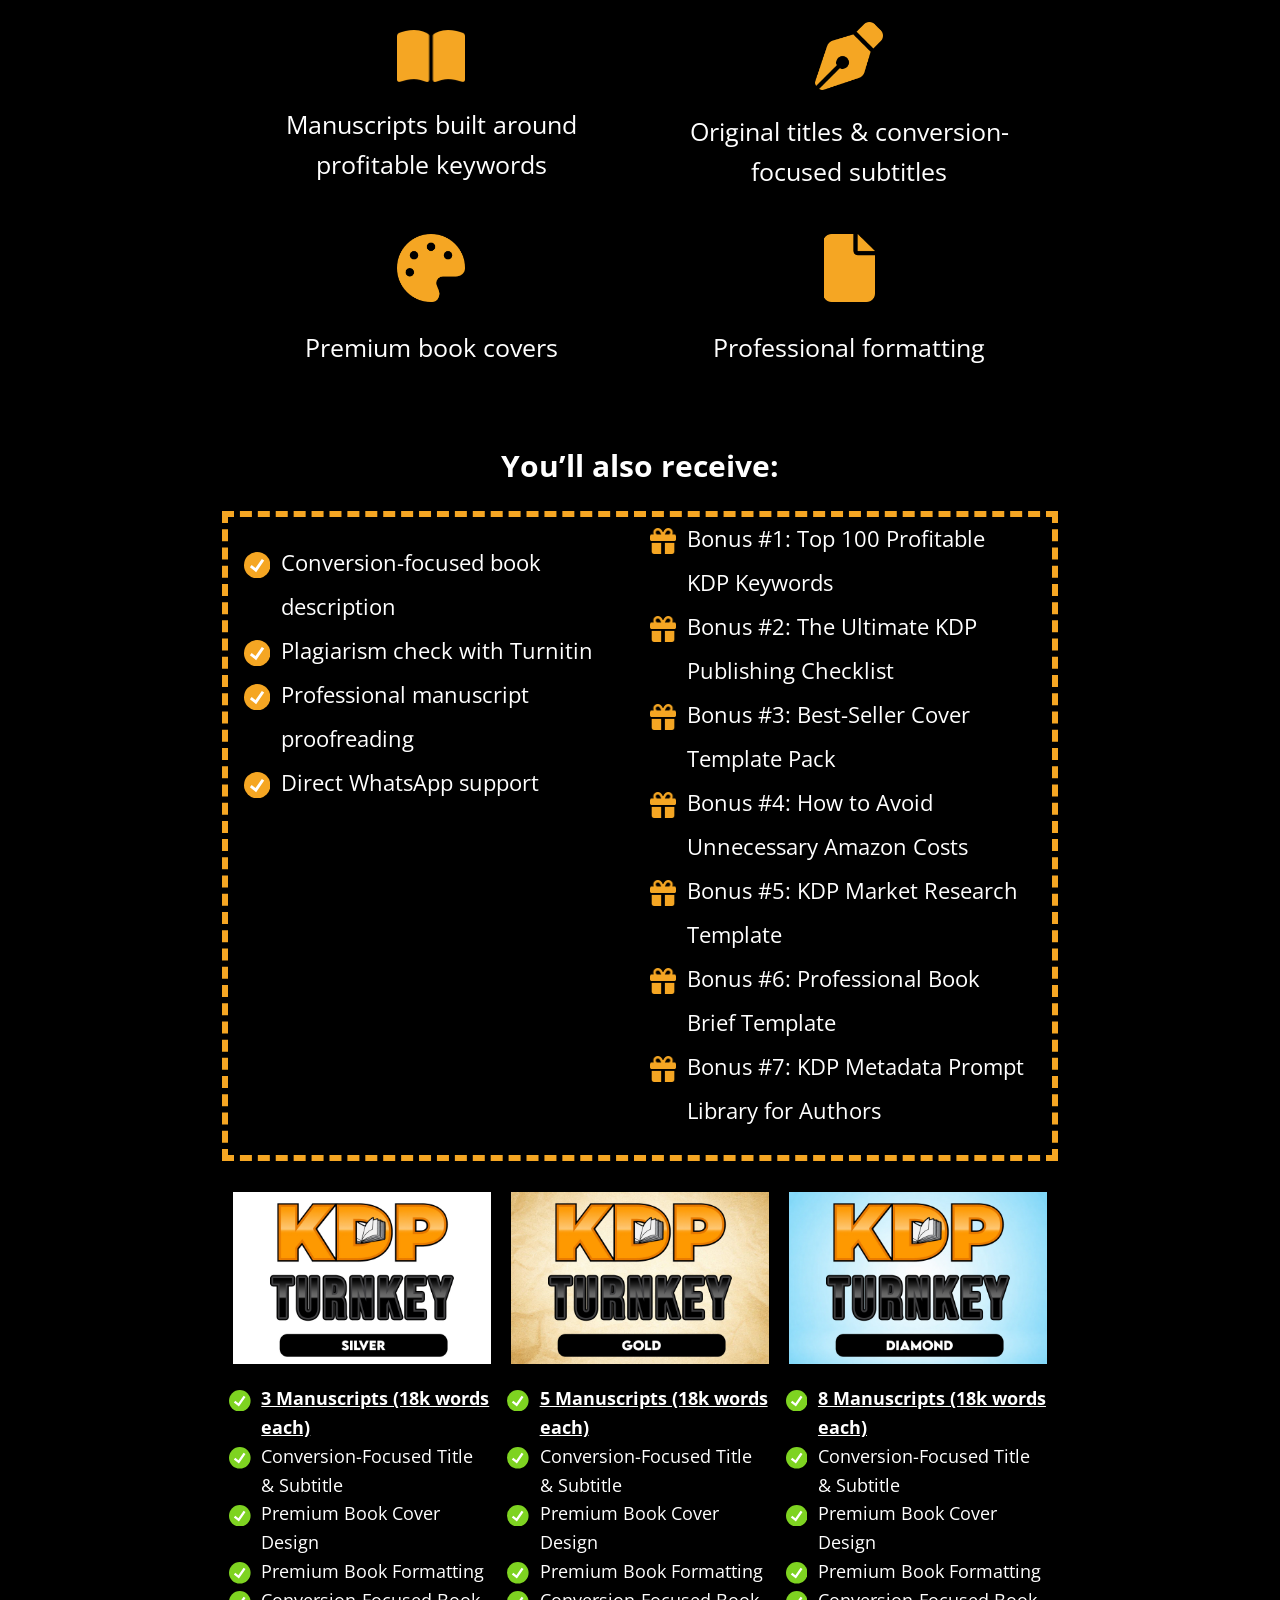
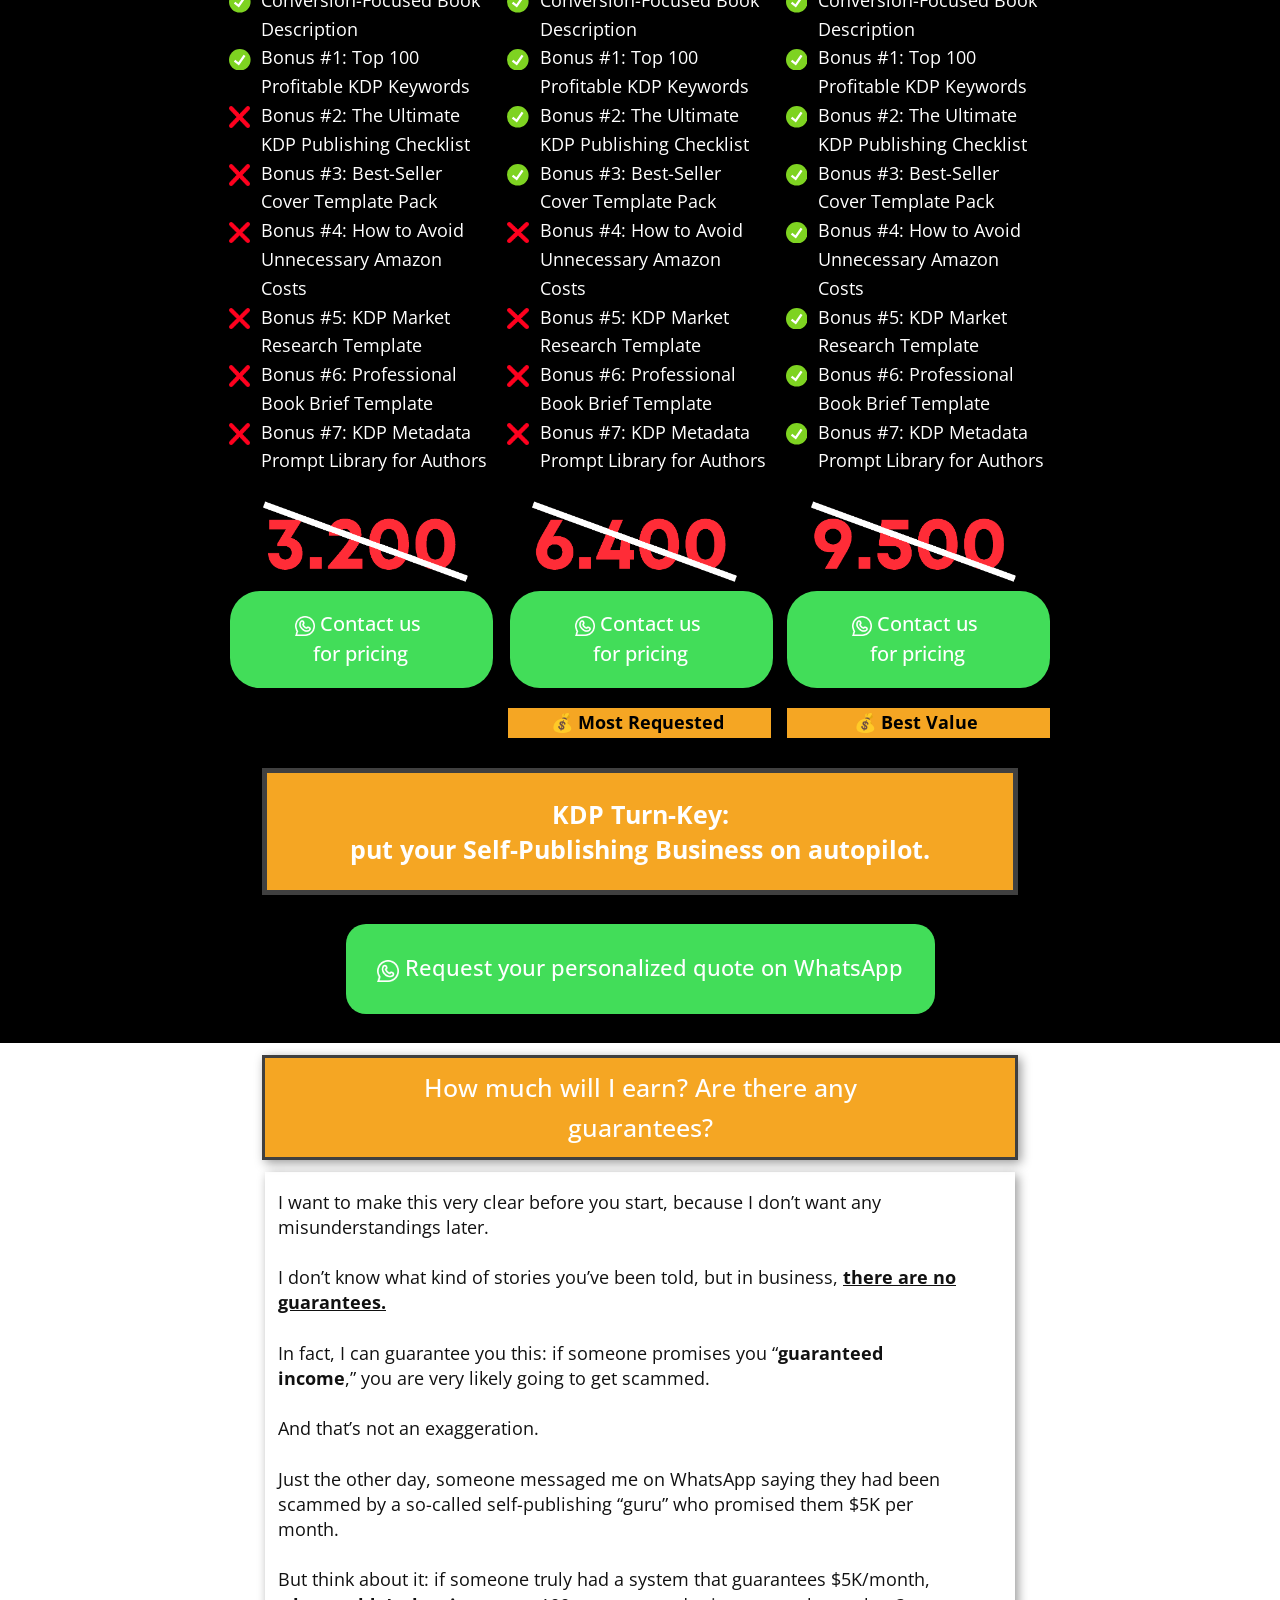
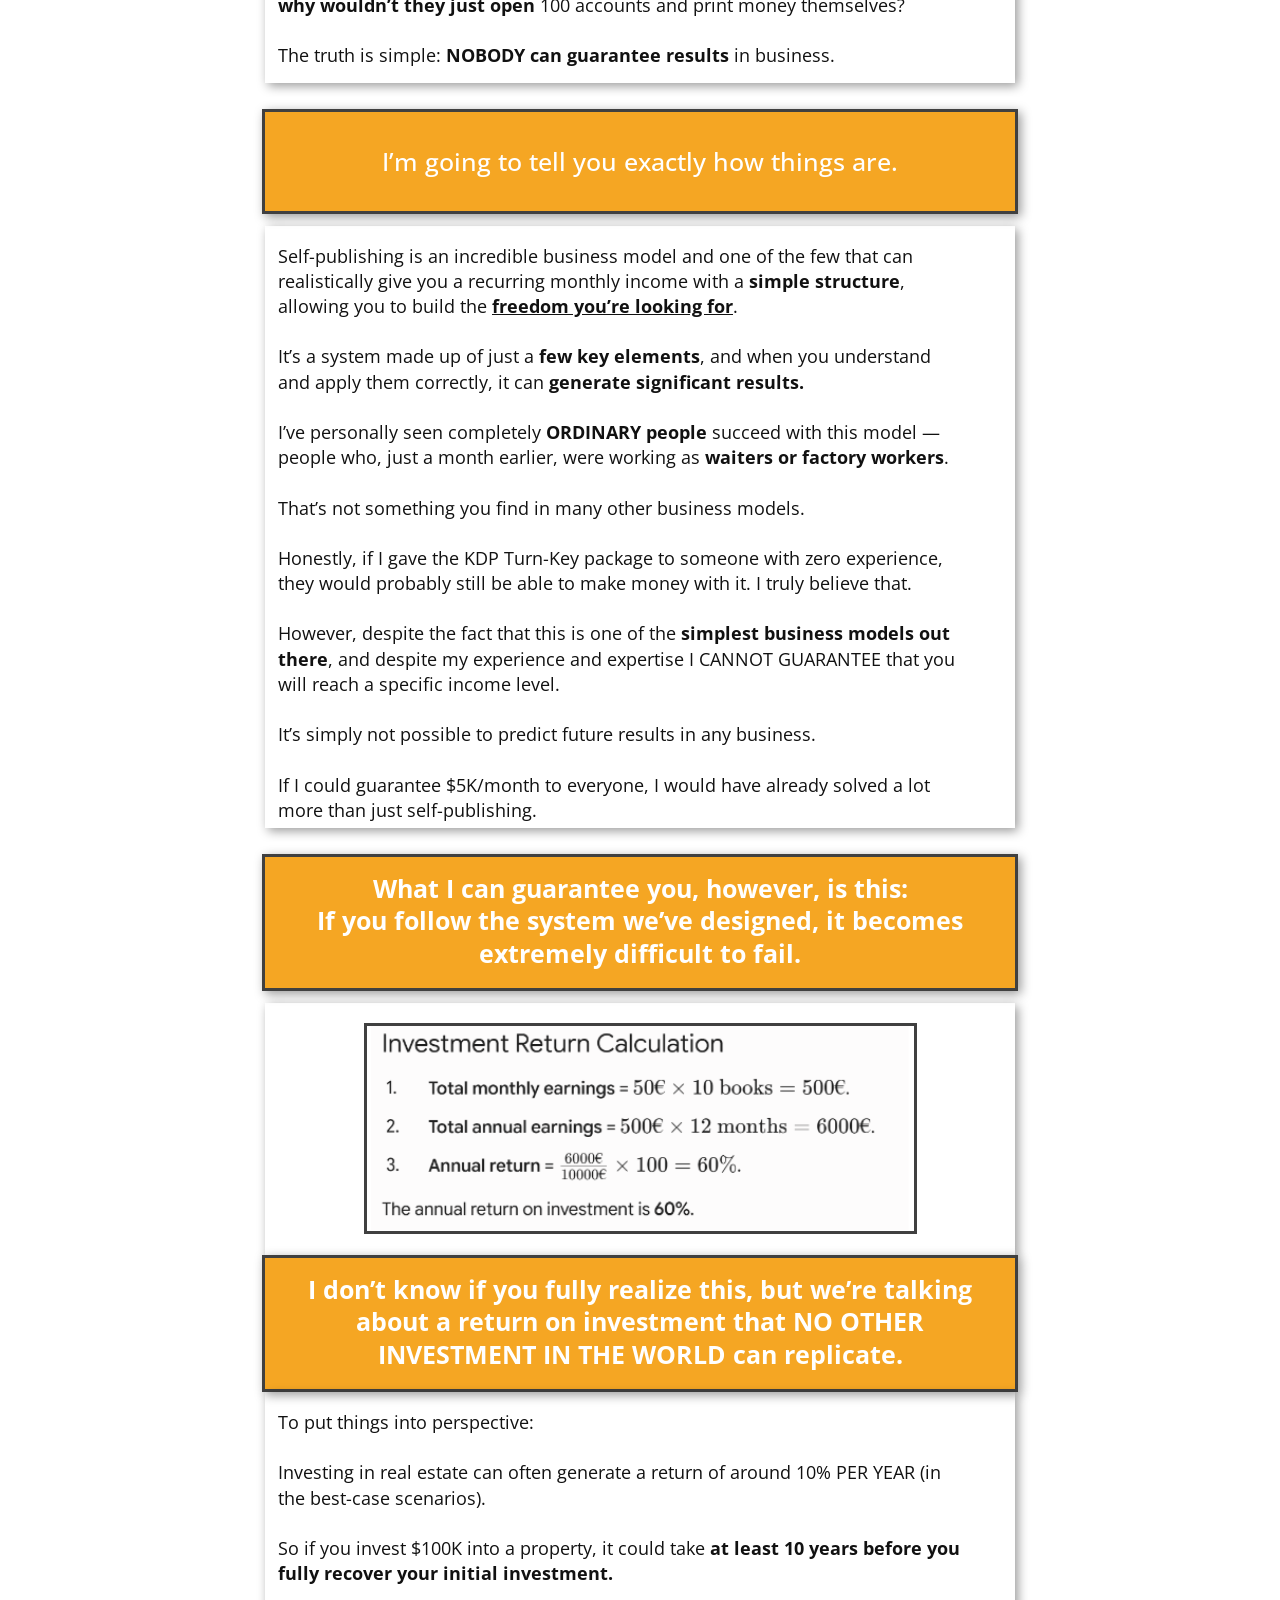
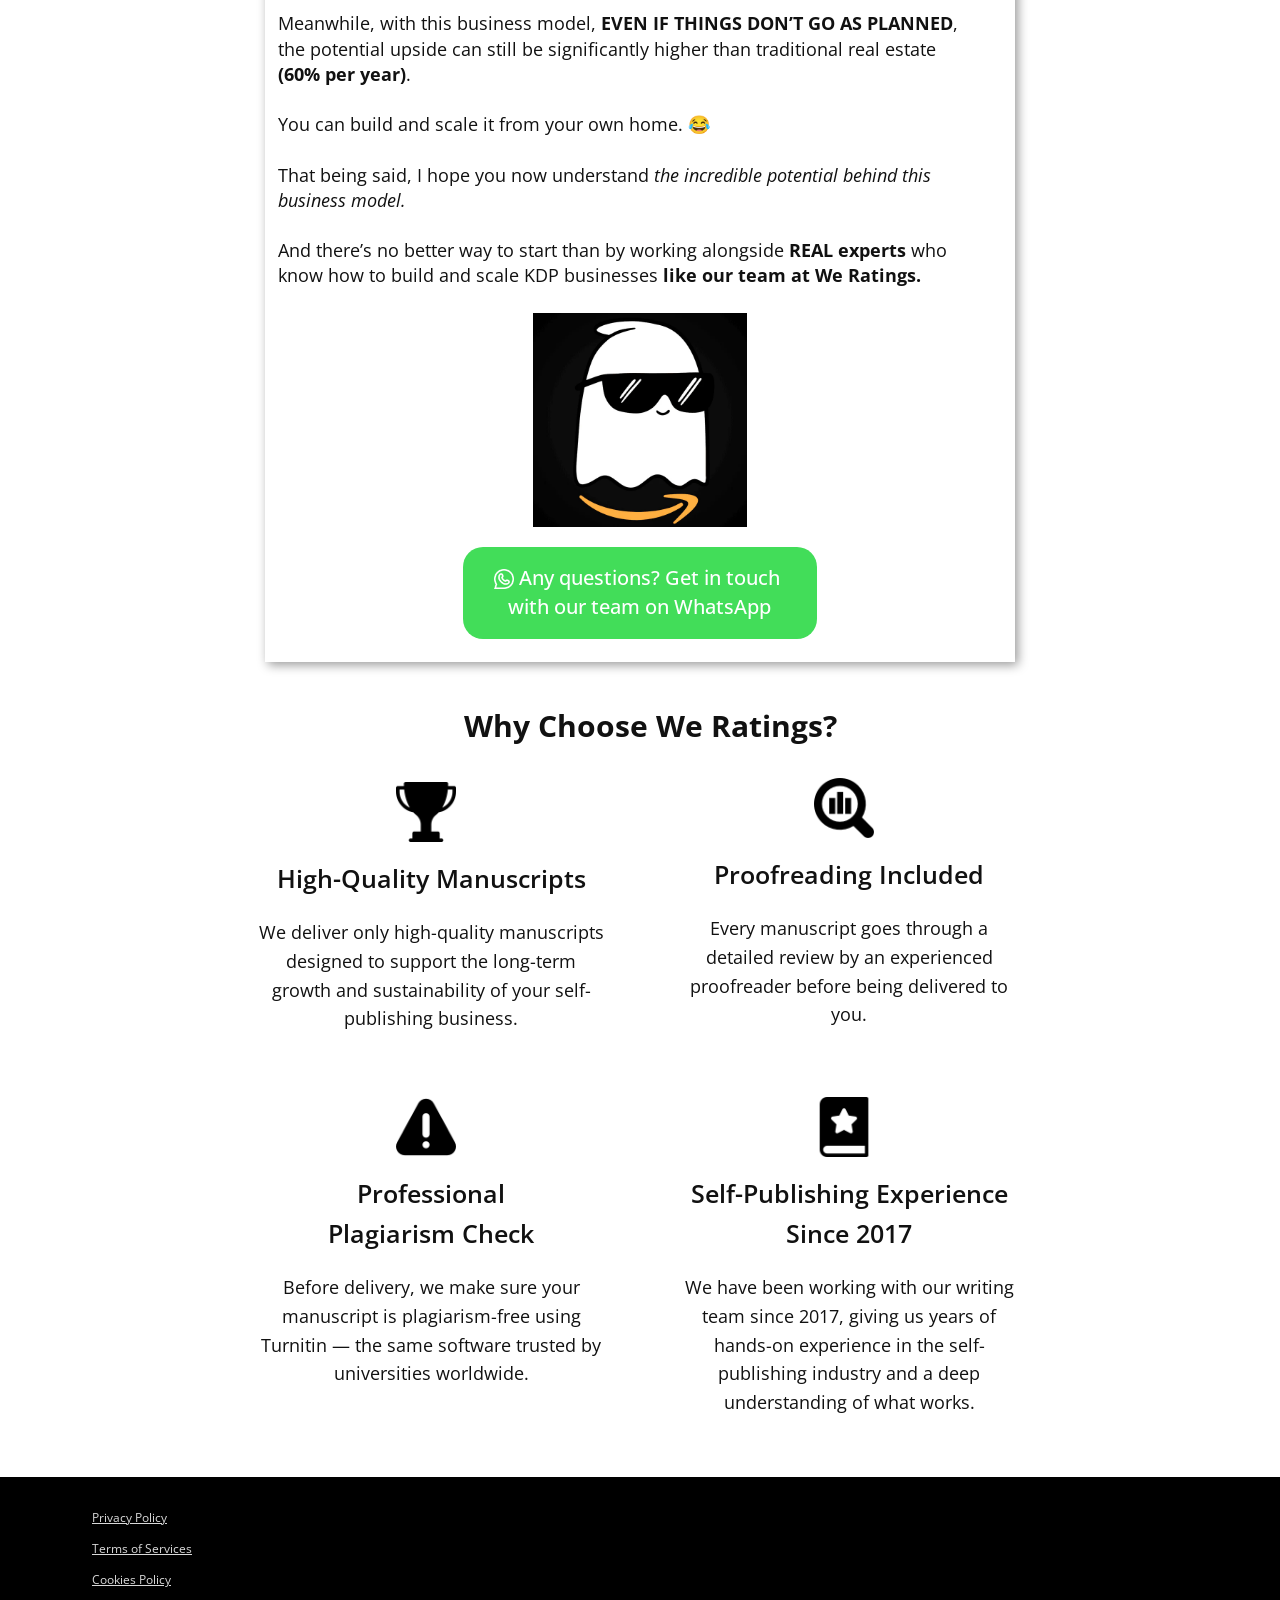
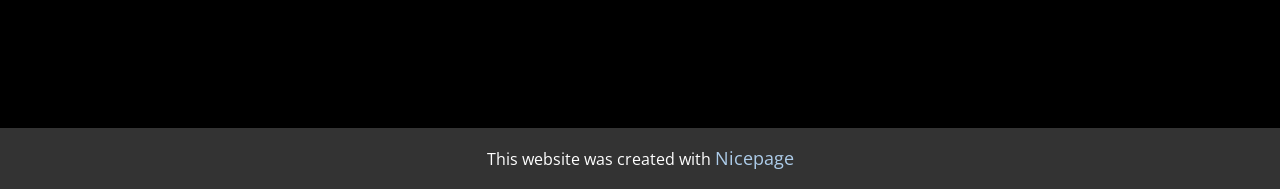
==== commit d4f5f5df: "Add files via upload" ====
--- a/index.html
+++ b/index.html
@@ -4,7 +4,7 @@
     <meta charset="utf-8">
     <meta name="keywords" content="">
     <meta name="description" content="">
-    <title>KDP Turn Key</title>
+    <title>KDP Turn Key - We Ratings</title>
     <link rel="stylesheet" href="nicepage.css" media="screen">
 <link rel="stylesheet" href="index.css" media="screen">
     <script class="u-script" type="text/javascript" src="jquery.js" defer=""></script>
@@ -39,11 +39,11 @@
 		"logo": "images/R_TINGS_4.jpg"
 }</script>
     <meta name="theme-color" content="#478ac9">
-    <meta property="og:title" content="KDP Turn Key">
+    <meta property="og:title" content="KDP Turn Key - We Ratings">
     <meta property="og:type" content="website">
     <link rel="canonical" href="/">
   <meta data-intl-tel-input-cdn-path="intlTelInput/"></head>
-  <body data-home-page="https://website6658830.nicepage.io/KDP-Turn-Key.html?version=f8d1716c-5901-ddbe-d03a-3721011cec78" data-home-page-title="KDP Turn Key" data-path-to-root="./" data-include-products="false" class="u-body u-clearfix u-overlap u-xl-mode" data-lang="it"><header class="u-clearfix u-container-align-center u-header" id="header"><div class="u-clearfix u-sheet u-valign-middle u-sheet-1">
+  <body data-home-page="https://website6658830.nicepage.io/KDP-Turn-Key---We-Ratings.html?version=6c492759-5c8f-cc32-ca92-b8ecd2d04540" data-home-page-title="KDP Turn Key - We Ratings" data-path-to-root="./" data-include-products="false" class="u-body u-clearfix u-overlap u-xl-mode" data-lang="it"><header class="u-clearfix u-container-align-center u-header" id="header"><div class="u-clearfix u-sheet u-valign-middle u-sheet-1">
         <a href="#" class="u-align-center u-image u-logo u-image-1" data-image-width="200" data-image-height="200">
           <img src="images/R_TINGS_4.jpg" class="u-logo-image u-logo-image-1">
         </a>
@@ -56,14 +56,14 @@
             </a>
           </div>
           <div class="u-custom-menu u-nav-container">
-            <ul role="menubar" class="u-nav u-spacing-30 u-unstyled u-nav-1"><li role="none" class="u-nav-item"><a role="menuitem" class="u-border-2 u-border-active-grey-90 u-border-hover-grey-50 u-border-no-left u-border-no-right u-border-no-top u-button-style u-nav-link u-text-active-grey-15 u-text-grey-15 u-text-hover-white u-nav-link-2" href="./">KDP Turn Key</a>
+            <ul role="menubar" class="u-nav u-spacing-30 u-unstyled u-nav-1"><li role="none" class="u-nav-item"><a role="menuitem" class="u-border-2 u-border-active-grey-90 u-border-hover-grey-50 u-border-no-left u-border-no-right u-border-no-top u-button-style u-nav-link u-text-active-grey-15 u-text-grey-15 u-text-hover-white u-nav-link-2" href="./">KDP Turn Key - We Ratings</a>
 </li></ul>
           </div>
           <div class="u-custom-menu u-nav-container-collapse" id="0ba1" role="region" aria-label="Menu panel">
             <div class="u-black u-container-style u-inner-container-layout u-opacity u-opacity-95 u-sidenav">
               <div class="u-inner-container-layout u-sidenav-overflow">
                 <div class="u-menu-close" tabindex="-1" aria-label="Close menu"></div>
-                <ul class="u-align-center u-nav u-popupmenu-items u-unstyled u-nav-2" role="menubar"><li role="none" class="u-nav-item"><a role="menuitem" class="u-button-style u-nav-link" href="./">KDP Turn Key</a>
+                <ul class="u-align-center u-nav u-popupmenu-items u-unstyled u-nav-2" role="menubar"><li role="none" class="u-nav-item"><a role="menuitem" class="u-button-style u-nav-link" href="./">KDP Turn Key - We Ratings</a>
 </li></ul>
               </div>
             </div>
@@ -89,7 +89,7 @@
           <p style="text-align: center;"><span class="u-text-color-var" style="--text-color-var: #fd0404;"><span class="u-custom-font u-font-poppins">!! Limited Availability:&nbsp;</span></span><span class="u-custom-font u-font-poppins">We can only deliver 5 Turn-Key KDP packages per month to ensure the highest quality. Reserve your spot before this month's slots are gone.</span>
           </p>
         </div>
-        <a href="" class="u-align-center u-border-hover-white u-border-none u-btn u-btn-round u-button-style u-color-var u-custom-font u-font-poppins u-hover-color-var u-radius u-text-active-white u-text-hover-white u-btn-1"> 💰 Check out KDP Turn-Key</a>
+        <a href="https://api.whatsapp.com/send?phone=393534477923&amp;text=Hi%2C+I%27d+like+to+learn+more+about+the+Turn-Key+service." class="u-align-center u-border-hover-white u-border-none u-btn u-btn-round u-button-style u-color-var u-custom-font u-font-poppins u-hover-color-var u-radius u-text-active-white u-text-hover-white u-btn-1" target="_blank"> 💰 Check out KDP Turn-Key</a>
       </div>
     </section>
     <section class="u-clearfix u-white u-section-2" id="block-2">
@@ -576,13 +576,13 @@
     </section>
     <section class="u-black u-clearfix u-section-10" id="block-10">
       <div class="u-clearfix u-sheet u-sheet-1">
-        <div class="u-align-center u-border-5 u-border-grey-75 u-container-style u-custom-color-1 u-group u-group-1">
+        <div class="u-align-center u-border-5 u-border-grey-75 u-container-align-center u-container-style u-custom-color-1 u-group u-group-1">
           <div class="u-container-layout u-valign-middle-xl u-container-layout-1">
             <p class="u-align-center u-custom-font u-font-poppins u-text u-text-1"> KDP Turn-Key:<br>put your Self-Publishing Business on autopilot.
             </p>
           </div>
         </div>
-        <a href="https://api.whatsapp.com/send?phone=393534477923&amp;text=Hi%2C+I%27d+like+to+learn+more+about+the+Turn-Key+service." class="u-align-center u-border-hover-white u-border-none u-btn u-btn-round u-button-style u-color-var u-custom-font u-font-poppins u-hover-color-var u-radius u-text-active-white u-text-hover-white u-btn-1" target="_blank"><span class="u-file-icon u-icon u-text-white"><img src="images/3781677-5da4d1ab.png" alt=""></span>&nbsp;​​Request your personalized quote on WhatsApp
+        <a href="https://api.whatsapp.com/send/?phone=393534477923" class="u-align-center u-border-hover-white u-border-none u-btn u-btn-round u-button-style u-color-var u-custom-font u-font-poppins u-hover-color-var u-radius u-text-active-white u-text-hover-white u-btn-1" target="_blank"><span class="u-file-icon u-icon u-text-white"><img src="images/3781677-5da4d1ab.png" alt=""></span>&nbsp;​​Request your personalized quote on WhatsApp
         </a>
       </div>
     </section>
@@ -679,7 +679,7 @@
               <br>
             </p>
             <img class="u-align-center u-image u-image-default u-preserve-proportions u-image-1" src="images/img-018.png" alt="" data-image-width="600" data-image-height="600">
-            <a href="https://api.whatsapp.com/send?phone=393534477923&amp;text=Hi%2C+I%27d+like+to+learn+more+about+the+Turn-Key+service." class="u-align-center u-border-hover-white u-border-none u-btn u-btn-round u-button-style u-color-var u-custom-font u-font-poppins u-hover-color-var u-radius u-text-active-white u-text-hover-white u-btn-1" target="_blank"><span class="u-file-icon u-icon u-text-white"><img src="images/3781677-5da4d1ab.png" alt=""></span>&nbsp;​​​Any questions? Get in touch&nbsp;<br>with&nbsp;our team on WhatsApp
+            <a href="https://api.whatsapp.com/send/?phone=393534477923" class="u-align-center u-border-hover-white u-border-none u-btn u-btn-round u-button-style u-color-var u-custom-font u-font-poppins u-hover-color-var u-radius u-text-active-white u-text-hover-white u-btn-1" target="_blank"><span class="u-file-icon u-icon u-text-white"><img src="images/3781677-5da4d1ab.png" alt=""></span>&nbsp;​​​Any questions? Get in touch&nbsp;<br>with&nbsp;our team on WhatsApp
             </a>
           </div>
         </div>
@@ -703,7 +703,7 @@
                       </p>
                     </div>
                   </div>
-                  <div class="u-align-center u-container-style u-layout-cell u-size-30 u-layout-cell-2">
+                  <div class="u-align-center u-container-align-center u-container-style u-layout-cell u-size-30 u-layout-cell-2">
                     <div class="u-container-layout u-container-layout-2">
                       <p class="u-custom-font u-font-poppins u-text u-text-5"><span class="u-file-icon u-icon u-icon-2"><img src="images/294978.png" alt=""></span>&nbsp;
                       </p>
@@ -715,7 +715,7 @@
               </div>
               <div class="u-size-30">
                 <div class="u-layout-row">
-                  <div class="u-align-center u-container-style u-layout-cell u-size-30 u-layout-cell-3">
+                  <div class="u-align-center u-container-align-center u-container-style u-layout-cell u-size-30 u-layout-cell-3">
                     <div class="u-container-layout u-container-layout-3">
                       <p class="u-custom-font u-font-poppins u-text u-text-8"><span class="u-file-icon u-icon u-icon-3"><img src="images/497789.png" alt=""></span>&nbsp;
                       </p>
@@ -724,7 +724,7 @@
                       <p class="u-custom-font u-font-poppins u-text u-text-10"> Before delivery, we make sure your manuscript is plagiarism-free using Turnitin — the same software trusted by universities worldwide.</p>
                     </div>
                   </div>
-                  <div class="u-align-center u-container-style u-layout-cell u-size-30 u-layout-cell-4">
+                  <div class="u-align-center u-container-align-center u-container-style u-layout-cell u-size-30 u-layout-cell-4">
                     <div class="u-container-layout u-container-layout-4">
                       <p class="u-custom-font u-font-poppins u-text u-text-11"><span class="u-file-icon u-icon u-icon-4"><img src="images/931537.png" alt=""></span>&nbsp;
                       </p>
@@ -742,11 +742,13 @@
     
     
     
-    <footer class="u-align-center u-black u-clearfix u-footer u-footer" id="footer"><div class="u-clearfix u-sheet u-sheet-1">
+    <footer class="u-align-center u-black u-clearfix u-container-align-center u-footer u-footer" id="footer"><div class="u-clearfix u-sheet u-sheet-1">
         <p class="u-align-left u-custom-font u-font-poppins u-text u-text-grey-15 u-text-1"> Privacy Policy <br>
           <br>Terms of Services <br>
           <br>Cookies Policy
         </p>
       </div></footer>
+    <section class="u-backlink u-clearfix u-grey-80"> This website was created with <a href="https://nicepage.com">Nicepage</a>
+    </section>
   
-</body></html>
+</body></html>
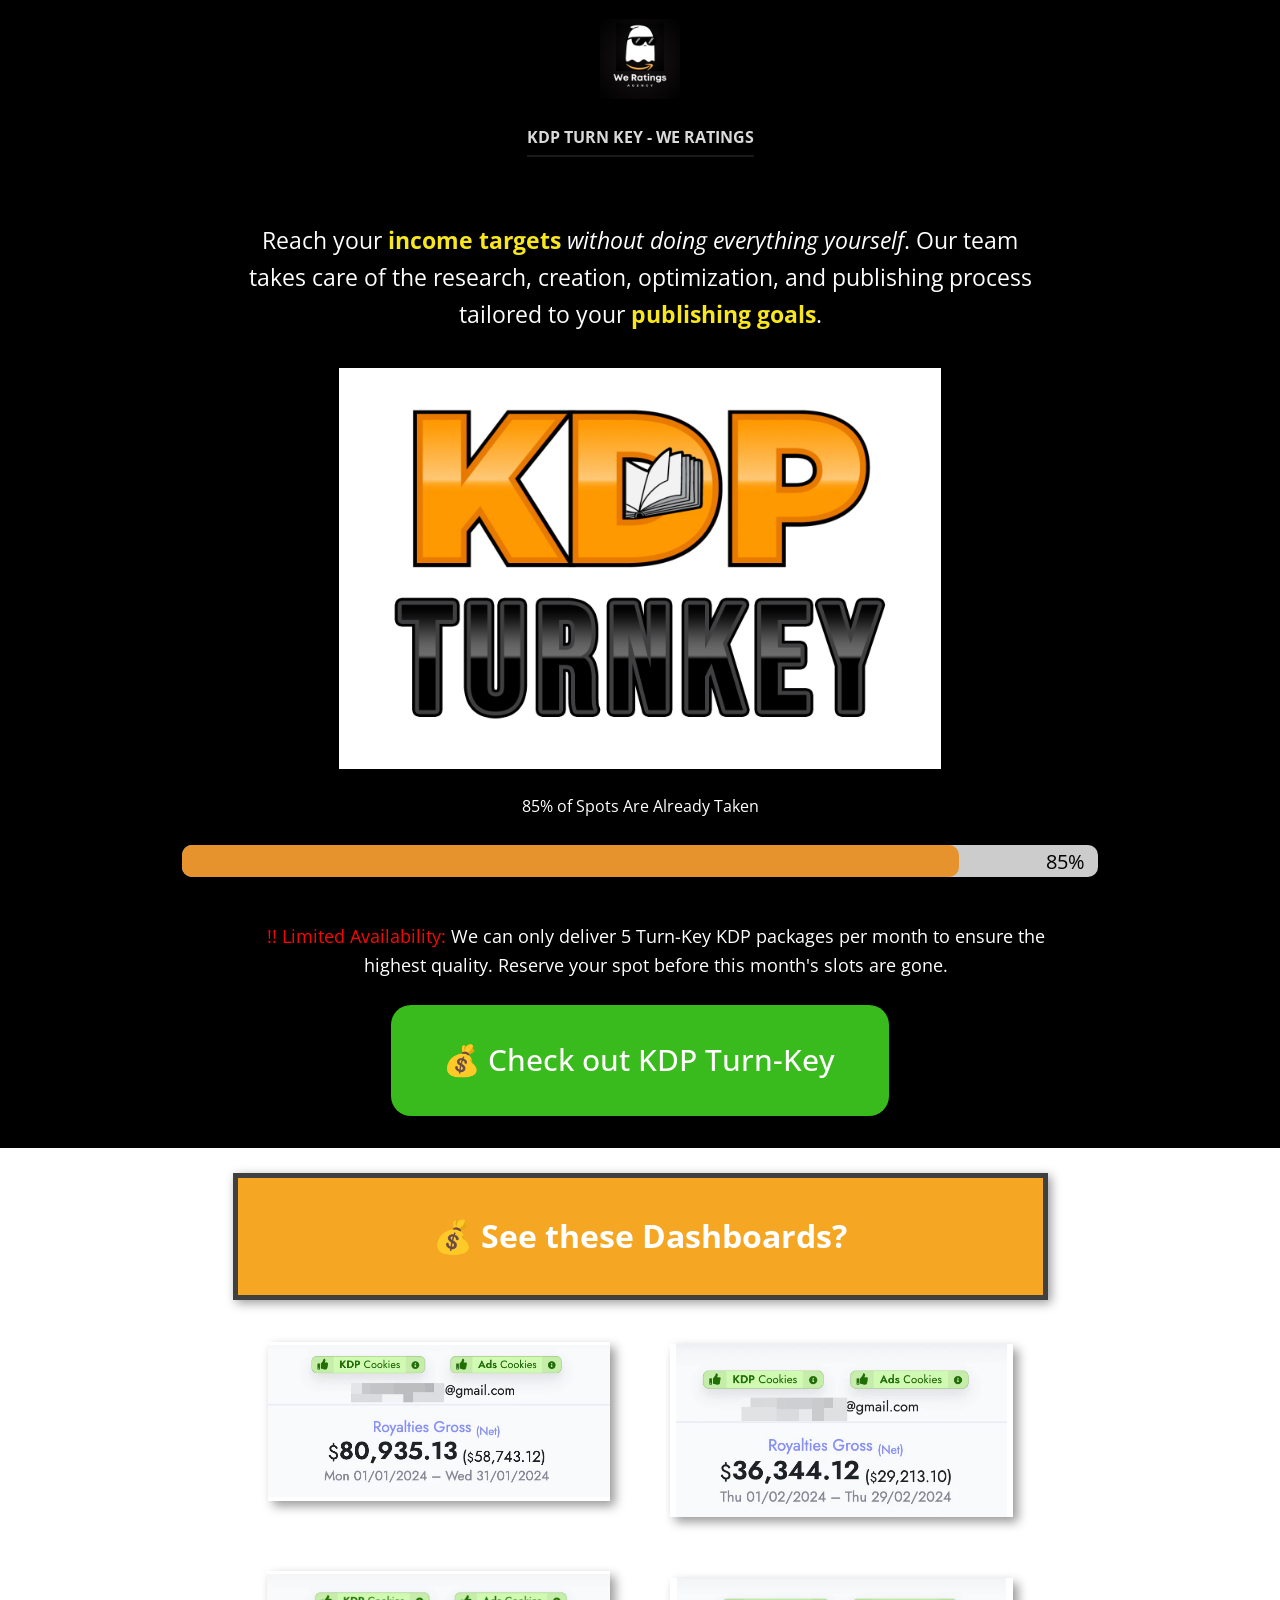
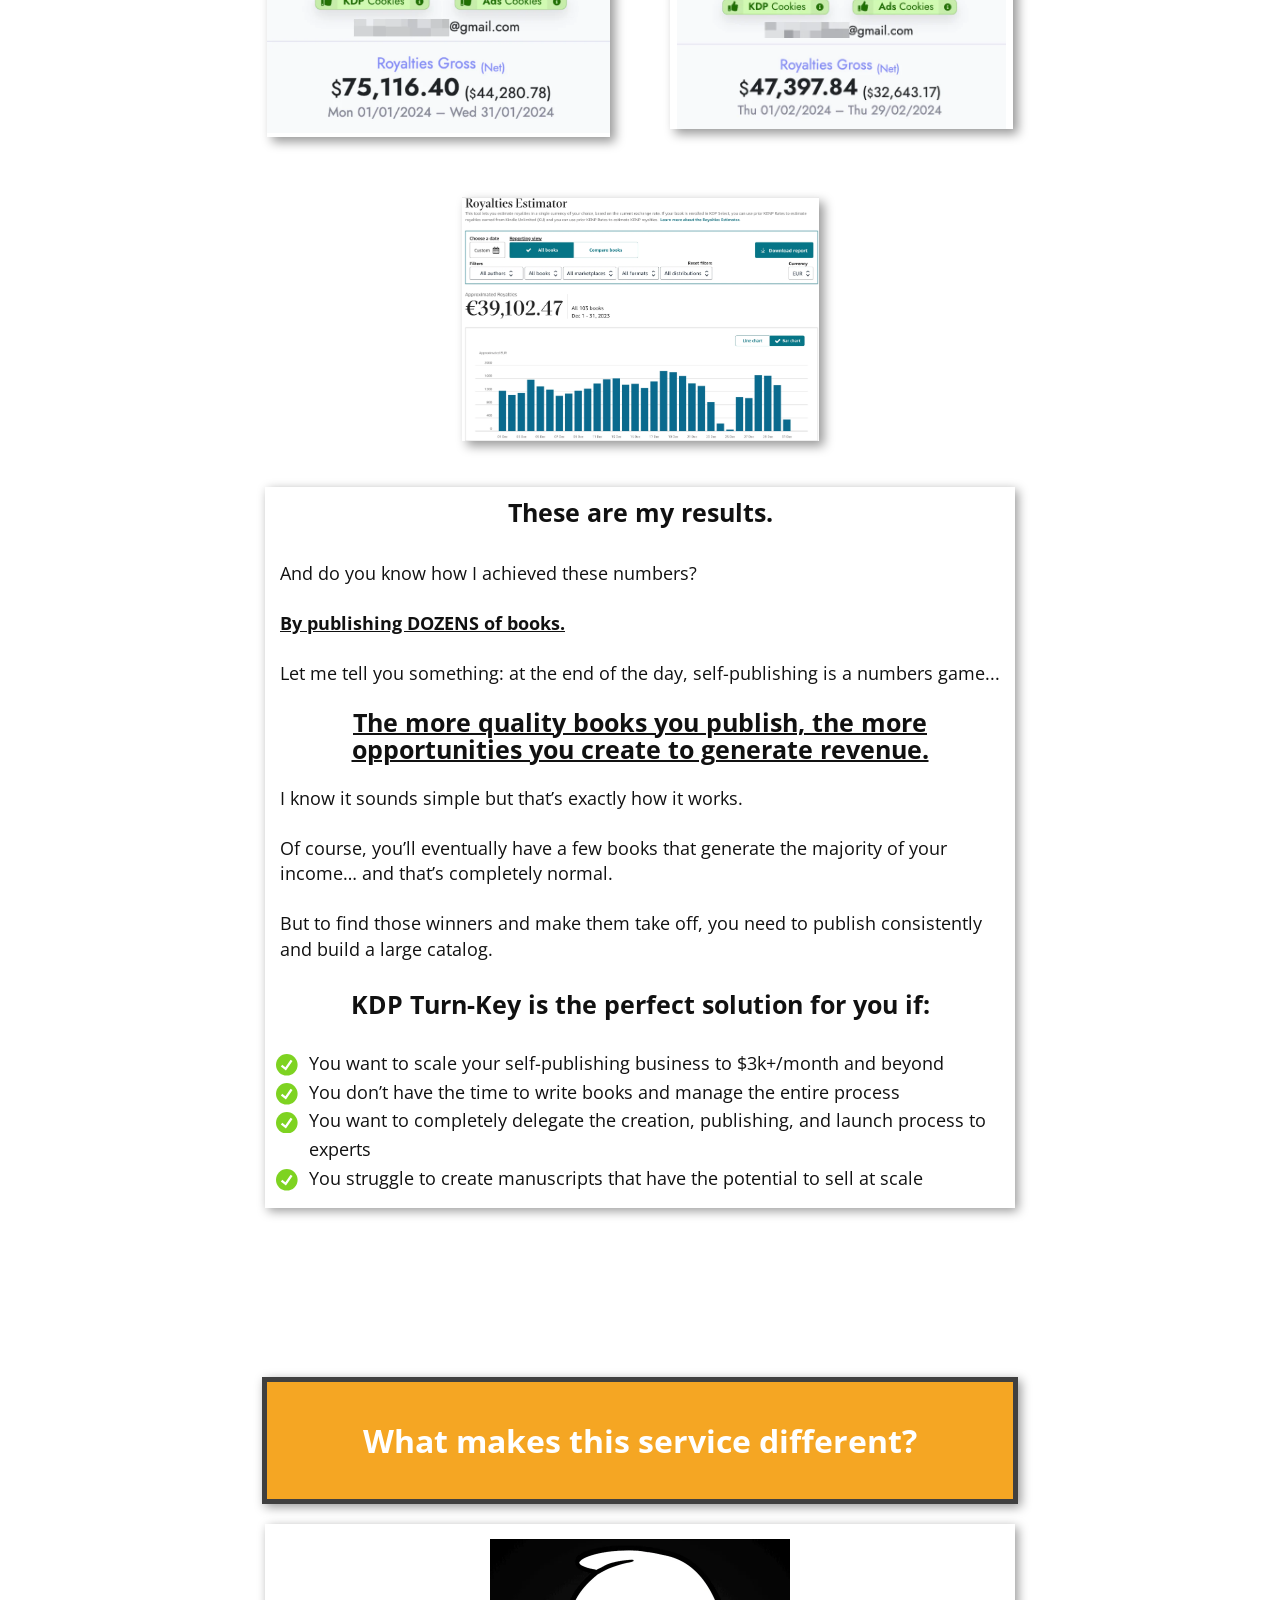
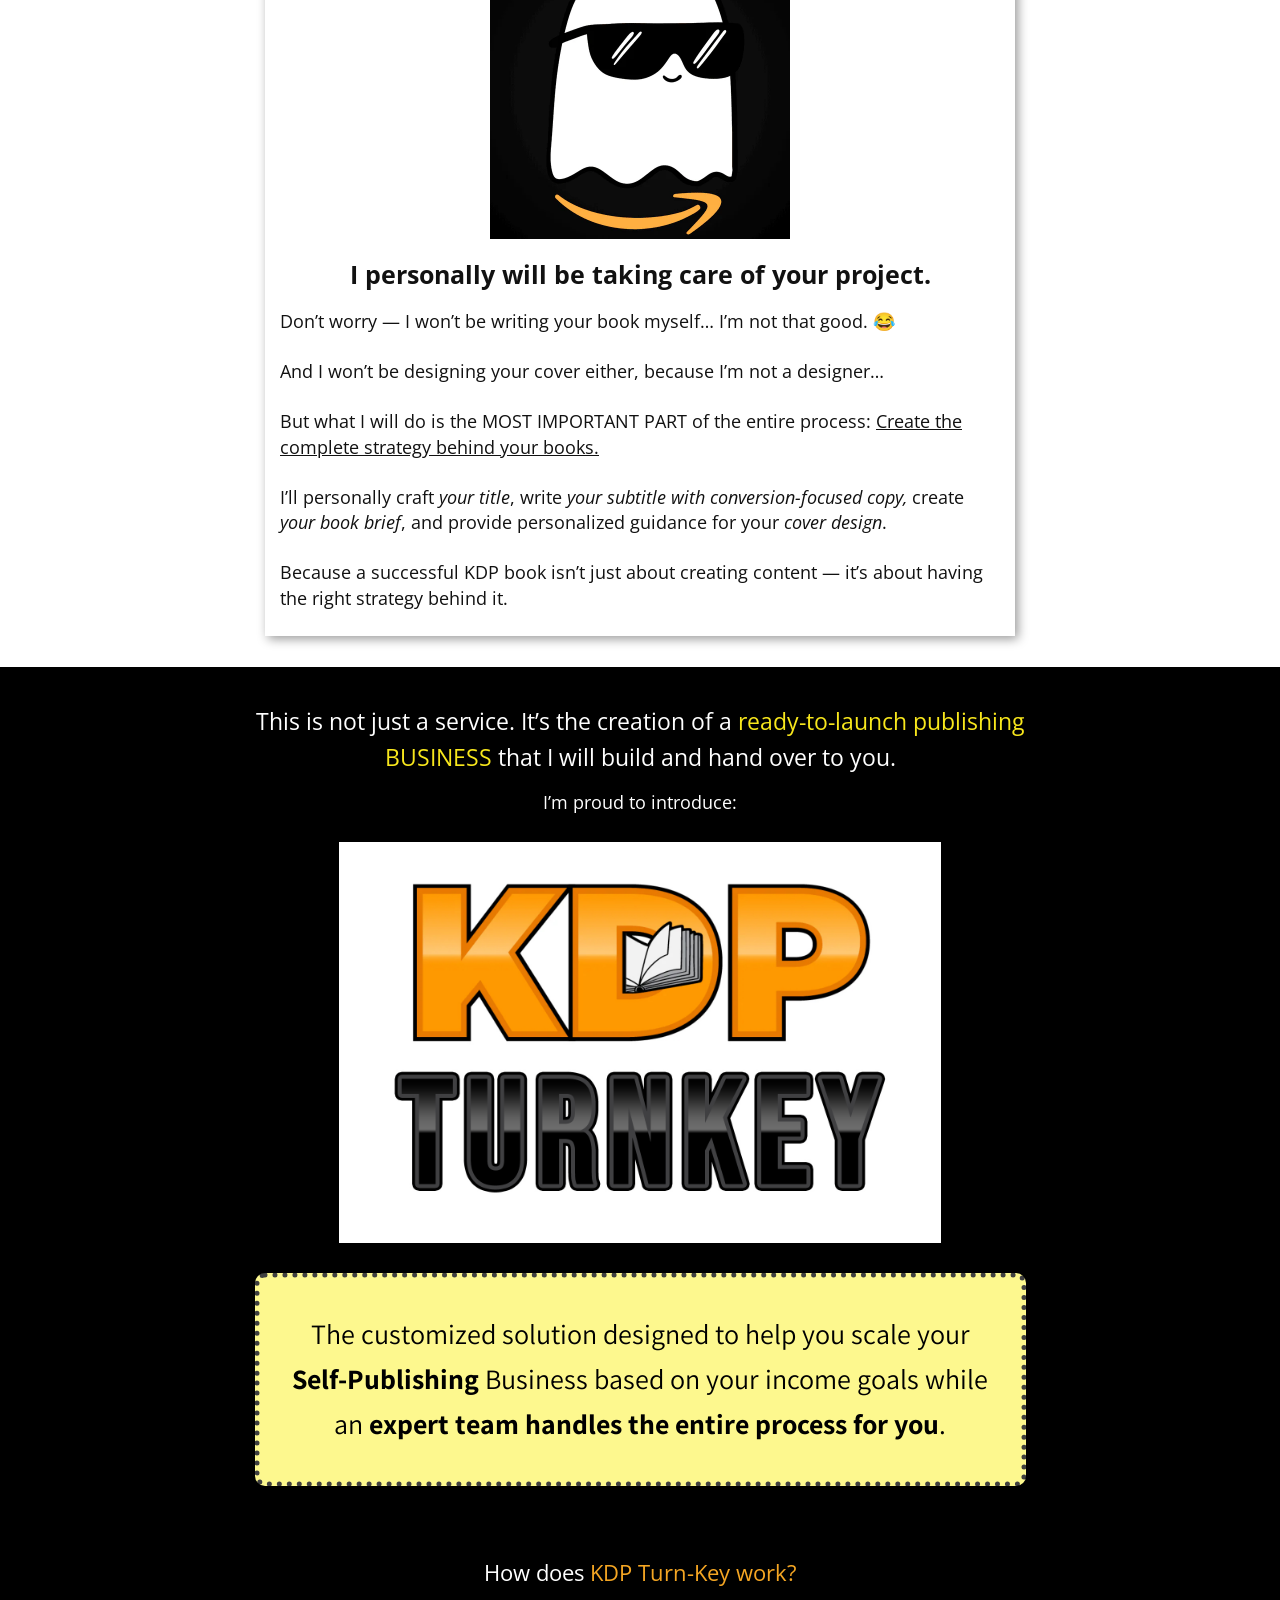
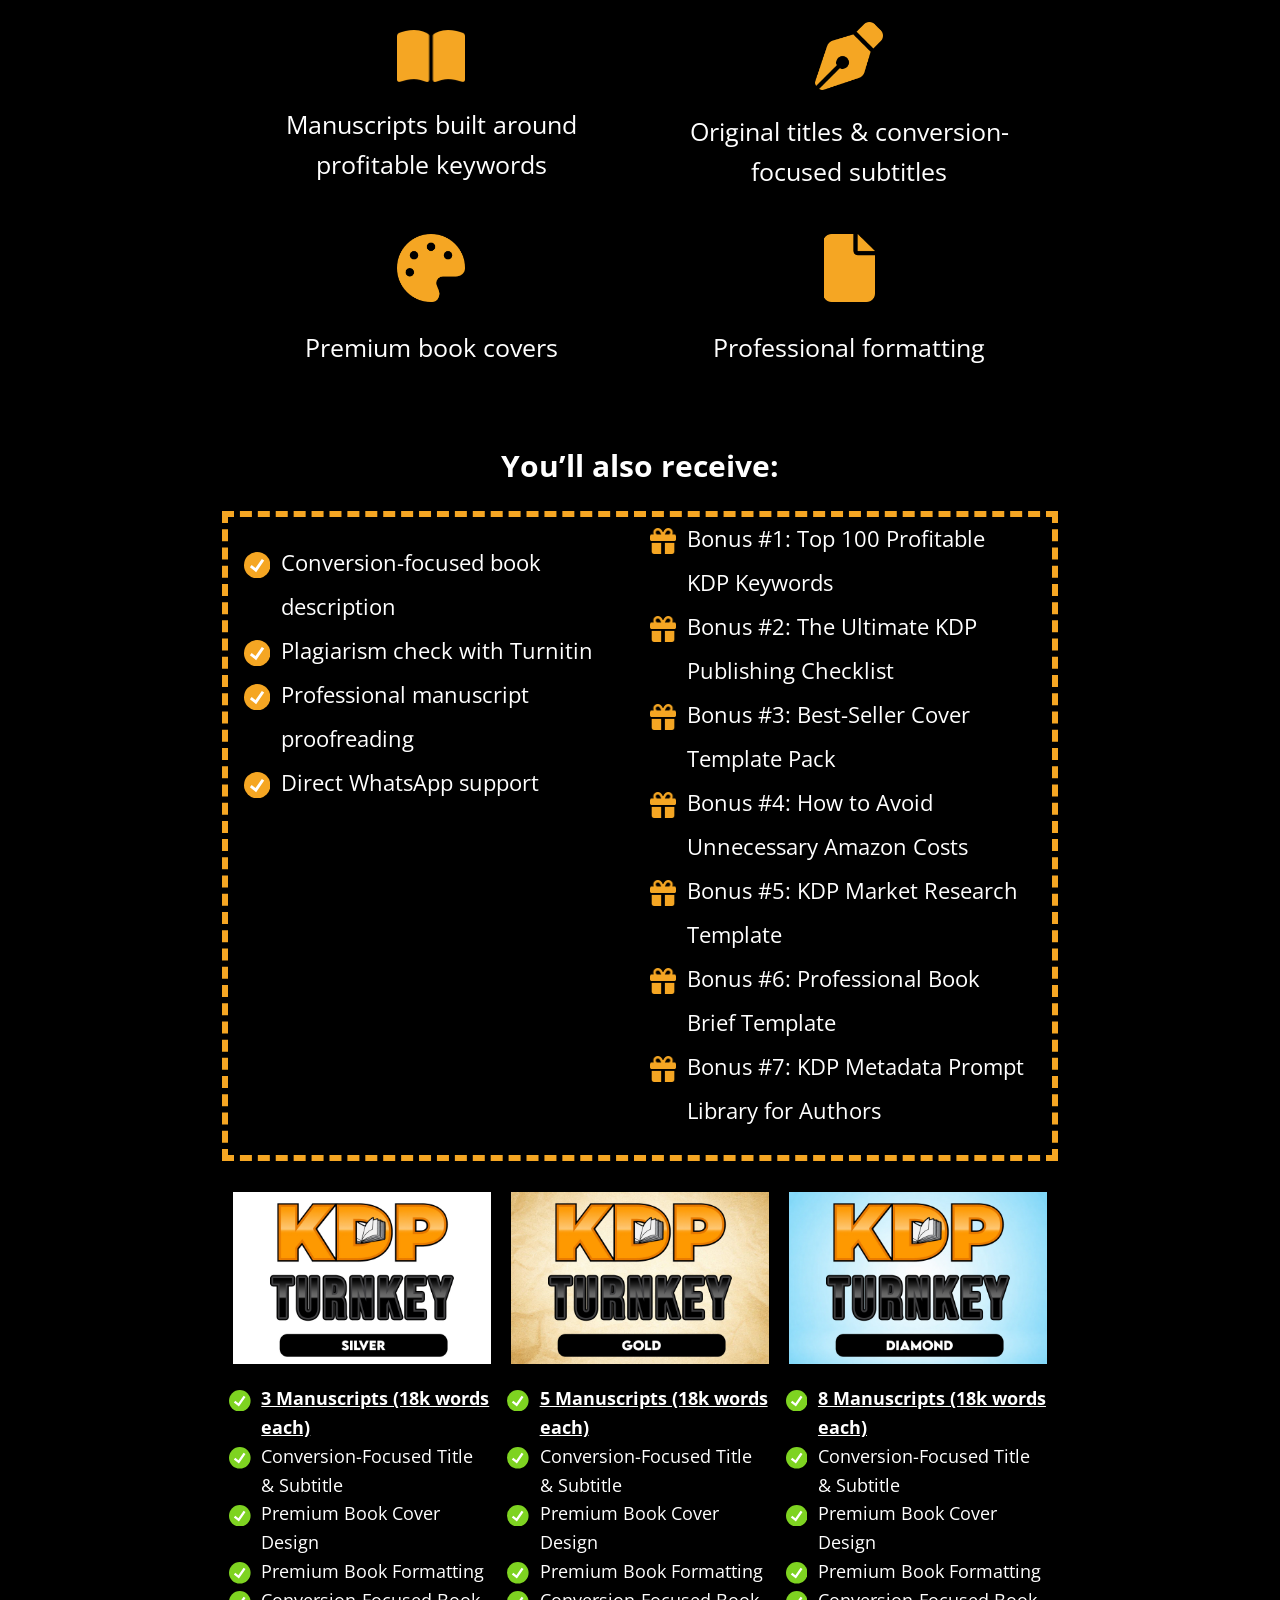
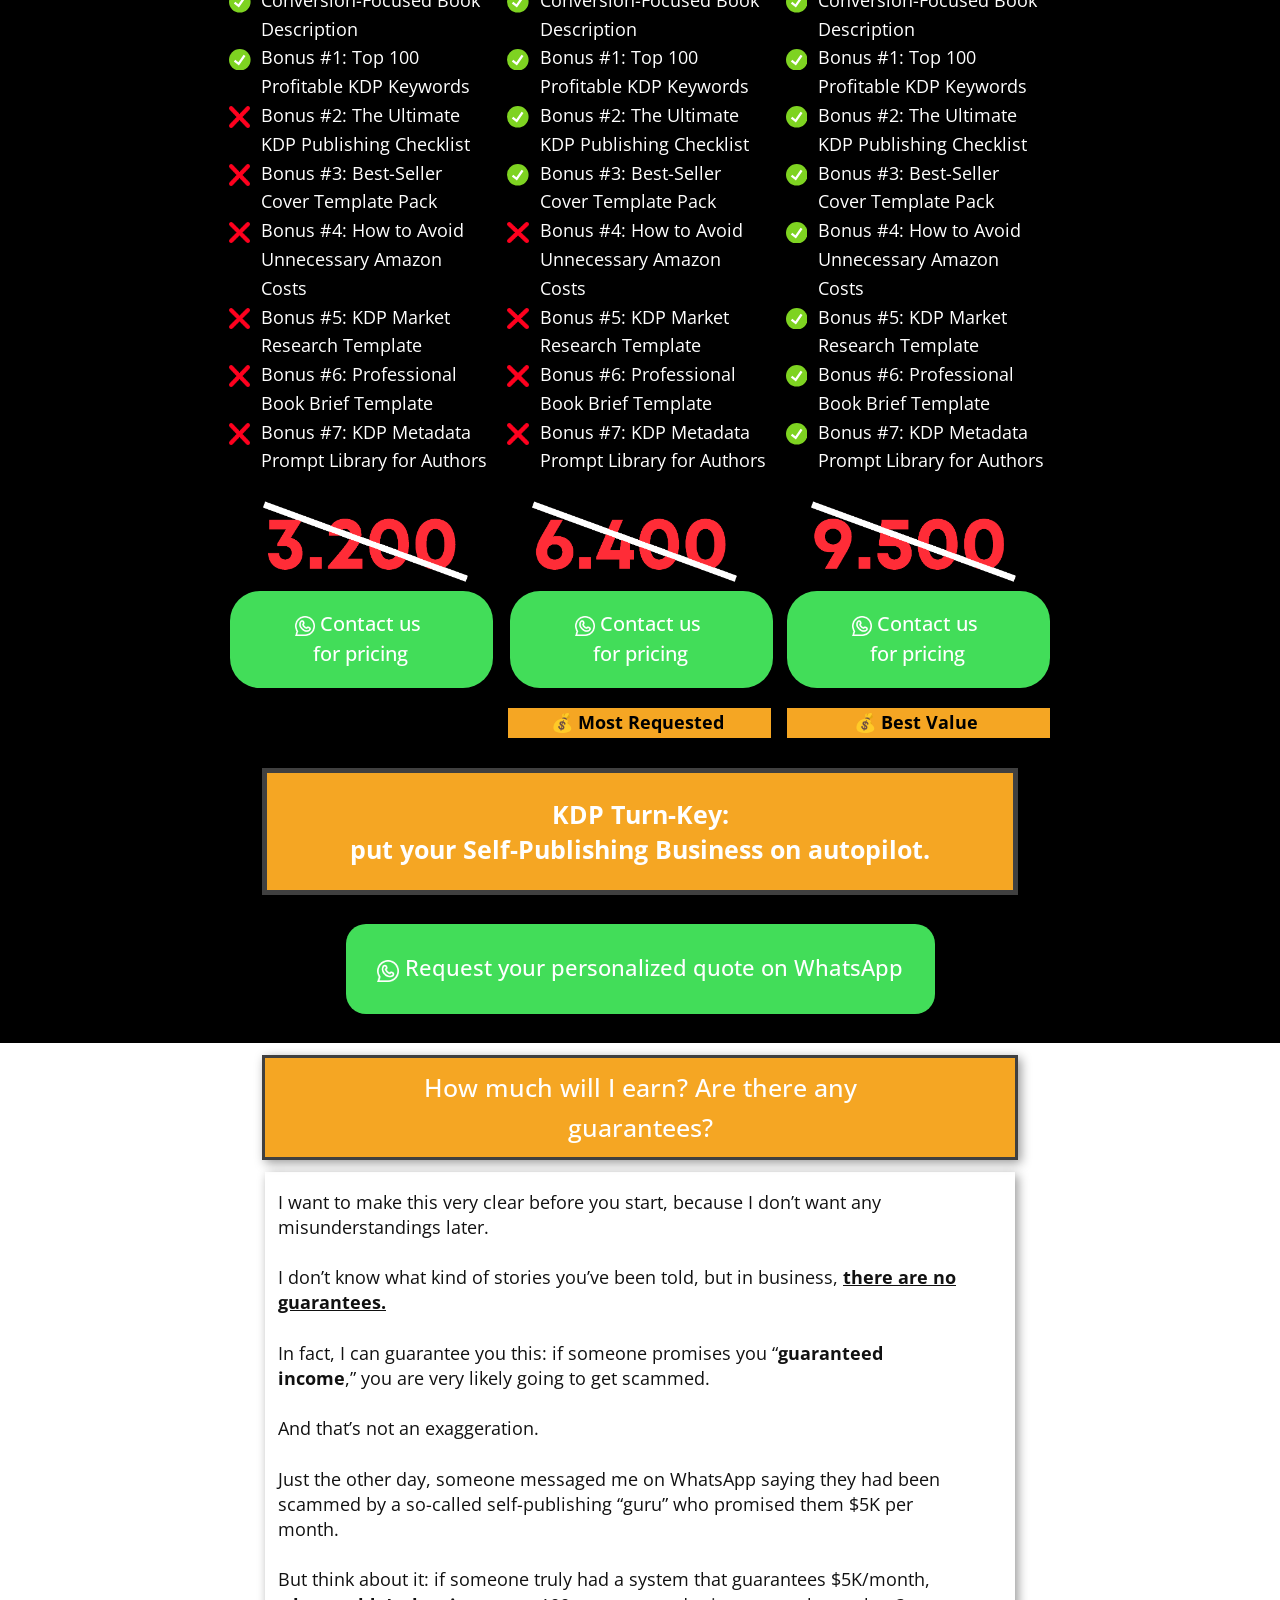
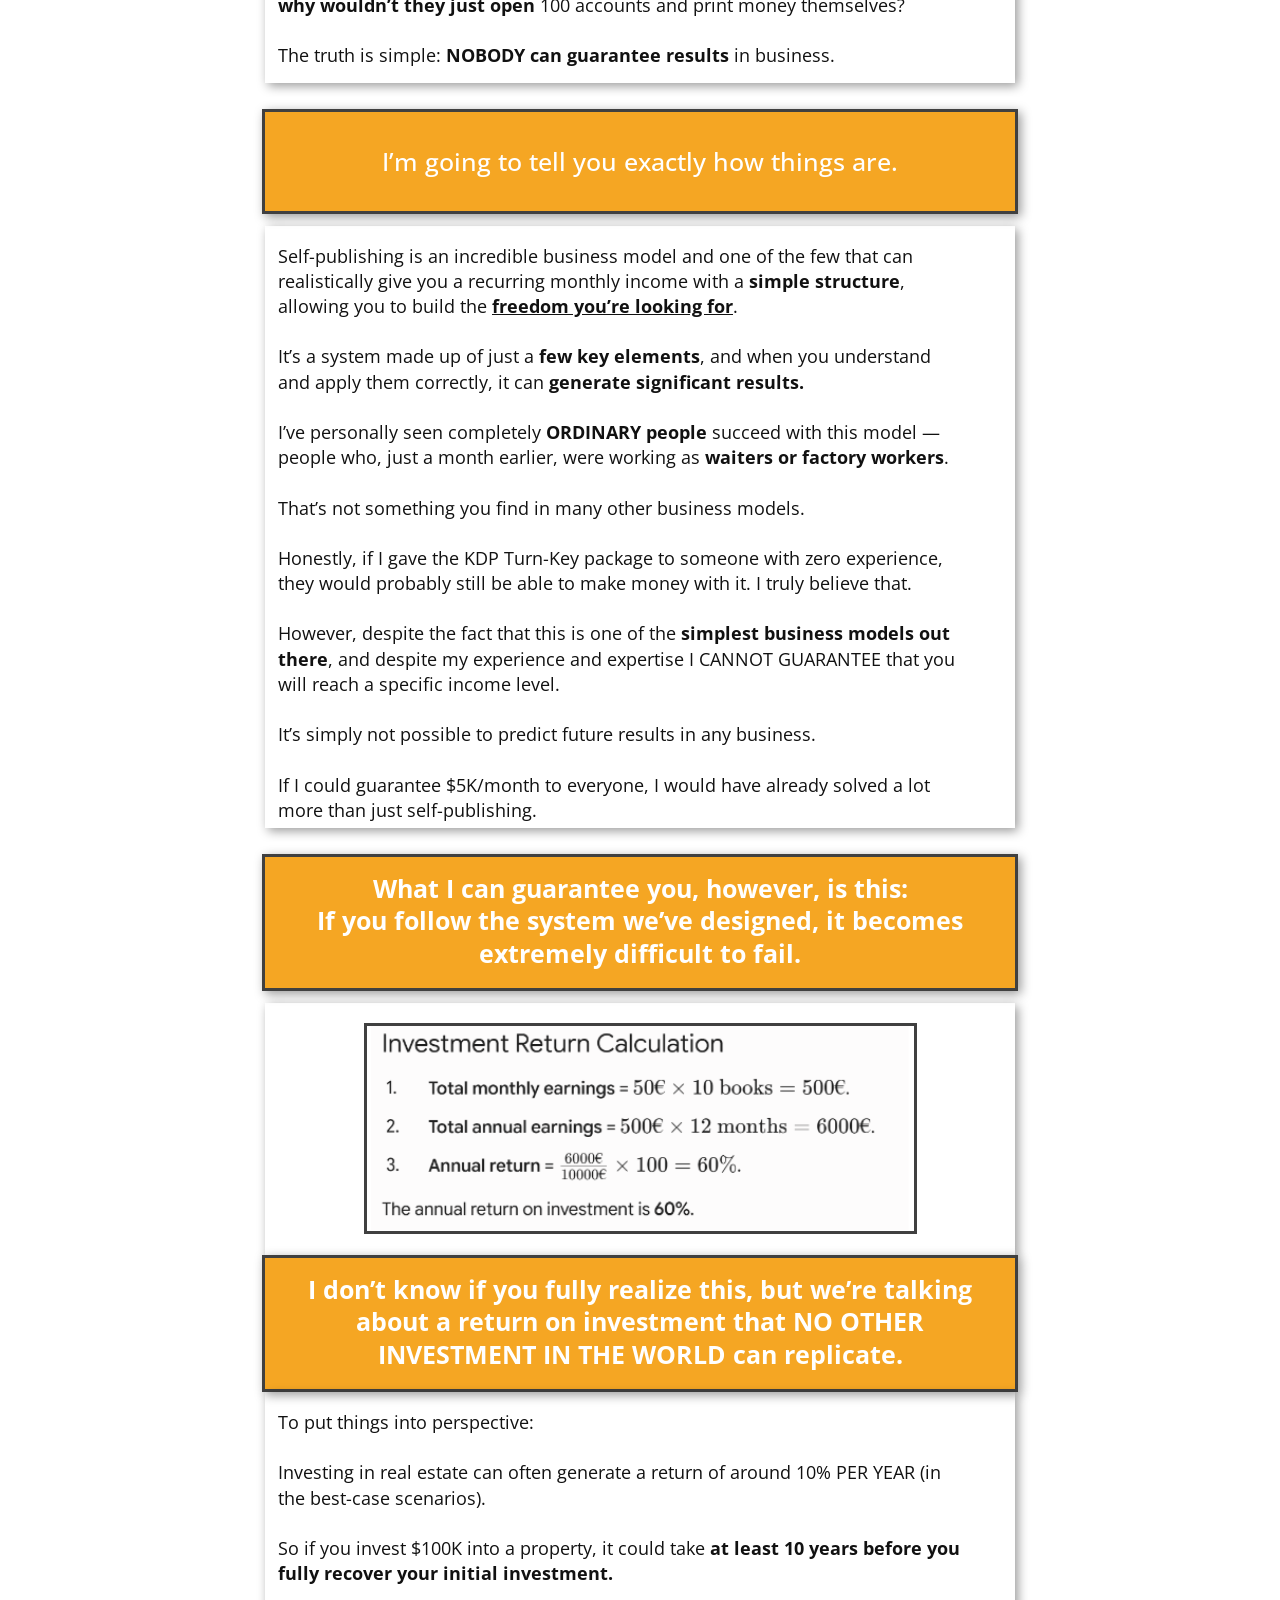
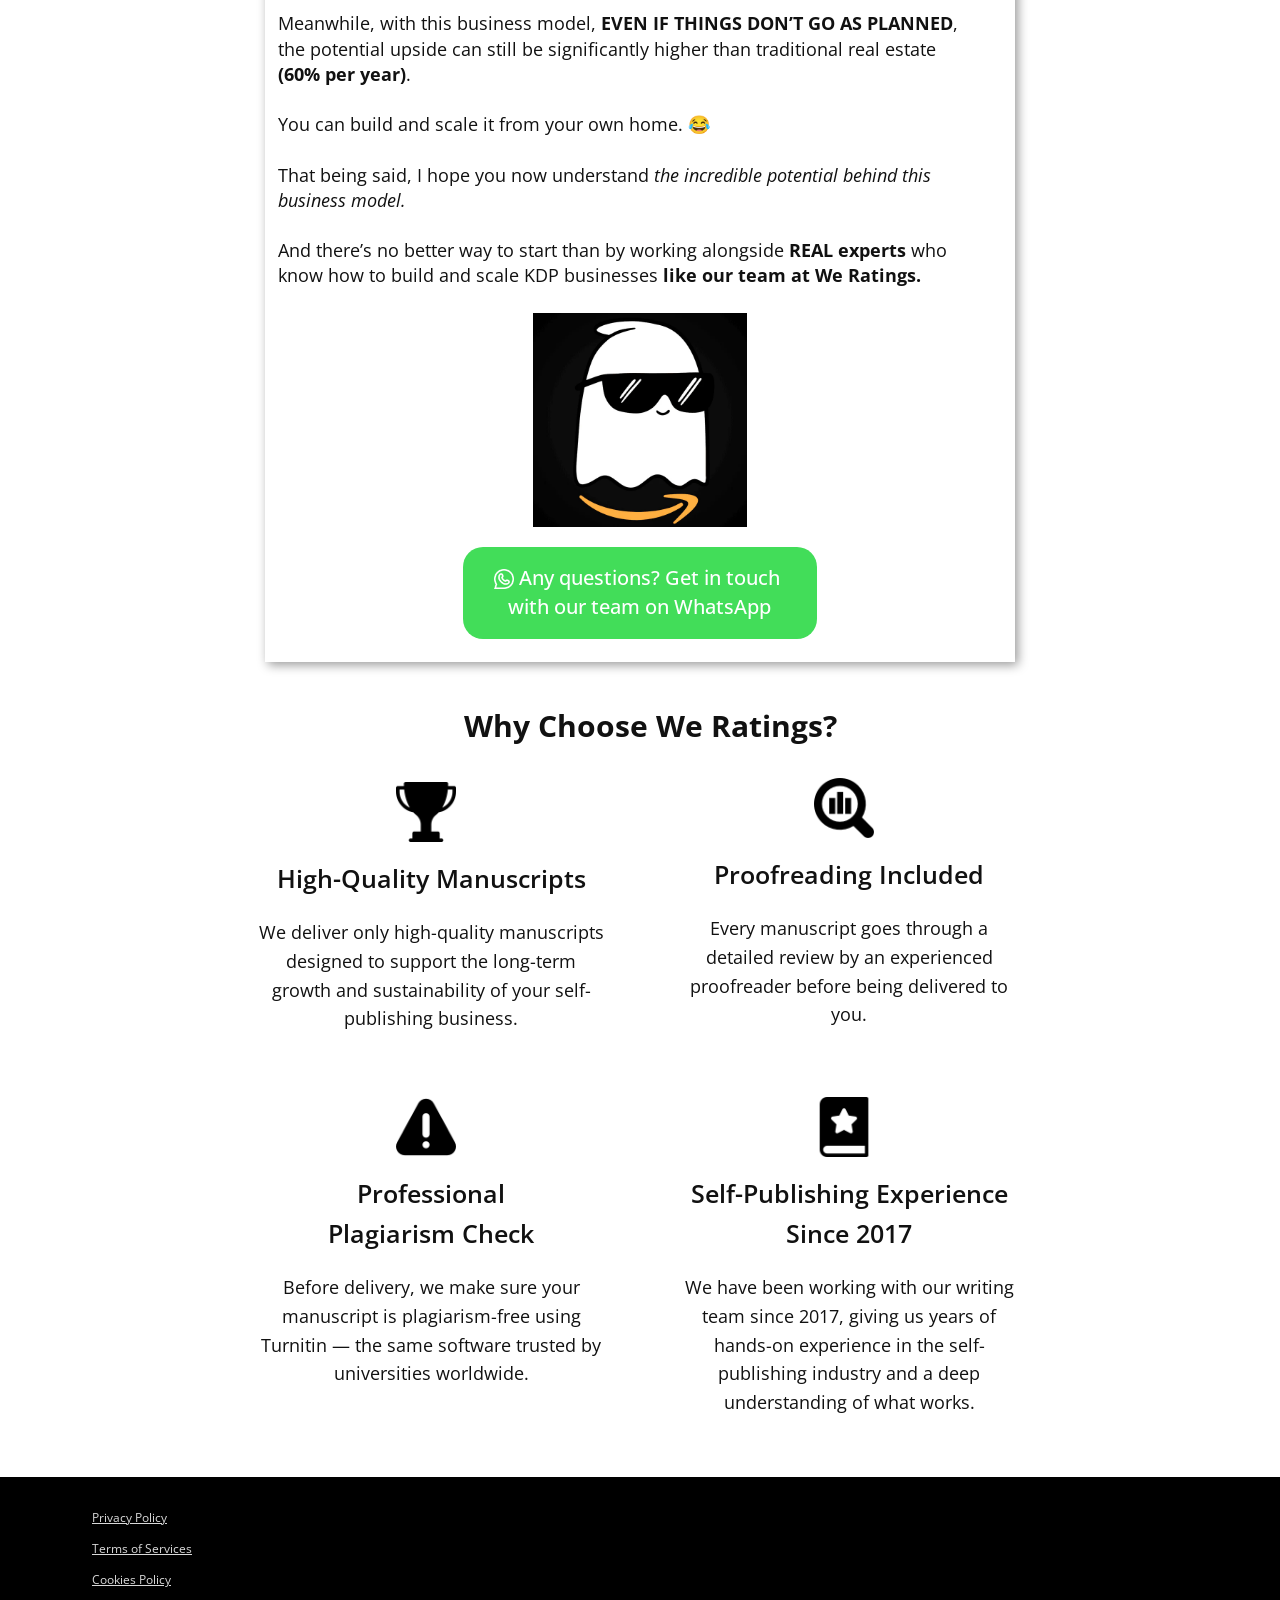
==== commit c166a417: "Update index.html" ====
--- a/index.html
+++ b/index.html
@@ -748,7 +748,5 @@
           <br>Cookies Policy
         </p>
       </div></footer>
-    <section class="u-backlink u-clearfix u-grey-80"> This website was created with <a href="https://nicepage.com">Nicepage</a>
-    </section>
   
-</body></html>+</body></html>
